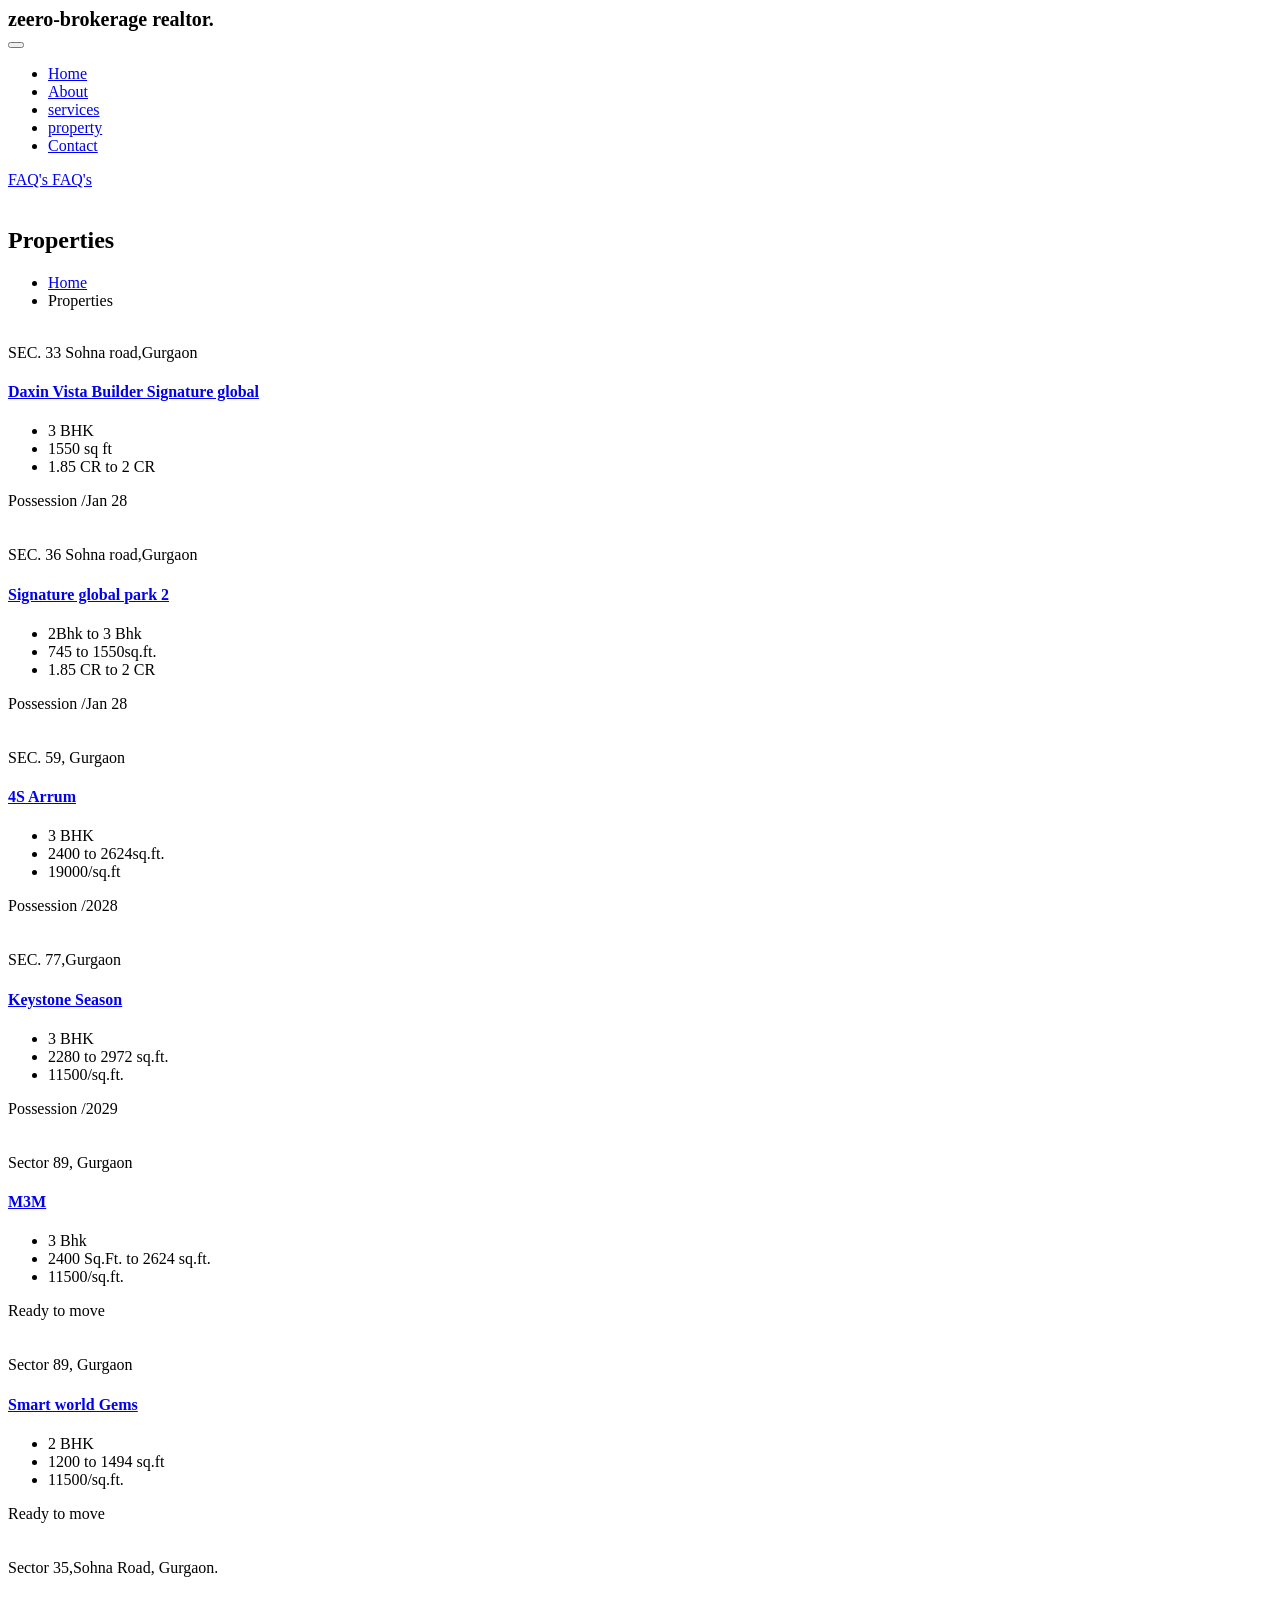
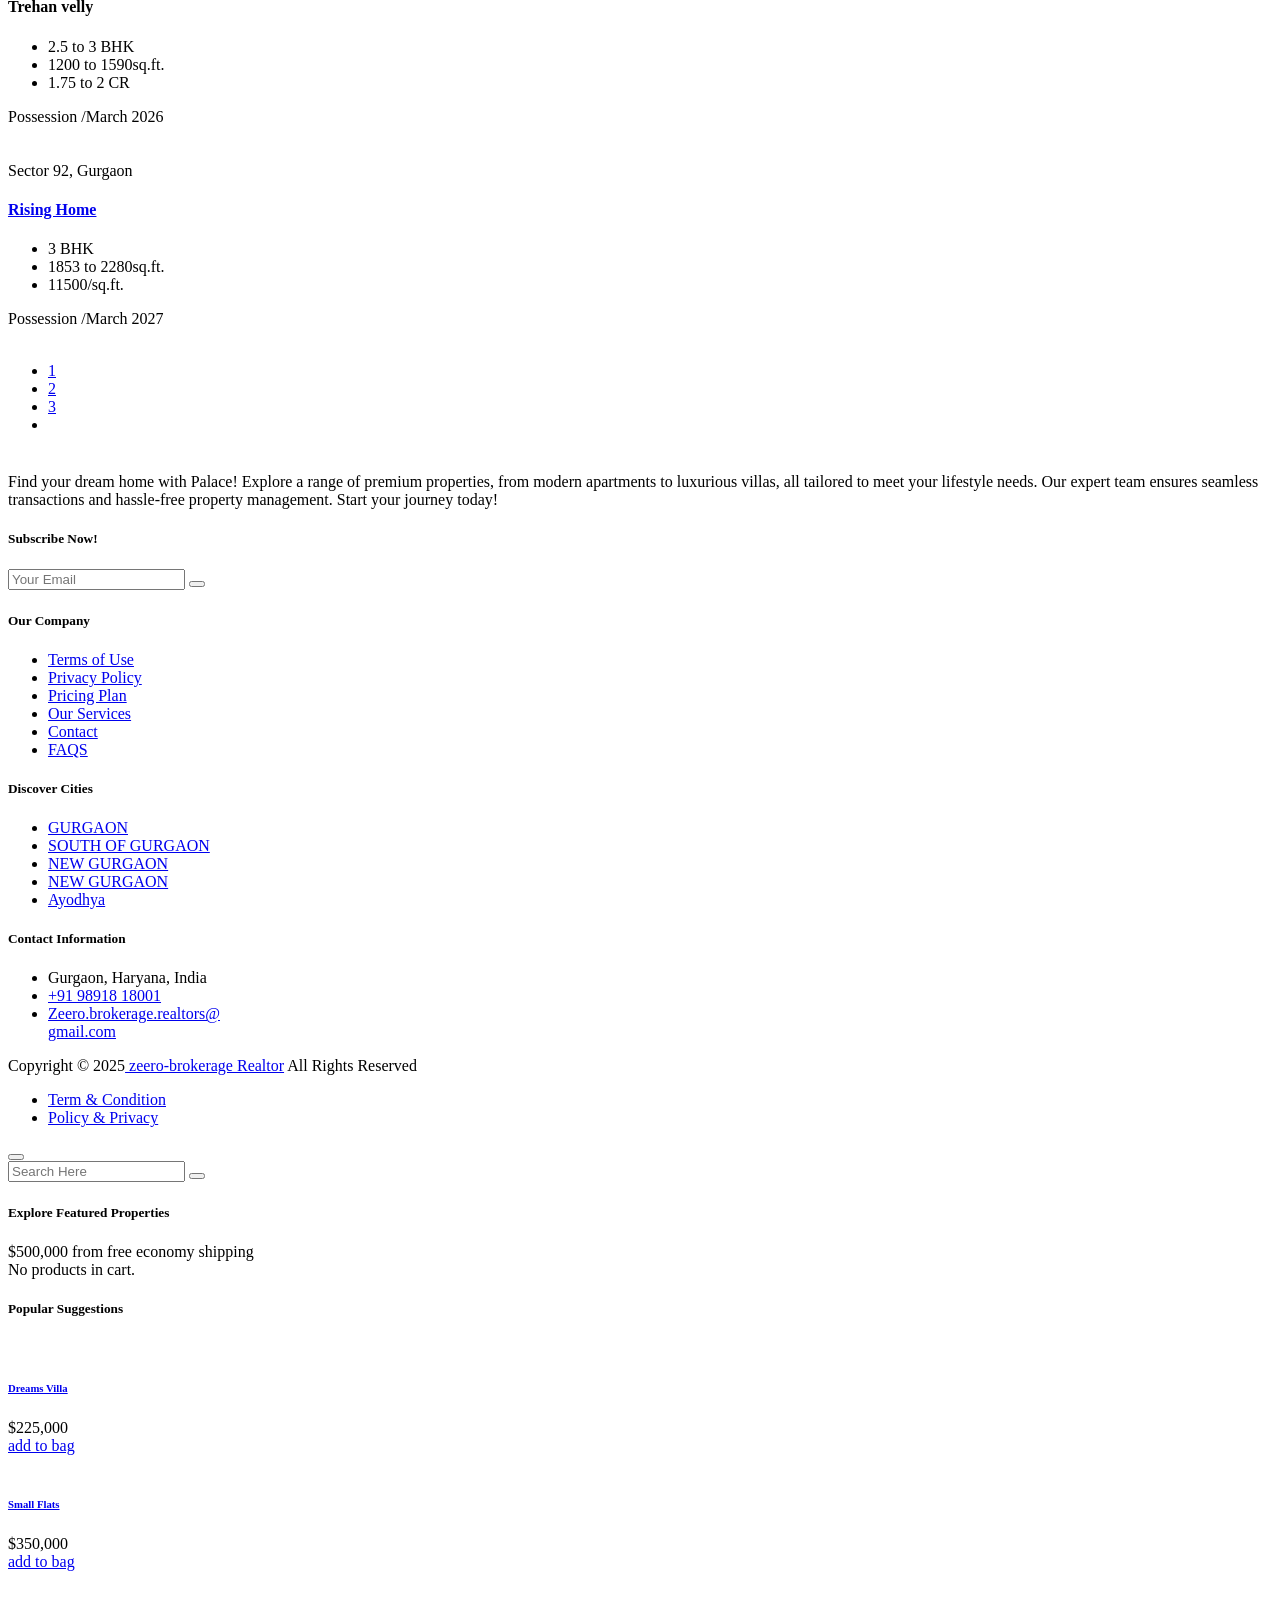
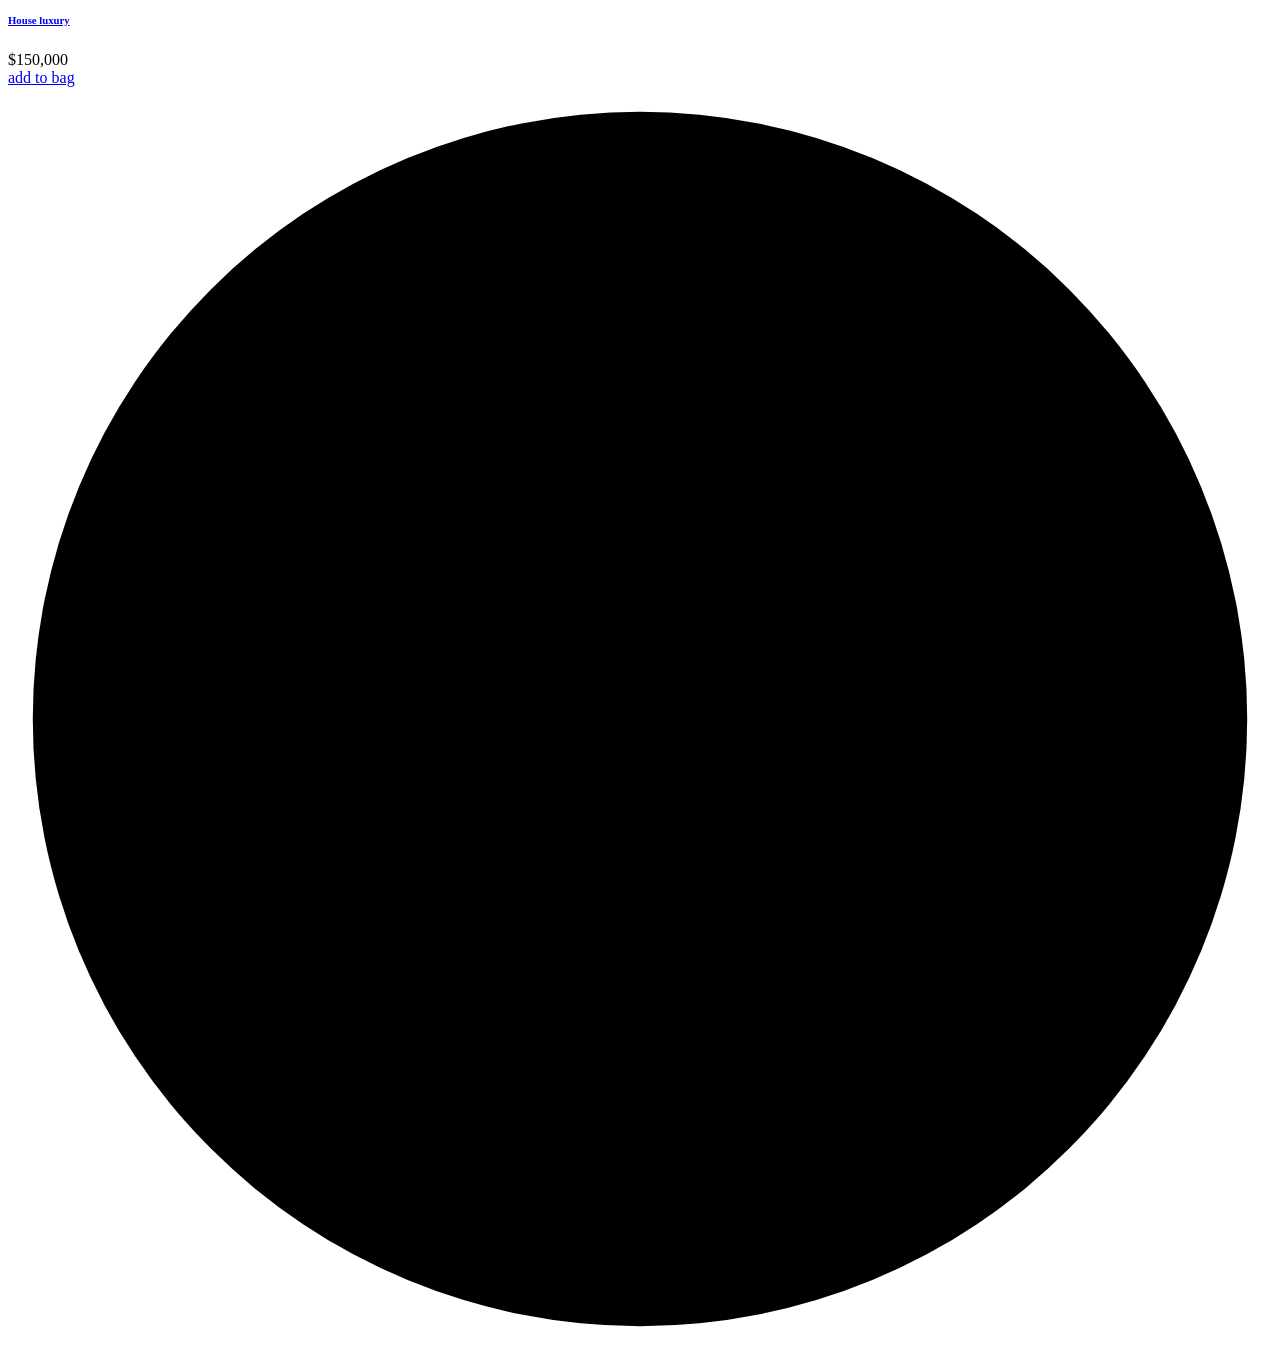
==== property.html @ 8699163c "index file added" ====
<!DOCTYPE html>
<html>
<head>
<meta charset="utf-8">
<title>Palace Real Estate Business HTML-5 Template | Our Property</title>

<!-- Stylesheets -->
<link href="assets/css/bootstrap.css" rel="stylesheet">
<link href="assets/css/style.css" rel="stylesheet">
<link href="assets/css/responsive.css" rel="stylesheet">

<!-- Fonts -->
<link href="https://fonts.googleapis.com/css2?family=Plus+Jakarta+Sans:ital,wght@0,200..800;1,200..800&display=swap" rel="stylesheet">
<link href="https://fonts.googleapis.com/css2?family=Roboto:ital,wght@0,100;0,300;0,400;0,500;0,700;0,900;1,100;1,300;1,400;1,500;1,700;1,900&display=swap" rel="stylesheet">

<link rel="shortcut icon" href="assets/images/favicon.png" type="image/x-icon">
<link rel="icon" href="assets/images/favicon.png" type="image/x-icon">

<!-- Responsive -->
<meta http-equiv="X-UA-Compatible" content="IE=edge">
<meta name="viewport" content="width=device-width, initial-scale=1.0, maximum-scale=1.0, user-scalable=0">

<!--[if lt IE 9]><script src="https://cdnjs.cloudflare.com/ajax/libs/html5shiv/3.7.3/html5shiv.js"></script><![endif]-->
<!--[if lt IE 9]><script src="js/respond.js"></script><![endif]-->
</head>

<body>

<div class="page-wrapper">
	
	<!-- Cursor -->
	<div class="cursor"></div>
	<div class="cursor-follower"></div>
	<!-- Cursor End -->
 	
	<!-- Preloader -->
	<div class="preloader">
		<div class="box"></div>
	</div>
	
	<!-- Main Header / Header Style Four -->
	<header class="main-header header-style-four">
		
		<!-- Header Lower -->
		<div class="header-lower">
			<div class="auto-container">
				<div class="inner-container">
					<div class="d-flex justify-content-between align-items-center flex-wrap">
							
						<!-- Logo Box -->
						<div class="logo-box">
							<div class="logo" style="font-size: 20px; font-weight: 700;">zeero-brokerage realtor.<a href="index.html"><img src="assets/images/" alt="" title=""></a></div>
						</div>
						<!-- End Logo Box -->
						
						<!-- Nav Outer -->
						<div class="nav-outer d-flex align-items-center flex-wrap">
							<!-- Main Menu -->
							<nav class="main-menu navbar-expand-md">
								<div class="navbar-header">
									<!-- Toggle Button -->    	
									<button class="navbar-toggler" type="button" data-toggle="collapse" data-target="#navbarSupportedContent" aria-controls="navbarSupportedContent" aria-expanded="false" aria-label="Toggle navigation">
										<span class="icon-bar"></span>
										<span class="icon-bar"></span>
										<span class="icon-bar"></span>
									</button>
								</div>
								
								<div class="navbar-collapse collapse clearfix" id="navbarSupportedContent">
									<ul class="navigation clearfix">
										<li><a href="index.html">Home</a>
											<!-- <ul>
												<li><a href="index.html">Homepage 01</a></li>
												<li><a href="index-2.html">Homepage 02</a></li>
												<li><a href="index-3.html">Homepage 03</a></li>
												<li class="dropdown"><a href="#">Header Styles</a>
													<ul>
														<li><a href="index.html">Header 01</a></li>
														<li><a href="index-2.html">Header 02</a></li>
														<li><a href="index-3.html">Header 03</a></li>
													</ul>
												</li>
											</ul> -->
										</li>
										<li><a href="about.html">About</a>
											<!-- <ul>
												<li><a href="about.html">About us</a></li>
												<li><a href="faq.html">Faq</a></li>
												<li class="dropdown"><a href="#">Our Team</a>
													<ul>
														<li><a href="team.html">Team</a></li>
														<li><a href="team-detail.html">Team Detail</a></li>
													</ul>
												</li>
											</ul> -->
										</li>
										<li><a href="services.html">services</a>
											<!-- <ul>
												<li><a href="services.html">services</a></li>
												<li><a href="service-detail.html">services detail</a></li>
											</ul> -->
										</li>
										<li><a href="property.html">property</a>
											<!-- <ul>
												<li><a href="property.html">property</a></li>
												<li><a href="property-detail.html">property detail</a></li>
											</ul> -->
										</li>
										<!-- <li class="dropdown"><a href="#">Blog</a>
											<ul>
												<li><a href="blog.html">Blog</a></li>
												<li><a href="blog-classic.html">Blog Classic</a></li>
												<li><a href="blog-sidebar.html">Blog Sidebar</a></li>
												<li><a href="blog-detail.html">Blog Detail</a></li>
												<li><a href="not-found.html">Not Found</a></li>
											</ul>
										</li> -->
										<li><a href="contact.html">Contact</a></li>
									</ul>
								</div>
							</nav>
						</div>
						<!-- End Nav Outer -->
						
						<!-- Outer Box -->
						<div class="outer-box d-flex align-items-center flex-wrap">
							
							<!-- Header Options Box -->
							<!-- <div class="header-options_box d-flex align-items-center">
							
								Search Btn
								<div class="search-box-btn search-box-outer"><span class="icon fa fa-search"></span></div>
								
								Nav Btn
								<div class="nav-btn navSidebar-button">
									<i class="flaticon-dots-menu"></i>
								</div>
								
							</div> -->
							
							<!-- Header Button Box -->
							<div class="header_button-box">
								<a href="faq.html" class="theme-btn btn-style-one">
									<span class="btn-wrap">
										<span class="text-one">FAQ's</span>
										<span class="text-two">FAQ's</span>
									</span>
								</a>
							</div>
							<!-- Mobile Navigation Toggler -->
							<div class="mobile-nav-toggler"><span class="icon flaticon-menu"></span></div>
						</div>
						<!-- End Outer Box -->
						
					</div>
				</div>
			</div>
		</div>
		<!-- End Header Lower -->
		
		<!-- Mobile Menu  -->
		<div class="mobile-menu">
			<div class="menu-backdrop"></div>
			<div class="close-btn"><span class="icon flaticon-close-1"></span></div>
			
			<nav class="menu-box">
				<div class="nav-logo"><a href="index.html"><img src="assets/images/logo.svg" alt="" title=""></a></div>
				<div class="menu-outer"><!--Here Menu Will Come Automatically Via Javascript / Same Menu as in Header--></div>
			</nav>
		</div>
		<!-- End Mobile Menu -->
		
	</header>
	<!-- End Main Header -->
	
	<!-- Page Title -->
    <section class="page-title">
		<div class="page-title_cloud" style="background-image:url(assets/images/icons/cloud.png)"></div>
		<div class="page-title_cloud-two" style="background-image:url(assets/images/icons/cloud-1.png)"></div>
		<div class="page-title_pattern" style="background-image:url(assets/images/background/pattern-3.png)"></div>
		<div class="page-title_gradient"></div>
        <div class="auto-container">
			<h2>Properties</h2>
			<ul class="bread-crumb clearfix">
				<li><a href="index.html"><i class="fa-solid fa-house fa-fw"></i> Home</a></li>
				<li>Properties</li>
			</ul>
        </div>
    </section>
    <!-- End Page Title -->
	
	<!-- Property One -->
	<section class="property-three">
		<div class="auto-container">
			<div class="row clearfix" id="property-list">
				
				<!-- Property Block One -->
				<div class="property-block_one col-lg-4 col-md-6 col-sm-12">
					<div class="property-block_one-inner wow fadeInLeft" data-wow-delay="0ms" data-wow-duration="1500ms">
						<div class="property-block_one-image">
							<!-- <div class="property-block_one-title">Featuerd</div> -->
							<a href="property-detail.html"><img src="assets/images/resource/property1.jpg" alt="" /></a>
						</div>
						<div class="property-block_one-content">
							<div class="property-block_one-location"><i class="flaticon-maps-and-flags"></i>SEC. 33 Sohna road,Gurgaon</div>
							<h4 class="property-block_one-heading"><a href="property-detail.html">Daxin Vista 
								Builder
								 Signature global </a></h4>
							<ul class="property-block_one-info">
								<li><span><img src="assets/images/icons/bed.svg" alt="" /></span>3 BHK</li>
								<li><span><img src="assets/images/icons/square.svg" alt="" /></span>1550 sq ft</li>
								<li><span><img src="assets/images/icons/rupee-icon.svg" alt="" /></span>1.85 CR to 2 CR</li>
							</ul>
							<div class="d-flex justify-content-between align-items-center flex-wrap">
								<div class="property-block_one-price">Possession <span>/Jan 28 </span></div>
								<a class="property-block_one-heart" href="property-detail.html"><img src="assets/images/icons/heart.svg" alt="" /></a>
							</div>
						</div>
					</div>
				</div>
				
				<!-- Property Block two -->
				<div class="property-block_one col-lg-4 col-md-6 col-sm-12">
					<div class="property-block_one-inner wow fadeInUp" data-wow-delay="0ms" data-wow-duration="1500ms">
						<div class="property-block_one-image">
							<!-- <div class="property-block_one-off">20% off</div> -->
							<a href="property-detail.html"><img src="assets/images/resource/property2.jpg" alt="" /></a>
						</div>
						<div class="property-block_one-content">
							<div class="property-block_one-location"><i class="flaticon-maps-and-flags"></i>SEC. 36 Sohna road,Gurgaon</div>
							<h4 class="property-block_one-heading"><a href="property-detail.html">Signature global park 2</a></h4>
							<ul class="property-block_one-info">
								<li><span><img src="assets/images/icons/bed.svg" alt="" /></span>2Bhk to 3 Bhk </li>
								<li><span><img src="assets/images/icons/square.svg" alt="" /></span>745 to 1550sq.ft.</li>
								<li><span><img src="assets/images/icons/rupee-icon.svg" alt="" /></span>1.85 CR to 2 CR</li>
							</ul>
							<div class="d-flex justify-content-between align-items-center flex-wrap">
								<div class="property-block_one-price">Possession <span>/Jan 28</span></div>
								<a class="property-block_one-heart" href="property-detail.html"><img src="assets/images/icons/heart.svg" alt="" /></a>
							</div>
						</div>
					</div>
				</div>
				
				<!-- Property Block three -->
				<div class="property-block_one col-lg-4 col-md-6 col-sm-12">
					<div class="property-block_one-inner wow fadeInLeft" data-wow-delay="0ms" data-wow-duration="1500ms">
						<div class="property-block_one-image">
							<!-- <div class="property-block_one-title">Featuerd</div> -->
							<a href="property-detail.html"><img src="assets/images/resource/property1.jpg" alt="" /></a>
						</div>
						<div class="property-block_one-content">
							<div class="property-block_one-location"><i class="flaticon-maps-and-flags"></i>SEC. 59, Gurgaon</div>
							<h4 class="property-block_one-heading"><a href="property-detail.html">4S Arrum </a></h4>
							<ul class="property-block_one-info">
								<li><span><img src="assets/images/icons/bed.svg" alt="" /></span>3 BHK</li>
								<li><span><img src="assets/images/icons/square.svg" alt="" /></span>2400 to 2624sq.ft.</li>
								<li><span><img src="assets/images/icons/rupee-icon.svg" alt="" /></span>19000/sq.ft</li>
							</ul>
							<div class="d-flex justify-content-between align-items-center flex-wrap">
								<div class="property-block_one-price">Possession <span>/2028
									 </span></div>
								<a class="property-block_one-heart" href="property-detail.html"><img src="assets/images/icons/heart.svg" alt="" /></a>
							</div>
						</div>
					</div>
				</div>
				
				<!-- Property Block four -->
				<div class="property-block_one col-lg-4 col-md-6 col-sm-12">
					<div class="property-block_one-inner wow fadeInUp" data-wow-delay="0ms" data-wow-duration="1500ms">
						<div class="property-block_one-image">
							<!-- <div class="property-block_one-off">20% off</div> -->
							<a href="property-detail.html"><img src="assets/images/resource/property2.jpg" alt="" /></a>
						</div>
						<div class="property-block_one-content">
							<div class="property-block_one-location"><i class="flaticon-maps-and-flags"></i>SEC. 77,Gurgaon</div>
							<h4 class="property-block_one-heading"><a href="property-detail.html">Keystone Season</a></h4>
							<ul class="property-block_one-info">
								<li><span><img src="assets/images/icons/bed.svg" alt="" /></span>3 BHK </li>
								<li><span><img src="assets/images/icons/square.svg" alt="" /></span>2280 to 2972 sq.ft.</li>
								<li><span><img src="assets/images/icons/rupee-icon.svg" alt="" /></span>11500/sq.ft.</li>
							</ul>
							<div class="d-flex justify-content-between align-items-center flex-wrap">
								<div class="property-block_one-price">Possession <span>/2029</span></div>
								<a class="property-block_one-heart" href="property-detail.html"><img src="assets/images/icons/heart.svg" alt="" /></a>
							</div>
						</div>
					</div>
				</div>
				
				<!-- Property Block five -->
				<div class="property-block_one col-lg-4 col-md-6 col-sm-12">
					<div class="property-block_one-inner wow fadeInRight" data-wow-delay="0ms" data-wow-duration="1500ms">
						<div class="property-block_one-image">
							<!-- <div class="property-block_one-title">Featuerd</div> -->
							<a href="property-detail.html"><img src="assets/images/resource/property3.jpg" alt="" /></a>
						</div>
						<div class="property-block_one-content">
							<div class="property-block_one-location"><i class="flaticon-maps-and-flags"></i>Sector 89, Gurgaon</div>
							<h4 class="property-block_one-heading"><a href="property-detail.html">M3M </a></h4>
							<ul class="property-block_one-info">
								<li><span><img src="assets/images/icons/bed.svg" alt="" /></span>3 Bhk</li>
								<li><span><img src="assets/images/icons/square.svg" alt="" /></span>2400 Sq.Ft. to 2624 sq.ft. </li>
								<li><span><img src="assets/images/icons/rupee-icon.svg" alt="" /></span>11500/sq.ft. </li>
							</ul>
							<div class="d-flex justify-content-between align-items-center flex-wrap">
								<div class="property-block_one-price">Ready to move <span></span></div>
								<a class="property-block_one-heart" href="property-detail.html"><img src="assets/images/icons/heart.svg" alt="" /></a>
							</div>
						</div>
					</div>
				</div>
				
				<!-- Property Block six -->
				<div class="property-block_one style-three col-lg-4 col-md-6 col-sm-12">
					<div class="property-block_one-inner wow fadeInRight" data-wow-delay="0ms" data-wow-duration="1500ms">
						<div class="property-block_one-image">
							<!-- <div class="property-block_one-title">Featuerd</div> -->
							<a href="property-detail.html"><img src="assets/images/resource/property-6.jpg" alt="" /></a>
						</div>
						<div class="property-block_one-content">
							<div class="property-block_one-location"><i class="flaticon-maps-and-flags"></i>Sector 89, Gurgaon</div>
							<h4 class="property-block_one-heading"><a href="property-detail.html">Smart world Gems </a></h4>
							<ul class="property-block_one-info">
								<li><span><img src="assets/images/icons/bed.svg" alt="" /></span>2 BHK</li>
								<li><span><img src="assets/images/icons/square.svg" alt="" /></span>1200 to 1494 sq.ft</li>
								<li><span><img src="assets/images/icons/rupee-icon.svg" alt="" /></span>11500/sq.ft.</li>
							</ul>
							<div class="d-flex justify-content-between align-items-center flex-wrap">
								<div class="property-block_one-price">Ready to move <span></span></div>
								<a class="property-block_one-heart" href="property-detail.html"><img src="assets/images/icons/heart.svg" alt="" /></a>
							</div>
						</div>
					</div>
				</div>

				<!-- Property Block six -->
				<div class="property-block_one style-three col-lg-4 col-md-6 col-sm-12">
					<div class="property-block_one-inner wow fadeInRight" data-wow-delay="0ms" data-wow-duration="1500ms">
						<div class="property-block_one-image">
							<!-- <div class="property-block_one-title">Featuerd</div> -->
							<a href="property-detail.html"><img src="assets/images/resource/property-6.jpg" alt="" /></a>
						</div>
						<div class="property-block_one-content">
							<div class="property-block_one-location"><i class="flaticon-maps-and-flags"></i> Sector 35,Sohna Road, Gurgaon.</div>
							<h4 class="property-block_one-heading"><a href="property-detail.html"></a>Trehan velly</h4>
							<ul class="property-block_one-info">
								<li><span><img src="assets/images/icons/bed.svg" alt="" /></span>2.5 to 3 BHK</li>
								<li><span><img src="assets/images/icons/square.svg" alt="" /></span>1200 to 1590sq.ft.</li>
								<li><span><img src="assets/images/icons/rupee-icon.svg" alt="" /></span>1.75 to 2 CR</li>
							</ul>
							<div class="d-flex justify-content-between align-items-center flex-wrap">
								<div class="property-block_one-price">Possession <span>/March 2026</span></div>
								<a class="property-block_one-heart" href="property-detail.html"><img src="assets/images/icons/heart.svg" alt="" /></a>
							</div>
						</div>
					</div>
				</div>

				<!-- Property Block six -->
				<div class="property-block_one style-three col-lg-4 col-md-6 col-sm-12">
					<div class="property-block_one-inner wow fadeInRight" data-wow-delay="0ms" data-wow-duration="1500ms">
						<div class="property-block_one-image">
							<!-- <div class="property-block_one-title">Featuerd</div> -->
							<a href="property-detail.html"><img src="assets/images/resource/property-6.jpg" alt="" /></a>
						</div>
						<div class="property-block_one-content">
							<div class="property-block_one-location"><i class="flaticon-maps-and-flags"></i>Sector 92, Gurgaon</div>
							<h4 class="property-block_one-heading"><a href="property-detail.html">Rising Home</a></h4>
							<ul class="property-block_one-info">
								<li><span><img src="assets/images/icons/bed.svg" alt="" /></span>3 BHK</li>
								<li><span><img src="assets/images/icons/square.svg" alt="" /></span>1853 to 2280sq.ft.</li>
								<li><span><img src="assets/images/icons/rupee-icon.svg" alt="" /></span>11500/sq.ft.</li>
							</ul>
							<div class="d-flex justify-content-between align-items-center flex-wrap">
								<div class="property-block_one-price">Possession <span>/March 2027</span></div>
								<a class="property-block_one-heart" href="property-detail.html"><img src="assets/images/icons/heart.svg" alt="" /></a>
							</div>
						</div>
					</div>
				</div>
				
			</div>
			
			<!-- Styled Pagination -->
			<ul class="styled-pagination text-center" id="pagination">
				<li><a href="#" class="active">1</a></li>
				<li><a href="#">2</a></li>
				<li><a href="#">3</a></li>
				<li class="next"><a href="#"><span class="fa-solid fa-angle-right fa-fw"></span></a></li>
			</ul>
			<!-- End Styled Pagination -->
			
		</div>
	</section>
	<!-- End Property Three -->
	
		
	
	<!-- Main Footer -->
	<footer class="main-footer">
		<div class="main-footer_pattern" style="background-image: url(assets/images/background/footer-1.png)"></div>
		<!-- Widgets Section -->
		<div class="widgets-section">
			<div class="auto-container">
				<div class="row clearfix">
							
					<!-- Big Column -->
					<div class="big-column col-lg-6 col-md-12 col-sm-12">
						<div class="row clearfix">

							<!-- Footer Column -->
							<div class="footer_column col-lg-6 col-md-6 col-sm-12">
								<div class="footer-widget">
									<div class="footer-logo"style="color: white;  font-size: 20px; font-weight: 700; ">zeero-brokerage realtor.<a href="index.html"><img src="assets/images/" alt="" title=""></a></div>
									<div class="footer-text">Find your dream home with Palace! Explore a range of premium properties, from modern apartments to luxurious villas, all tailored to meet your lifestyle needs. Our expert team ensures seamless transactions and hassle-free property management. Start your journey today!</div>
									
									<h5 class="footer-title">Subscribe Now!</h5>
									<!-- Newsletter Box -->
									<div class="newsletter-box">
										<form method="post" action="contact.html">
											<div class="form-group">
												<input type="email" name="search-field" value="" placeholder="Your Email" required>
												<button type="submit"><i class="flaticon-bell"></i></button>
											</div>
										</form>
									</div>
								</div>
							</div>

							<!-- Footer Column -->
							<div class="footer_column col-lg-6 col-md-6 col-sm-12">
								<div class="footer-widget links-widget">
									<h5 class="footer-title">Our Company</h5>
									<ul class="footer-list">
										<li><a href="#">Terms of Use</a></li>
										<li><a href="#">Privacy Policy</a></li>
										<li><a href="#">Pricing Plan</a></li>
										<li><a href="#">Our Services</a></li>
										<li><a href="#">Contact</a></li>
										<!-- <li><a href="#">Careers</a></li> -->
										<li><a href="#">FAQS</a></li>
									</ul>
								</div>
							</div>

						</div>
					</div>

					<!-- Big Column -->
					<div class="big-column col-lg-6 col-md-12 col-sm-12">
						<div class="row clearfix">

							<!-- Footer Column -->
							<div class="footer_column col-lg-6 col-md-6 col-sm-12">
								<div class="footer-widget links-widget">
									<h5 class="footer-title">Discover Cities</h5>
									<ul class="footer-list">
										<li><a href="#">GURGAON</a></li>
										<li><a href="#">SOUTH OF GURGAON</a></li>
										<li><a href="#">NEW GURGAON</a></li>
										<li><a href="#">NEW GURGAON</a></li>
										<li><a href="#">Ayodhya </a></li>
										<!-- <li><a href="#">New Jersey</a></li> -->
										<!-- <li><a href="#">South Africa</a></li> -->
									</ul>
								</div>
							</div>

							<!-- Footer Column -->
							<div class="footer_column col-lg-6 col-md-6 col-sm-12">
								<div class="footer-widget contact-widget">
									<h5 class="footer-title">Contact Information</h5>
									<ul class="footer-contact_list">
										<li>
											<span class="flaticon-pin"></span>
											Gurgaon, Haryana, India
										</li>
										<li>
											<span class="flaticon-telephone"></span>
											<a href="tel:+91 98918 18001">+91  98918 18001</a>
										</li>
										<li>
											<span class="flaticon-mail-1"></span>
											<a href="mailto:Zeero.brokerage.realtors@gmail.com">Zeero.brokerage.realtors@<br>gmail.com</a>
										</li>
									</ul>
								</div>
							</div>

						</div>
					</div>

				</div>
				
			</div>
		</div>
		<!-- End Widgets Section -->
		
		<!-- Footer Bottom -->
		<div class="footer-bottom">
			<div class="auto-container">
				<div class="d-flex justify-content-between align-items-center flex-wrap">
					<div class="copyright">Copyright &copy; 2025<a href="#"> zeero-brokerage Realtor</a> All Rights Reserved</div>
					
					<!-- Social Box -->
					<div class="footer_socials">
						<a href="https://facebook.com/"><i class="fa-brands fa-facebook-f"></i></a>
						<a href="https://twitter.com/"><i class="fa-brands fa-twitter"></i></a>
						<a href="https://youtube.com/"><i class="fa-brands fa-youtube"></i></a>
						<a href="https://instagram.com/"><i class="fa-brands fa-instagram"></i></a>
					</div>
					
					<ul class="footer-bottom_nav">
						<li><a href="#">Term & Condition</a></li>
						<li><a href="#">Policy & Privacy </a></li>
					</ul>
				</div>
			</div>
		</div>
		
	</footer>
	<!-- End Main Footer -->
	
	<!-- Search Popup -->
	<div class="search-popup">
		<div class="color-layer"></div>
		<button class="close-search"><span class="flaticon-close"></span></button>
		<form method="post" action="blog.html">
			<div class="form-group">
				<input type="search" name="search-field" value="" placeholder="Search Here" required="">
				<button class="fa fa-solid fa-magnifying-glass fa-fw" type="submit"></button>
			</div>
		</form>
	</div>
	<!-- End Search Popup -->
	
	<!-- Sidebar Cart Item -->
	<div class="xs-sidebar-group info-group">
		<div class="xs-overlay xs-bg-black"></div>
		<div class="xs-sidebar-widget">
			<div class="sidebar-widget-container">
				<div class="close-button">
					<span class="fa-solid fa-xmark fa-fw"></span>
				</div>
				<div class="sidebar-textwidget">
					
					<!-- Sidebar Info Content -->
					<div class="sidebar-info-contents">
						<div class="content-inner">
						
							<!-- Title Box -->
							<div class="title-box">
								<h5>Explore Featured <span>Properties</span></h5>
								<div class="price">$500,000 from free economy shipping</div>
							</div>
							
							<!-- Empty Cart Box -->
							<div class="empty-cart-box">
								<!-- No Product -->
								<div class="no-cart">
									<span class="icon fa-solid fa-cart-flatbed-suitcase fa-fw"></span>
									No products in cart.
								</div>
							</div>
							
							<!-- Lower Box -->
							<div class="lower-box">
								<h5>Popular <span>Suggestions</span></h5>
									
								<!-- Post Block -->
								<div class="post-block">
									<div class="inner-box">
										<div class="image">
											<img src="assets/images/resource/post-thumb-1.jpg" alt="" />
										</div>
										<h6><a href="#">Dreams Villa</a></h6>
										<div class="rating">
											<span class="fa fa-star"></span>
											<span class="fa fa-star"></span>
											<span class="fa fa-star"></span>
											<span class="fa fa-star"></span>
											<span class="fa fa-star"></span>
										</div>
										<div class="price-box">$225,000</div>
										<a class="theme-btn bag-btn" href="#">add to bag</a>
									</div>
								</div>
								
								<!-- Post Block -->
								<div class="post-block">
									<div class="inner-box">
										<div class="image">
											<img src="assets/images/resource/post-thumb-2.jpg" alt="" />
										</div>
										<h6><a href="#">Small Flats</a></h6>
										<div class="rating">
											<span class="fa fa-star"></span>
											<span class="fa fa-star"></span>
											<span class="fa fa-star"></span>
											<span class="fa fa-star"></span>
											<span class="fa fa-star"></span>
										</div>
										<div class="price-box">$350,000</div>
										<a class="theme-btn bag-btn" href="#">add to bag</a>
									</div>
								</div>
								
								<!-- Post Block -->
								<div class="post-block">
									<div class="inner-box">
										<div class="image">
											<img src="assets/images/resource/post-thumb-3.jpg" alt="" />
										</div>
										<h6><a href="#">House luxury</a></h6>
										<div class="rating">
											<span class="fa fa-star"></span>
											<span class="fa fa-star"></span>
											<span class="fa fa-star"></span>
											<span class="fa fa-star"></span>
											<span class="fa fa-star"></span>
										</div>
										<div class="price-box">$150,000</div>
										<a class="theme-btn bag-btn" href="#">add to bag</a>
									</div>
								</div>
								
							</div>
							
						</div>
					</div>
					
				</div>
			</div>
		</div>
	</div>
	
</div>
<!-- End PageWrapper -->

<div class="progress-wrap">
	<svg class="progress-circle svg-content" width="100%" height="100%" viewBox="-1 -1 102 102">
		<path d="M50,1 a49,49 0 0,1 0,98 a49,49 0 0,1 0,-98"/>
	</svg>
</div>

<script src="assets/js/jquery.js"></script>
<script src="assets/js/popper.min.js"></script>
<script src="assets/js/bootstrap.min.js"></script>
<script src="assets/js/appear.js"></script>
<script src="assets/js/parallax.min.js"></script>
<script src="assets/js/tilt.jquery.min.js"></script>
<script src="assets/js/jquery.paroller.min.js"></script>
<script src="assets/js/wow.js"></script>
<script src="assets/js/swiper.min.js"></script>
<script src="assets/js/backtotop.js"></script>
<script src="assets/js/odometer.js"></script>
<script src="assets/js/parallax-scroll.js"></script>

<script src="assets/js/gsap.min.js"></script>
<script src="assets/js/SplitText.min.js"></script>
<script src="assets/js/ScrollTrigger.min.js"></script>
<script src="assets/js/ScrollToPlugin.min.js"></script>
<script src="assets/js/ScrollSmoother.min.js"></script>

<script src="assets/js/magnific-popup.min.js"></script>
<script src="assets/js/jquery.meanmenu.min.js"></script>
<script src="assets/js/nav-tool.js"></script>
<script src="assets/js/jquery-ui.js"></script>
<script src="assets/js/jquery.countdown.js"></script>
<script src="assets/js/element-in-view.js"></script>
<script src="assets/js/script.js"></script>

</body>
</html>
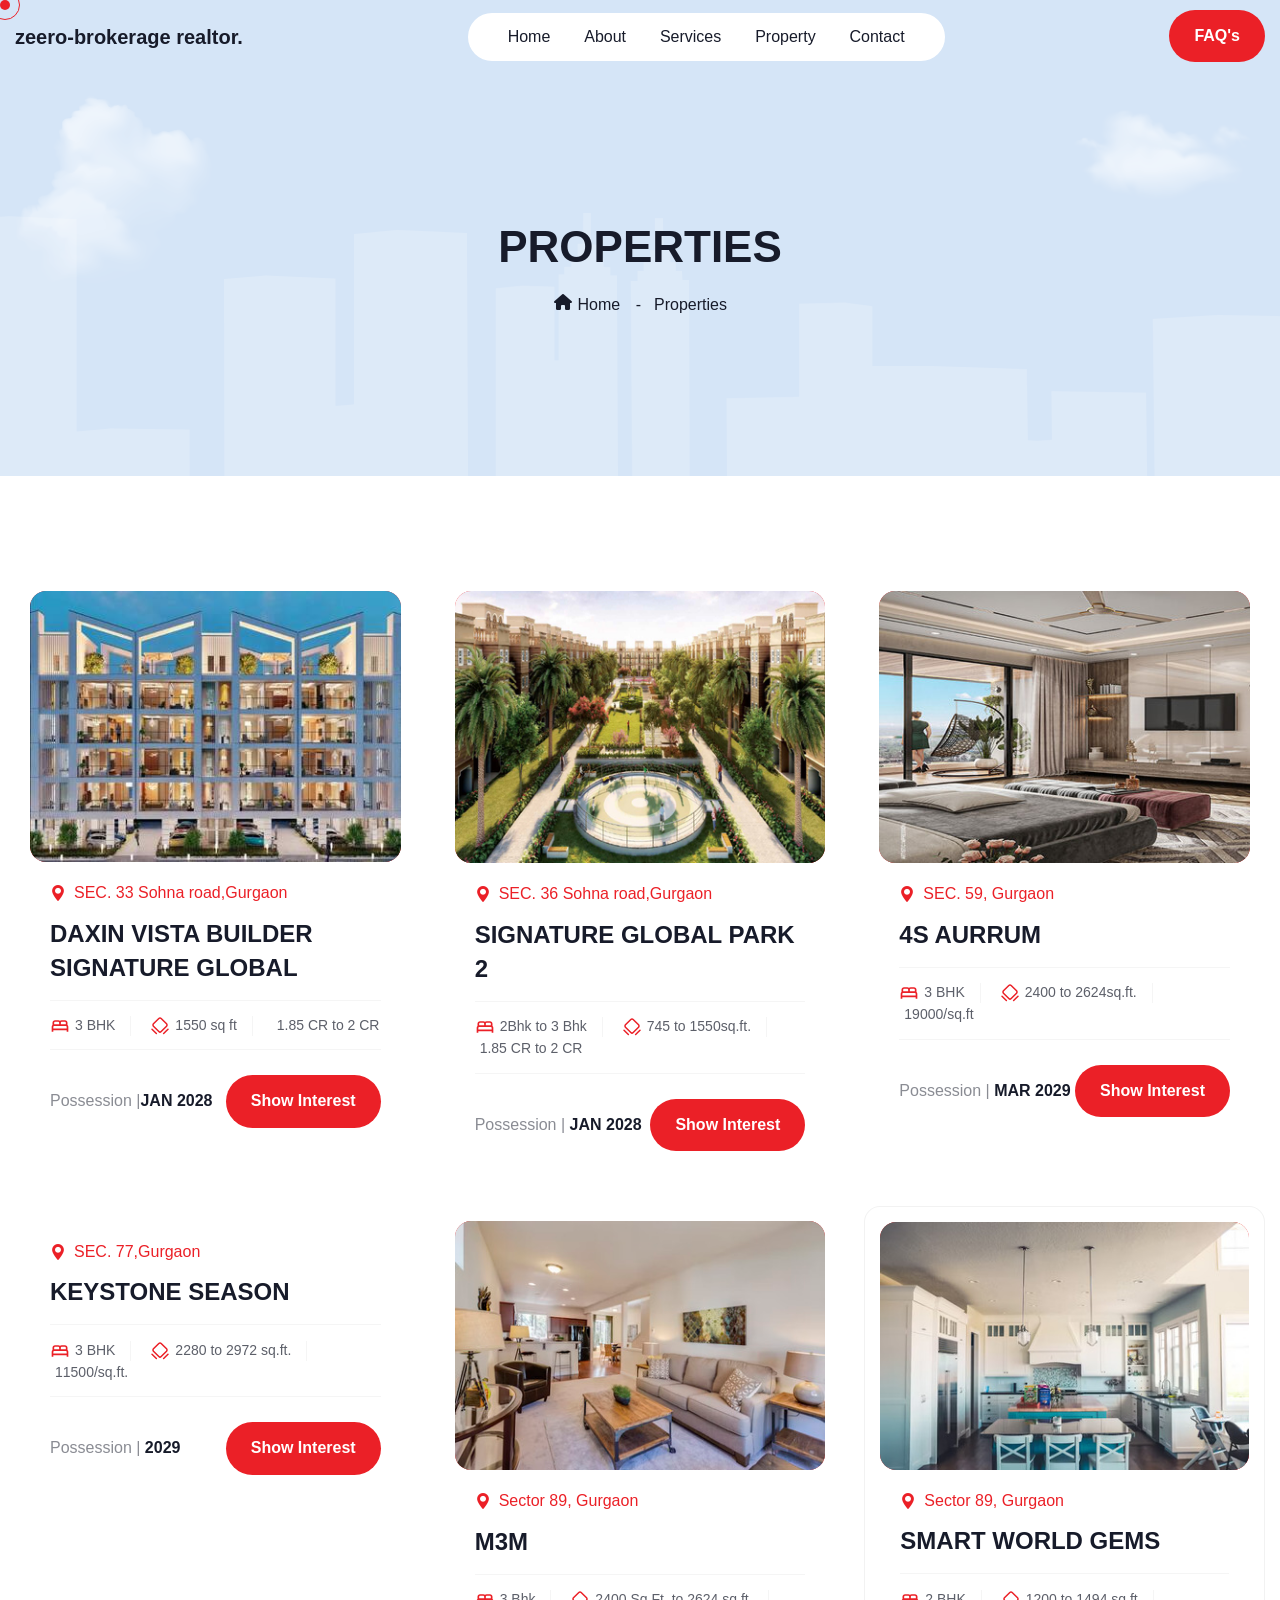
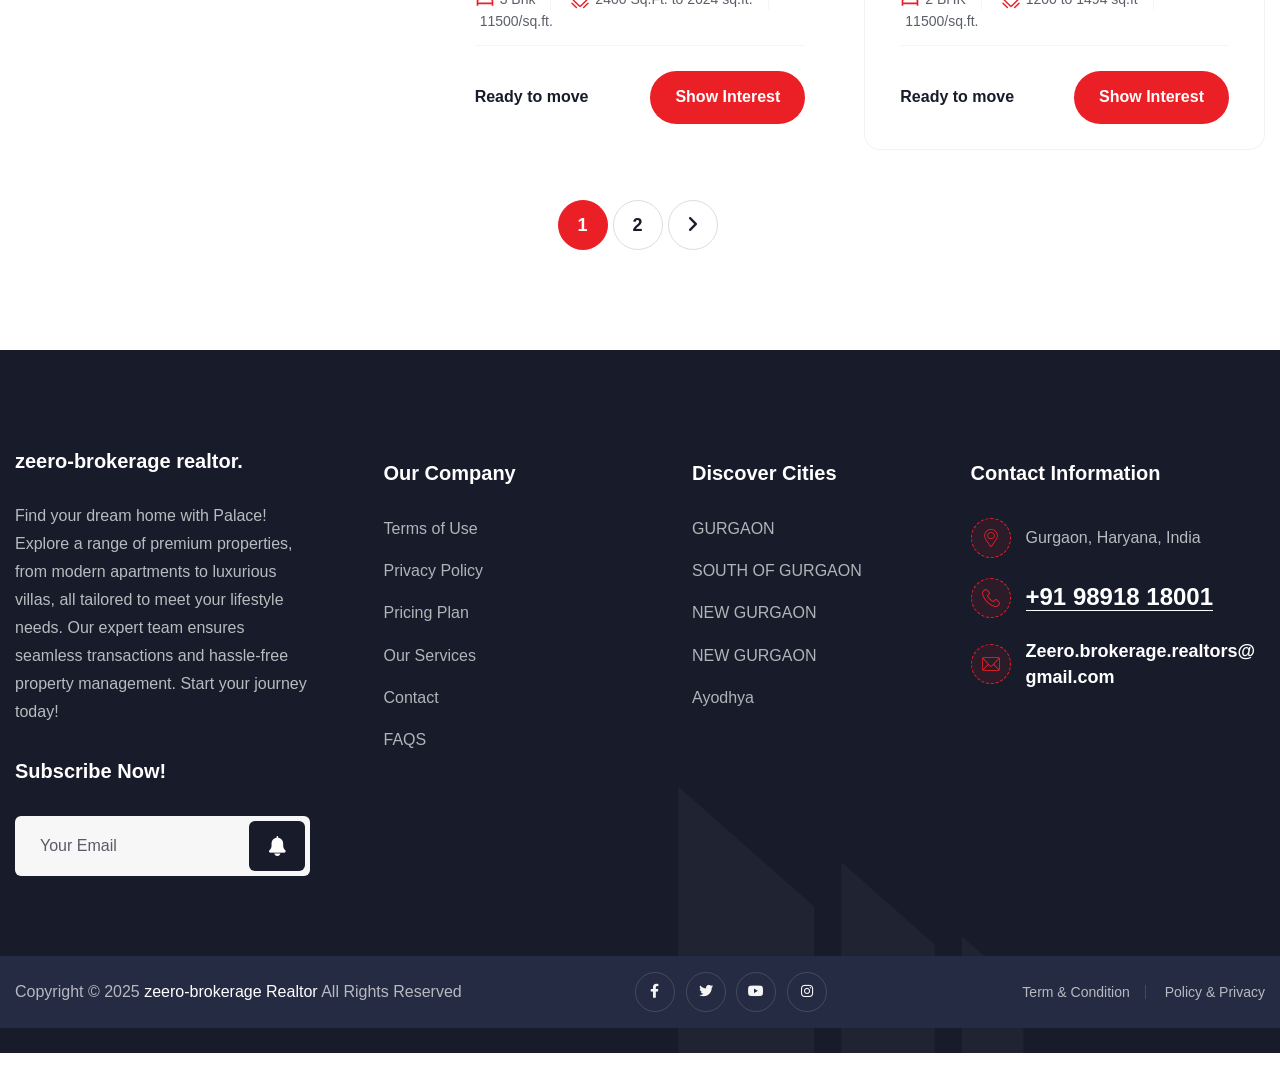
==== commit 01ca7cfe: "Update property.html property loactions and type added" ====
--- a/property.html
+++ b/property.html
@@ -195,7 +195,8 @@
 			<div class="row clearfix" id="property-list">
 				
 				<!-- Property Block One -->
-				<div class="property-block_one col-lg-4 col-md-6 col-sm-12">
+				<div class="property-block_one col-lg-4 col-md-6 col-sm-12" data-location="gurgaon"
+				data-type="residential">
 					<div class="property-block_one-inner wow fadeInLeft" data-wow-delay="0ms" data-wow-duration="1500ms">
 						<div class="property-block_one-image">
 							<!-- <div class="property-block_one-title">Featuerd</div> -->
@@ -211,16 +212,22 @@
 								<li><span><img src="assets/images/icons/square.svg" alt="" /></span>1550 sq ft</li>
 								<li><span><img src="assets/images/icons/rupee-icon.svg" alt="" /></span>1.85 CR to 2 CR</li>
 							</ul>
-							<div class="d-flex justify-content-between align-items-center flex-wrap">
-								<div class="property-block_one-price">Possession <span>/Jan 28 </span></div>
-								<a class="property-block_one-heart" href="property-detail.html"><img src="assets/images/icons/heart.svg" alt="" /></a>
-							</div>
+							
+							  
+							<div class="d-flex justify-content-between align-items-center flex-wrap gap-1">
+								<div class="property-block_one-price mb-0"><span> Possession |</span>JAN 2028 </span></div>
+								<!-- <a class="property-block_one-heart" href="property-detail.html"><img src="assets/images/icons/heart.svg" alt="" /></a> -->
+								<a href="contact.html" class="theme-btn btn-style-one text-two mb-0">show interest</a>
+							</div>
+							<!-- <div class="text-center mt-4">
+							</div> -->
 						</div>
 					</div>
 				</div>
 				
 				<!-- Property Block two -->
-				<div class="property-block_one col-lg-4 col-md-6 col-sm-12">
+				<div class="property-block_one col-lg-4 col-md-6 col-sm-12" data-location="gurgaon"
+				data-type="residential">
 					<div class="property-block_one-inner wow fadeInUp" data-wow-delay="0ms" data-wow-duration="1500ms">
 						<div class="property-block_one-image">
 							<!-- <div class="property-block_one-off">20% off</div> -->
@@ -234,44 +241,51 @@
 								<li><span><img src="assets/images/icons/square.svg" alt="" /></span>745 to 1550sq.ft.</li>
 								<li><span><img src="assets/images/icons/rupee-icon.svg" alt="" /></span>1.85 CR to 2 CR</li>
 							</ul>
-							<div class="d-flex justify-content-between align-items-center flex-wrap">
-								<div class="property-block_one-price">Possession <span>/Jan 28</span></div>
-								<a class="property-block_one-heart" href="property-detail.html"><img src="assets/images/icons/heart.svg" alt="" /></a>
-							</div>
+							<div class="d-flex justify-content-between align-items-center flex-wrap gap-1">
+								<div class="property-block_one-price mb-0"><span> Possession |</span> JAN 2028</div>
+								<!-- <a class="property-block_one-heart" href="property-detail.html"><img src="assets/images/icons/heart.svg" alt="" /></a> -->
+								<a href="contact.html" class="theme-btn btn-style-one text-two mb-0">show interest</a>
+							</div>
+							<!-- <div class="text-center mt-4">
+							</div> -->
 						</div>
 					</div>
 				</div>
 				
 				<!-- Property Block three -->
-				<div class="property-block_one col-lg-4 col-md-6 col-sm-12">
+				<div class="property-block_one col-lg-4 col-md-6 col-sm-12"  data-location="gurgaon"
+				data-type="residential">
 					<div class="property-block_one-inner wow fadeInLeft" data-wow-delay="0ms" data-wow-duration="1500ms">
 						<div class="property-block_one-image">
 							<!-- <div class="property-block_one-title">Featuerd</div> -->
-							<a href="property-detail.html"><img src="assets/images/resource/property1.jpg" alt="" /></a>
+							<a href="property-detail.html"><img src="assets/images/resource/property3.jpg" alt="" /></a>
 						</div>
 						<div class="property-block_one-content">
 							<div class="property-block_one-location"><i class="flaticon-maps-and-flags"></i>SEC. 59, Gurgaon</div>
-							<h4 class="property-block_one-heading"><a href="property-detail.html">4S Arrum </a></h4>
+							<h4 class="property-block_one-heading"><a href="property-detail.html">4S Aurrum </a></h4>
 							<ul class="property-block_one-info">
 								<li><span><img src="assets/images/icons/bed.svg" alt="" /></span>3 BHK</li>
 								<li><span><img src="assets/images/icons/square.svg" alt="" /></span>2400 to 2624sq.ft.</li>
 								<li><span><img src="assets/images/icons/rupee-icon.svg" alt="" /></span>19000/sq.ft</li>
 							</ul>
-							<div class="d-flex justify-content-between align-items-center flex-wrap">
-								<div class="property-block_one-price">Possession <span>/2028
-									 </span></div>
-								<a class="property-block_one-heart" href="property-detail.html"><img src="assets/images/icons/heart.svg" alt="" /></a>
-							</div>
-						</div>
-					</div>
+							<div class="d-flex justify-content-between align-items-center flex-wrap gap-1">
+								<div class="property-block_one-price mb-0"><span> Possession |</span> MAR 2029 </div>
+								<!-- <a class="property-block_one-heart" href="property-detail.html"><img src="assets/images/icons/heart.svg" alt="" /></a> -->
+								<a href="contact.html" class="theme-btn btn-style-one text-two mb-0">show interest</a>
+							</div>
+							<!-- <div class="text-center mt-4">
+							</div> -->
+						</div>
+					</div> 
 				</div>
 				
 				<!-- Property Block four -->
-				<div class="property-block_one col-lg-4 col-md-6 col-sm-12">
+				<div class="property-block_one col-lg-4 col-md-6 col-sm-12" data-location="gurgaon"
+				data-type="residential">
 					<div class="property-block_one-inner wow fadeInUp" data-wow-delay="0ms" data-wow-duration="1500ms">
 						<div class="property-block_one-image">
 							<!-- <div class="property-block_one-off">20% off</div> -->
-							<a href="property-detail.html"><img src="assets/images/resource/property2.jpg" alt="" /></a>
+							<a href="property-detail.html"><img src="assets/images/resource/property4.jpg" alt="" /></a>
 						</div>
 						<div class="property-block_one-content">
 							<div class="property-block_one-location"><i class="flaticon-maps-and-flags"></i>SEC. 77,Gurgaon</div>
@@ -281,20 +295,24 @@
 								<li><span><img src="assets/images/icons/square.svg" alt="" /></span>2280 to 2972 sq.ft.</li>
 								<li><span><img src="assets/images/icons/rupee-icon.svg" alt="" /></span>11500/sq.ft.</li>
 							</ul>
-							<div class="d-flex justify-content-between align-items-center flex-wrap">
-								<div class="property-block_one-price">Possession <span>/2029</span></div>
-								<a class="property-block_one-heart" href="property-detail.html"><img src="assets/images/icons/heart.svg" alt="" /></a>
-							</div>
+							<div class="d-flex justify-content-between align-items-center flex-wrap gap-1">
+								<div class="property-block_one-price mb-0"><span> Possession |</span> 2029 </div>
+								<!-- <a class="property-block_one-heart" href="property-detail.html"><img src="assets/images/icons/heart.svg" alt="" /></a> -->
+								<a href="contact.html" class="theme-btn btn-style-one text-two mb-0">show interest</a>
+							</div>
+							<!-- <div class="text-center mt-4">
+							</div> -->
 						</div>
 					</div>
 				</div>
 				
 				<!-- Property Block five -->
-				<div class="property-block_one col-lg-4 col-md-6 col-sm-12">
+				<div class="property-block_one col-lg-4 col-md-6 col-sm-12" data-location="gurgaon"
+				data-type="residential">
 					<div class="property-block_one-inner wow fadeInRight" data-wow-delay="0ms" data-wow-duration="1500ms">
 						<div class="property-block_one-image">
 							<!-- <div class="property-block_one-title">Featuerd</div> -->
-							<a href="property-detail.html"><img src="assets/images/resource/property3.jpg" alt="" /></a>
+							<a href="property-detail.html"><img src="assets/images/resource/Property5.jpg" alt="" /></a>
 						</div>
 						<div class="property-block_one-content">
 							<div class="property-block_one-location"><i class="flaticon-maps-and-flags"></i>Sector 89, Gurgaon</div>
@@ -304,20 +322,24 @@
 								<li><span><img src="assets/images/icons/square.svg" alt="" /></span>2400 Sq.Ft. to 2624 sq.ft. </li>
 								<li><span><img src="assets/images/icons/rupee-icon.svg" alt="" /></span>11500/sq.ft. </li>
 							</ul>
-							<div class="d-flex justify-content-between align-items-center flex-wrap">
-								<div class="property-block_one-price">Ready to move <span></span></div>
-								<a class="property-block_one-heart" href="property-detail.html"><img src="assets/images/icons/heart.svg" alt="" /></a>
-							</div>
+							<div class="d-flex justify-content-between align-items-center flex-wrap gap-1">
+								<div class="property-block_one-price mb-0">Ready to move <span></span></div>
+								<!-- <a class="property-block_one-heart" href="property-detail.html"><img src="assets/images/icons/heart.svg" alt="" /></a> -->
+								<a href="contact.html" class="theme-btn btn-style-one mb-0">show interest</a>
+							</div>
+							<!-- <div class="text-center mt-4">
+							</div> -->
 						</div>
 					</div>
 				</div>
 				
 				<!-- Property Block six -->
-				<div class="property-block_one style-three col-lg-4 col-md-6 col-sm-12">
+				<div class="property-block_one style-three col-lg-4 col-md-6 col-sm-12" data-location="gurgaon"
+				data-type="residential">
 					<div class="property-block_one-inner wow fadeInRight" data-wow-delay="0ms" data-wow-duration="1500ms">
 						<div class="property-block_one-image">
 							<!-- <div class="property-block_one-title">Featuerd</div> -->
-							<a href="property-detail.html"><img src="assets/images/resource/property-6.jpg" alt="" /></a>
+							<a href="property-detail.html"><img src="assets/images/resource/Property6.jpg" alt="" /></a>
 						</div>
 						<div class="property-block_one-content">
 							<div class="property-block_one-location"><i class="flaticon-maps-and-flags"></i>Sector 89, Gurgaon</div>
@@ -327,20 +349,24 @@
 								<li><span><img src="assets/images/icons/square.svg" alt="" /></span>1200 to 1494 sq.ft</li>
 								<li><span><img src="assets/images/icons/rupee-icon.svg" alt="" /></span>11500/sq.ft.</li>
 							</ul>
-							<div class="d-flex justify-content-between align-items-center flex-wrap">
+							<div class="d-flex justify-content-between align-items-center flex-wrap gap-1">
 								<div class="property-block_one-price">Ready to move <span></span></div>
-								<a class="property-block_one-heart" href="property-detail.html"><img src="assets/images/icons/heart.svg" alt="" /></a>
-							</div>
+								<!-- <a class="property-block_one-heart" href="property-detail.html"><img src="assets/images/icons/heart.svg" alt="" /></a> -->
+								<a href="contact.html" class="theme-btn btn-style-one mb-0">show interest</a>
+							</div>
+							<!-- <div class="text-center mt-4">
+							</div> -->
 						</div>
 					</div>
 				</div>
 
 				<!-- Property Block six -->
-				<div class="property-block_one style-three col-lg-4 col-md-6 col-sm-12">
+				<div class="property-block_one style-three col-lg-4 col-md-6 col-sm-12" data-location="gurgaon"
+				data-type="residential">
 					<div class="property-block_one-inner wow fadeInRight" data-wow-delay="0ms" data-wow-duration="1500ms">
 						<div class="property-block_one-image">
 							<!-- <div class="property-block_one-title">Featuerd</div> -->
-							<a href="property-detail.html"><img src="assets/images/resource/property-6.jpg" alt="" /></a>
+							<a href="property-detail.html"><img src="assets/images/resource/property7.jpg" alt="" /></a>
 						</div>
 						<div class="property-block_one-content">
 							<div class="property-block_one-location"><i class="flaticon-maps-and-flags"></i> Sector 35,Sohna Road, Gurgaon.</div>
@@ -350,20 +376,24 @@
 								<li><span><img src="assets/images/icons/square.svg" alt="" /></span>1200 to 1590sq.ft.</li>
 								<li><span><img src="assets/images/icons/rupee-icon.svg" alt="" /></span>1.75 to 2 CR</li>
 							</ul>
-							<div class="d-flex justify-content-between align-items-center flex-wrap">
-								<div class="property-block_one-price">Possession <span>/March 2026</span></div>
-								<a class="property-block_one-heart" href="property-detail.html"><img src="assets/images/icons/heart.svg" alt="" /></a>
-							</div>
+							<div class="d-flex justify-content-between align-items-center flex-wrap gap-1">
+								<div class="property-block_one-price"><span> Possession |</span> MAR 2026 </div>
+								<!-- <a class="property-block_one-heart" href="property-detail.html"><img src="assets/images/icons/heart.svg" alt="" /></a> -->
+								<a href="contact.html" class="theme-btn btn-style-one mb-0">show interest</a>
+							</div>
+							<!-- <div class="text-center mt-4">
+							</div> -->
 						</div>
 					</div>
 				</div>
 
 				<!-- Property Block six -->
-				<div class="property-block_one style-three col-lg-4 col-md-6 col-sm-12">
+				<div class="property-block_one style-three col-lg-4 col-md-6 col-sm-12" data-location="gurgaon"
+				data-type="residential">
 					<div class="property-block_one-inner wow fadeInRight" data-wow-delay="0ms" data-wow-duration="1500ms">
 						<div class="property-block_one-image">
 							<!-- <div class="property-block_one-title">Featuerd</div> -->
-							<a href="property-detail.html"><img src="assets/images/resource/property-6.jpg" alt="" /></a>
+							<a href="property-detail.html"><img src="assets/images/resource/property7.jpg" alt="" /></a>
 						</div>
 						<div class="property-block_one-content">
 							<div class="property-block_one-location"><i class="flaticon-maps-and-flags"></i>Sector 92, Gurgaon</div>
@@ -373,16 +403,22 @@
 								<li><span><img src="assets/images/icons/square.svg" alt="" /></span>1853 to 2280sq.ft.</li>
 								<li><span><img src="assets/images/icons/rupee-icon.svg" alt="" /></span>11500/sq.ft.</li>
 							</ul>
-							<div class="d-flex justify-content-between align-items-center flex-wrap">
-								<div class="property-block_one-price">Possession <span>/March 2027</span></div>
-								<a class="property-block_one-heart" href="property-detail.html"><img src="assets/images/icons/heart.svg" alt="" /></a>
-							</div>
+							<div class="d-flex justify-content-between align-items-center flex-wrap gap-1">
+								<div class="property-block_one-price"><span> Possession |</span> MAR 2027 </div>
+								<!-- <a class="property-block_one-heart" href="property-detail.html"><img src="assets/images/icons/heart.svg" alt="" /></a> -->
+								
+								<a href="contact.html" class="theme-btn btn-style-one mb-0">show interest</a>
+							</div>
+							<!-- <div class="text-center mt-4">
+							</div> -->
 						</div>
 					</div>
 				</div>
 				
 			</div>
-			
+			<div id="noResults" style="display: none; text-align: center; margin-top: 20px; font-weight: bold; font-size: 30px;">
+				No results found.
+			</div>
 			<!-- Styled Pagination -->
 			<ul class="styled-pagination text-center" id="pagination">
 				<li><a href="#" class="active">1</a></li>
@@ -393,6 +429,7 @@
 			<!-- End Styled Pagination -->
 			
 		</div>
+		
 	</section>
 	<!-- End Property Three -->
 	
@@ -673,4 +710,4 @@
 <script src="assets/js/script.js"></script>
 
 </body>
-</html>+</html>
--- a/assets/css/style.css
+++ b/assets/css/style.css
@@ -0,0 +1,7089 @@
+/* Palace Real Estate Business HTML-5 Template */
+
+/*** 
+
+====================================================================
+	Attachment Css Files
+====================================================================
+
+***/
+
+@import url('global.css');
+@import url('header.css');
+@import url('footer.css');
+@import url('animate.css');
+@import url('jquery-ui.css');
+@import url('swiper.min.css');
+@import url('font-awesome.css');
+@import url('custom-animate.css');
+@import url('magnific-popup.css');
+@import url('flaticon_palace-icons.css');
+@import url('odometer-theme-default.css');
+@import url('jquery.bootstrap-touchspin.css');
+
+/*** 
+
+====================================================================
+	Banner One
+====================================================================
+
+***/
+
+.banner-one{
+	position:relative;
+}
+
+.banner-one_image{
+	position:absolute;
+	left:60px;
+	top:0px;
+	right:60px;
+	bottom:0px;
+	overflow:hidden;
+	border-radius:8px;
+	background-size:cover;
+	background-repeat:no-repeat;
+}
+
+.banner-one_content{
+	position:relative;
+	z-index: 1;
+	max-width:875px;
+}
+
+.banner-one_content-inner{
+	position:relative;
+	padding-top:170px;
+	padding-bottom:190px;
+}
+
+.banner-one_heading{
+	max-width:820px;
+	margin-bottom:50px;
+	color: var(--white-color);
+	text-transform: uppercase;
+}
+
+.banner-one_heading span{
+	position:relative;
+	padding-bottom:15px;
+	color: var(--main-color);
+}
+
+.banner-one_heading span::before{
+	position:absolute;
+	content:'';
+	left:0px;
+	right:0px;
+	height:26px;
+	bottom:0px;
+	background:url(../images/main-slider/shape.png) no-repeat;
+}
+
+/*** 
+
+====================================================================
+	Banner Tabs Style
+====================================================================
+
+***/
+
+.banner-tabs{
+	position:relative;
+}
+
+.banner-tabs .tab-btns{
+	position:relative;
+	overflow:hidden;
+	margin-left:35px;
+	display:inline-block;
+	border-radius: 5px 5px 0px 0px;
+	background-color:rgba(var(--white-color-rgb), 0.70);
+}
+
+.banner-tabs .tab-btns .tab-btn{
+	position:relative;
+	display:inline-block;
+	color: var(--color-two);
+	line-height:24px;
+	cursor:pointer;
+	font-weight:500;
+	padding:8px 30px;
+	font-size:16px;
+	transition:all 500ms ease;
+	text-transform:capitalize;
+}
+
+.banner-tabs .tab-btns .tab-btn:last-child{
+	margin-right: var(--margin-zero);
+}
+
+.banner-tabs .tab-btns .tab-btn:hover,
+.banner-tabs .tab-btns .tab-btn.active-btn{
+	color:var(--white-color); 
+	background-color: var(--main-color);
+}
+
+.banner-tabs .tabs-content{
+	position:relative;
+	margin-top:-6px;
+	padding:20px 40px 25px;
+	border:8px solid #fcfcfc;
+	border-radius:8px 8px 8px 8px;
+	background-color:var(--white-color);
+	box-shadow:0px 10px 20px rgba(0,0,0,0.07);
+}
+
+.banner-tabs .tabs-content .tab{
+	position:relative;
+	display:none;
+}
+
+.banner-tabs .tabs-content .tab.active-tab{
+	display:block;	
+}
+
+/*** 
+
+====================================================================
+	Comment Form
+====================================================================
+
+***/
+
+.banner-one .default-form form{
+	position:relative;
+	padding-right:65px;
+}
+
+.default-form form button{
+	position:absolute;
+	right:0px;
+	bottom:0px;
+	width:48px;
+	height:48px;
+	font-size:16px;
+	border-radius:6px;
+	line-height:48px;
+	text-align:center;
+	display:inline-block;
+	color:var(--white-color);
+	-webkit-transition:all 300ms ease;
+	-ms-transition:all 300ms ease;
+	-o-transition:all 300ms ease;
+	-moz-transition:all 300ms ease;
+	transition:all 300ms ease;
+	background-color:var(--main-color);
+	font-family: "flaticon_palace-icons";
+}
+
+.default-form form button:hover{
+	background-color:var(--color-two);
+}
+
+.default-form .row{
+	position:relative;
+	margin:0px -7px;
+}
+
+.default-form .form-group{
+	position:relative;
+	padding:0px 7px;
+	margin-bottom:var(--margin-bottom-25);
+}
+
+.default-form .form-group label{
+	position:relative;
+	display:block;
+	font-size:14px;
+	font-weight:500;
+	margin-bottom:10px;
+}
+
+.default-form .form-group:last-child{
+	margin-bottom:0px;
+}
+
+.default-form .form-group input[type="text"],
+.default-form .form-group input[type="password"],
+.default-form .form-group input[type="tel"],
+.default-form .form-group input[type="email"],
+.default-form .form-group .ui-selectmenu-button.ui-button{
+	position:relative;
+	display:block;
+	width:100%;
+	height:50px;
+	border:none;
+	font-size:15px;
+	line-height:28px;
+	padding:10px 25px;
+	border-radius:6px;
+	color:var(--color-two);
+	-webkit-transition:all 300ms ease;
+	-ms-transition:all 300ms ease;
+	-o-transition:all 300ms ease;
+	-moz-transition:all 300ms ease;
+	transition:all 300ms ease;
+	background-color:var(--color-three);
+}
+
+.default-form .form-group textarea::-webkit-input-placeholder,
+.default-form .form-group input::-webkit-input-placeholder{
+	color:var(--color-twentyone);
+}
+
+.default-form .form-group input[type="text"]:focus,
+.default-form .form-group input[type="password"]:focus,
+.default-form .form-group input[type="tel"]:focus,
+.default-form .form-group input[type="email"]:focus,
+.default-form .form-group select:focus,
+.default-form .form-group textarea:focus{
+	border-color:var(--black-color);
+}
+
+.default-form .form-group textarea{
+	position:relative;
+	display:block;
+	width:100%;
+	line-height:24px;
+	padding:20px 25px 25px;
+	font-size:var(--font-15);
+	color:var(--color-fourtynine);
+	height:190px;
+	resize:none;
+	border-radius:0px;
+	-webkit-transition:all 300ms ease;
+	-ms-transition:all 300ms ease;
+	-o-transition:all 300ms ease;
+	-moz-transition:all 300ms ease;
+	transition:all 300ms ease;
+	background-color:var(--white-color);
+	border:1px solid rgba(var(--black-color-rgb), 0.07);
+}
+
+/*** 
+
+====================================================================
+	Story One
+====================================================================
+
+***/
+
+.story-one{
+	position: relative;
+	padding: 100px 0px 70px;
+}
+
+.story-one_image-column{
+	position:relative;
+	margin-bottom:30px;
+}
+
+.story-one_image-outer{
+	position:relative;
+}
+
+.story-one_image{
+	position:relative;
+	overflow:hidden;
+	border-radius:16px;
+	display:inline-block;
+}
+
+
+.story-one_content-column{
+	position:relative;
+	margin-bottom:30px;
+}
+
+.story-one_content-outer{
+	position:relative;
+	padding-top:30px;
+	padding-right:100px;
+}
+
+.story-block_one{
+	position:relative;
+	margin-bottom:45px;
+}
+
+.story-block_one-inner{
+	position:relative;
+	padding-left:100px;
+}
+
+.story-block_one-icon{
+	position:absolute;
+	left:0px;
+	top:5px;
+}
+
+.story-block_one-inner:hover .story-block_one-icon i{
+	color:var(--white-color);
+	background-color:var(--main-color);
+}
+
+.story-block_one-icon i{
+	position:relative;
+	width:84px;
+	height:84px;
+	font-size:40px;
+	text-align:center;
+	line-height:78px;
+	border-radius:150px;
+	display:inline-block;
+	color:var(--main-color);
+	transition:all 500ms ease;
+	-moz-transition:all 500ms ease;
+	-webkit-transition:all 500ms ease;
+	-ms-transition:all 500ms ease;
+	-o-transition:all 500ms ease;
+	font-family: "flaticon_palace-icons";
+	background-color:rgba(var(--main-color-rgb), 0.07);
+}
+
+.story-block_one-icon i:after{
+	position:absolute;
+	content:'';
+	left:0px;
+	top:0px;
+	right:0px;
+	bottom:0px;
+	border-radius:150px;
+	border:2px dashed rgba(var(--main-color-rgb), 0.40);
+}
+
+.story-block_one-inner:hover i{
+	transform:rotateY(180deg);
+}
+
+.story-block_one-icon span{
+	position:absolute;
+	right:0px;
+	top:0px;
+	z-index:1;
+	width:23px;
+	height:23px;
+	font-size:10px;
+	font-weight:700;
+	line-height:18px;
+	text-align:center;
+	border-radius:50px;
+	display:inline-block;
+	color:var(--white-color);
+	border:2px solid var(--white-color);
+	background-color:rgba(var(--color-two-rgb), 1);
+}
+
+.story-block_one-heading{
+	position:relative;
+	font-weight:700;
+	color:var(--color-two);
+}
+
+.story-block_one-text{
+	position:relative;
+	font-size:16px;
+	opacity:0.70;
+	margin-top:8px;
+	line-height:26px;
+}
+
+.story-one_experiance{
+	position:absolute;
+	right:30px;
+	top:40%;
+	width:206px;
+	height:197px;
+	font-size:72px;
+	line-height:72px;
+	font-weight:700;
+	border-radius:8px;
+	padding:20px 40px 25px;
+	border:8px solid #fcfcfc;
+	color:var(--main-color);
+	background-color:var(--white-color);
+	box-shadow:0px 5px 25px rgba(0,0,0,0.10);
+	-webkit-animation: icon-bounce 0.8s ease-out infinite;
+    animation: icon-bounce 0.8s ease-out infinite;
+}
+
+.story-one_experiance i{
+	position:relative;
+	font-size:40px;
+	top:-15px;
+	line-height:1em;
+}
+
+.story-one_experiance span{
+	position:relative;
+	display:block;
+	opacity:0.70;
+	font-size:16px;
+	font-weight:400;
+	line-height:26px;
+	margin-top:15px;
+	color:var(--color-two);
+}
+
+/*** 
+
+====================================================================
+	Cities One
+====================================================================
+
+***/
+
+.cities-one{
+	position:relative;
+	padding:100px 0px 100px;
+}
+
+.cities-one.style-two{
+	padding-top:0px;
+}
+
+.cities-one.style-two::before{
+	display:none;
+}
+
+.cities-one:before{
+	position:absolute;
+	content:'';
+	left:60px;
+	top:0px;
+	right:60px;
+	bottom:0px;
+	overflow:hidden;
+	border-radius:16px;
+	background-color:var(--color-four);
+}
+
+.cities-one .sec-title{
+	display:inline-block;
+}
+
+.cities-one .swiper-container{
+	position:relative;
+	padding-top:90px;
+	margin-top:-80px;
+}
+
+.cities-one .four-items_slider-prev{
+	position: absolute;
+	right: 60px;
+	top: 0px;
+	width: 48px;
+	height: 48px;
+	z-index: 99;
+	cursor: pointer;
+	text-align: center;
+	line-height: 44px;
+	text-align: center;
+	border-radius: 50px;
+	display: inline-block;
+	color: var(--black-color);
+	font-size: 18px;
+	transition:all 300ms ease;
+	-moz-transition:all 300ms ease;
+	-webkit-transition:all 300ms ease;
+	-ms-transition:all 300ms ease;
+	-o-transition:all 300ms ease;
+	border:1px solid rgba(var(--black-color-rgb), 0.05);
+}
+
+.cities-one .four-items_slider-prev:hover{
+	border-color: var(--main-color);
+	background-color: var(--main-color);
+}
+
+.cities-one .four-items_slider-prev:hover img{
+	filter: invert(100%);
+}
+
+.cities-one .four-items_slider-next:hover{
+	border-color: var(--main-color);
+	background-color: var(--main-color);
+}
+
+.cities-one .four-items_slider-next:hover img{
+	filter: invert(100%);
+}
+
+.cities-one .four-items_slider-next{
+	position: absolute;
+	right: 0px;
+	top: 0px;
+	width: 48px;
+	height: 48px;
+	z-index: 99;
+	cursor: pointer;
+	text-align: center;
+	line-height: 44px;
+	text-align: center;
+	border-radius: 50px;
+	display: inline-block;
+	color: var(--black-color);
+	font-size: 18px;
+	transition:all 300ms ease;
+	-moz-transition:all 300ms ease;
+	-webkit-transition:all 300ms ease;
+	-ms-transition:all 300ms ease;
+	-o-transition:all 300ms ease;
+	border:1px solid rgba(var(--black-color-rgb), 0.05);
+}
+
+.cities-one .four-items_slider-pagination{
+	position: relative;
+	z-index: 10;
+	margin-top:25px;
+	text-align: center;
+}
+
+.cities-one .swiper-pagination-bullet{
+	position: relative;
+	width: 10px;
+	height: 10px;
+	opacity: 1;
+	cursor:pointer;
+	margin: 0px 10px !important;
+	display:inline-block;
+	border-radius: 50px;
+	border:2px solid transparent;
+	transition:all 300ms ease;
+	-moz-transition:all 300ms ease;
+	-webkit-transition:all 300ms ease;
+	-ms-transition:all 300ms ease;
+	-o-transition:all 300ms ease;
+	background-color: rgba(var(--color-five-rgb), 1);
+}
+
+.cities-one .swiper-pagination-bullet:before{
+	position: absolute;
+	content:'';
+	left:-8px;
+	top:-8px;
+	right:-8px;
+	bottom:-8px;
+	opacity:0;
+	border-radius:50px;
+	border:1px solid rgba(var(--color-five-rgb), 1);
+}
+
+.cities-one .swiper-pagination-bullet:hover,
+.cities-one .swiper-pagination-bullet.swiper-pagination-bullet-active{
+	opacity: 1;
+	background-color: rgba(var(--main-color-rgb), 1);
+}
+
+.cities-one .swiper-pagination-bullet:hover::before,
+.cities-one .swiper-pagination-bullet.swiper-pagination-bullet-active::before{
+	opacity: 1;
+	border-color:var(--main-color);
+}
+
+/* City Block One */
+
+.city-block_one{
+	position:relative;
+	margin-bottom:30px;
+}
+
+.city-block_one-inner{
+	position:relative;
+	overflow:hidden;
+	border-radius:16px;
+}
+
+.city-block_one-image{
+	position:relative;
+}
+
+.city-block_one-image img{
+	position:relative;
+	width:100%;
+	display:block;
+	transition:all 500ms ease;
+	-moz-transition:all 500ms ease;
+	-webkit-transition:all 500ms ease;
+	-ms-transition:all 500ms ease;
+	-o-transition:all 500ms ease;
+}
+
+.city-block_one-inner:hover .city-block_one-image img{
+	filter: grayscale(100%);
+	transform:scale(1.05,1.05);
+}
+
+.city-block_one-image:before{
+	position:absolute;
+	content:'';
+	left:0px;
+	top:50%;
+	bottom:0px;
+	right:0px;
+	z-index:1;
+	background: var(--color-five);
+	background: linear-gradient(to top, var(--color-five) 0%, rgba(var(--main-color-rgb), 0) 100%);
+}
+
+.city-block_one-overlay{
+	position:absolute;
+	left:0px;
+	right:0px;
+	bottom:-85px;
+	z-index:1;
+	transition:all 500ms ease;
+	-moz-transition:all 500ms ease;
+	-webkit-transition:all 500ms ease;
+	-ms-transition:all 500ms ease;
+	-o-transition:all 500ms ease;
+}
+
+.city-block_one-inner:hover .city-block_one-overlay{
+	bottom:25px;
+}
+
+.city-block_one-content{
+	position:relative;
+	padding:0px 25px 0px;
+}
+
+.city-block_one-title{
+	position:relative;
+	font-weight:500;
+	font-size:14px;
+	border-radius:50px;
+	display:inline-block;
+	padding:2px 15px 4px;
+	color:var(--white-color);
+	border:1px solid var(--main-color);
+	transition:all 500ms ease;
+	-moz-transition:all 500ms ease;
+	-webkit-transition:all 500ms ease;
+	-ms-transition:all 500ms ease;
+	-o-transition:all 500ms ease;
+}
+
+.city-block_one-inner:hover .city-block_one-title{
+	background-color:var(--main-color);
+}
+
+.city-block_one-heading{
+	position:relative;
+	margin-top:15px;
+	text-transform:uppercase;
+}
+
+.city-block_one-heading a{
+	position:relative;
+	color:var(--white-color);
+}
+
+.city-block_one-more:hover,
+.city-block_one-heading a:hover{
+	color:var(--main-color);
+}
+
+.city-block_one-text{
+	position:relative;
+	margin-top:12px;
+	font-size:16px;
+	line-height:26px;
+	max-width: 320px;
+	color:rgba(var(--white-color-rgb), 0.70);
+}
+
+.city-block_one-more{
+	position:relative;
+	font-size:16px;
+	font-weight:600;
+	margin-top:15px;
+	display:inline-block;
+	color:var(--white-color);
+	text-transform:capitalize;
+}
+
+.city-block_one-more:before{
+	position:absolute;
+	content:'';
+	left:0px;
+	right:0px;
+	bottom:0px;
+	opacity:0;
+	height:1px;
+	transform:scale(0.05,1);
+	transition:all 500ms ease;
+	-moz-transition:all 500ms ease;
+	-webkit-transition:all 500ms ease;
+	-ms-transition:all 500ms ease;
+	-o-transition:all 500ms ease;
+	border-bottom:2px solid var(--main-color);
+}
+
+.city-block_one-more:hover::before{
+	opacity:1;
+	transform:scale(1,1);
+}
+
+.city-block_one-more i{
+	position:relative;
+	font-size:10px;
+	line-height:1em;
+	margin-left:5px;
+	font-family: "flaticon_palace-icons";
+}
+
+/*** 
+
+====================================================================
+	Cities One
+====================================================================
+
+***/
+
+.app-one{
+	position:relative;
+	padding:100px 0px 70px;
+}
+
+.app-one_content-column{
+	position:relative;
+	margin-bottom:30px;
+}
+
+.app-one_content{
+	position:relative;
+	padding-top:65px;
+}
+
+.app-one_buttons{
+	position:relative;
+	margin-top:40px;
+}
+
+.app-one_buttons a{
+	position:relative;
+	margin-right:20px;
+	display:inline-block;
+	transition:all 500ms ease;
+	-moz-transition:all 500ms ease;
+	-webkit-transition:all 500ms ease;
+	-ms-transition:all 500ms ease;
+	-o-transition:all 500ms ease;
+}
+
+.app-one_buttons a:hover{
+	opacity:0.70;
+	filter: grayscale(100%);
+}
+
+.app-one p{
+	margin-bottom:20px;
+	padding-right:80px;
+	color:rgba(var(--color-two-rgb), 0.70);
+}
+
+.app-one_image-column{
+	position:relative;
+	margin-bottom:30px;
+}
+
+.app-one_image{
+	position:relative;
+	text-align:right;
+}
+
+.app-one_experiance{
+	position:absolute;
+	left:15px;
+	top:40%;
+	z-index:1;
+	width:206px;
+	height:197px;
+	font-size:72px;
+	line-height:72px;
+	font-weight:700;
+	border-radius:8px;
+	padding:20px 25px 25px;
+	border:8px solid #fcfcfc;
+	color:var(--main-color);
+	-webkit-animation: icon-bounce 0.8s ease-out infinite;
+    animation: icon-bounce 0.8s ease-out infinite;
+	background-color:var(--white-color);
+	box-shadow:0px 5px 35px rgba(0,0,0,0.10);
+}
+
+.app-one_experiance i{
+	position:relative;
+	font-size:14px;
+	font-weight:400;
+	line-height:1em;
+}
+
+.app-one_experiance .rating{
+	position:relative;
+	font-size:16px;
+	line-height:1em;
+	font-weight:500;
+	margin-top:20px;
+	color:var(--color-two);
+}
+
+
+.app-one_experiance .rating span{
+	position:relative;
+	font-weight:600;
+	font-size:14px;
+	color:var(--color-six);
+}
+
+/*** 
+
+====================================================================
+	Property One
+====================================================================
+
+***/
+
+.property-one{
+	position:relative;
+	padding:100px 0px 100px;
+}
+
+.property-one.style-two .sec-title{
+	display:inline-block;
+}
+
+.property-one.style-two.alternate{
+	margin-bottom:100px;
+}
+
+.property-one .swiper-container{
+	position:relative;
+	padding-top:90px;
+	margin-top:-80px;
+}
+
+.property-one .three-items_slider-prev{
+	position: absolute;
+	right: 60px;
+	top: 0px;
+	width: 48px;
+	height: 48px;
+	z-index: 99;
+	cursor: pointer;
+	text-align: center;
+	line-height: 42px;
+	text-align: center;
+	border-radius: 50px;
+	display: inline-block;
+	color: var(--black-color);
+	font-size: 18px;
+	transition:all 300ms ease;
+	-moz-transition:all 300ms ease;
+	-webkit-transition:all 300ms ease;
+	-ms-transition:all 300ms ease;
+	-o-transition:all 300ms ease;
+	border:1px solid rgba(var(--black-color-rgb), 0.05);
+}
+
+.property-one .three-items_slider-prev:hover{
+	border-color: var(--main-color);
+	background-color: var(--main-color);
+}
+
+.property-one .three-items_slider-prev:hover img{
+	filter: invert(100%);
+}
+
+.property-one .three-items_slider-next:hover{
+	border-color: var(--main-color);
+	background-color: var(--main-color);
+}
+
+.property-one .three-items_slider-next:hover img{
+	filter: invert(100%);
+}
+
+.property-one .three-items_slider-next{
+	position: absolute;
+	right: 0px;
+	top: 0px;
+	width: 48px;
+	height: 48px;
+	z-index: 99;
+	cursor: pointer;
+	text-align: center;
+	line-height: 42px;
+	text-align: center;
+	border-radius: 50px;
+	display: inline-block;
+	color: var(--black-color);
+	font-size: 18px;
+	transition:all 300ms ease;
+	-moz-transition:all 300ms ease;
+	-webkit-transition:all 300ms ease;
+	-ms-transition:all 300ms ease;
+	-o-transition:all 300ms ease;
+	border:1px solid rgba(var(--black-color-rgb), 0.05);
+}
+
+.property-one .three-items_slider-pagination{
+	position: relative;
+	z-index: 10;
+	margin-top:25px;
+	text-align: center;
+}
+
+.property-one .swiper-pagination-bullet{
+	position: relative;
+	width: 10px;
+	height: 10px;
+	opacity: 1;
+	cursor:pointer;
+	margin: 0px 10px !important;
+	display:inline-block;
+	border-radius: 50px;
+	border:2px solid transparent;
+	transition:all 300ms ease;
+	-moz-transition:all 300ms ease;
+	-webkit-transition:all 300ms ease;
+	-ms-transition:all 300ms ease;
+	-o-transition:all 300ms ease;
+	background-color: rgba(var(--color-five-rgb), 1);
+}
+
+.property-one .swiper-pagination-bullet:before{
+	position: absolute;
+	content:'';
+	left:-8px;
+	top:-8px;
+	right:-8px;
+	bottom:-8px;
+	opacity:0;
+	border-radius:50px;
+	border:1px solid rgba(var(--color-five-rgb), 1);
+}
+
+.property-one .swiper-pagination-bullet:hover,
+.property-one .swiper-pagination-bullet.swiper-pagination-bullet-active{
+	opacity: 1;
+	background-color: rgba(var(--main-color-rgb), 1);
+}
+
+.property-one .swiper-pagination-bullet:hover::before,
+.property-one .swiper-pagination-bullet.swiper-pagination-bullet-active::before{
+	opacity: 1;
+	border-color:var(--main-color);
+}
+
+.property-one:before{
+	position:absolute;
+	content:'';
+	left:60px;
+	top:50px;
+	right:60px;
+	bottom:0px;
+	overflow:hidden;
+	border-radius:16px;
+	background-color:var(--color-four);
+}
+
+.property-block_one{
+	position:relative;
+	margin-bottom:30px;
+}
+
+.property-block_one-inner{
+	position:relative;
+	overflow:hidden;
+	padding:15px 15px;
+	border-radius:16px;
+	transition:all 500ms ease;
+	-moz-transition:all 500ms ease;
+	-webkit-transition:all 500ms ease;
+	-ms-transition:all 500ms ease;
+	-o-transition:all 500ms ease;
+	background-color:var(--white-color);
+}
+
+.property-block_one-inner:hover{
+	box-shadow:0px 5px 25px rgba(0,0,0,0.10);
+}
+
+.property-block_one-image{
+	position:relative;
+	overflow:hidden;
+	border-radius:16px;
+	background-color:var(--main-color);
+}
+
+.property-block_one-image img{
+	position:relative;
+	width:100%;
+	display:block;
+	transition:all 500ms ease;
+	-moz-transition:all 500ms ease;
+	-webkit-transition:all 500ms ease;
+	-ms-transition:all 500ms ease;
+	-o-transition:all 500ms ease;
+}
+
+.property-block_one-inner:hover .property-block_one-image img{
+	opacity:0.70;
+	transform:scale(1.04,1.04);
+}
+
+.property-block_one-image-content{
+	position:absolute;
+	left:25px;
+	bottom:15px;
+	right:25px;
+	z-index:1;
+}
+
+.property-block_one.style-two .property-block_one-image:before{
+	position:absolute;
+	content:'';
+	left:0px;
+	top:20%;
+	bottom:0px;
+	right:0px;
+	z-index:1;
+	background: var(--color-five);
+	background: linear-gradient(to top, var(--color-five) 0%, rgba(var(--main-color-rgb), 0) 100%);
+}
+
+.property-block_one.style-two .property-block_one-price{
+	color: var(--white-color);
+}
+
+.property-block_one.style-two .property-block_one-heart{
+	line-height:46px;
+	color: var(--white-color);
+	border-color: rgba(var(--white-color-rgb), 0.20);
+}
+
+.property-block_one-title{
+	position:absolute;
+	left:15px;
+	top:15px;
+	z-index:1;
+	font-size:14px;
+	border-radius:50px;
+	padding:1px 15px 2px;
+	display:inline-block;
+	color:var(--white-color);
+	background-color:var(--main-color);
+}
+
+.property-block_one-off{
+	position:absolute;
+	left:15px;
+	top:15px;
+	z-index:1;
+	font-size:14px;
+	border-radius:50px;
+	padding:1px 15px 2px;
+	display:inline-block;
+	color:var(--color-two);
+	background-color:var(--color-seven);
+}
+
+.property-block_one-content{
+	position:relative;
+	padding:20px 20px 10px;
+}
+
+.property-block_one-location{
+	position:relative;
+	font-size:16px;
+	display:flex;
+	gap:8px;
+	color:var(--main-color);
+}
+
+.property-block_one-location i{
+	position:relative;
+	font-family: "flaticon_palace-icons";
+}
+
+.property-block_one-heading{
+	position:relative;
+	margin-top:12px;
+	text-transform:uppercase;
+}
+
+.property-block_one-heading a{
+	position:relative;
+	color:var(--color-two);
+}
+
+.property-block_one-heading a:hover{
+	color:var(--main-color);
+}
+
+.property-block_one-info{
+	position:relative;
+	margin-top:15px;
+	margin-bottom:25px;
+	padding:13px 0px 13px;
+	border-top:1px solid var(--color-three);
+	border-bottom:1px solid var(--color-three);
+}
+
+.property-block_one-info li{
+	position:relative;
+	font-size:14px;
+	line-height:1em;
+	font-weight:500;
+	padding-right:15px;
+	margin-right:15px;
+	display:inline-block;
+	color:rgba(var(--color-two-rgb), 0.70);
+	border-right:1px solid var(--color-three);
+}
+
+.property-block_one-info li span{
+	position:relative;
+	margin-right:5px;
+}
+
+.property-block_one-info li:last-child{
+	border:none;
+	padding-right:0px;
+	margin-right:0px;
+}
+
+.property-block_one-price{
+	position:relative;
+	font-size:16px;
+	font-weight:700;
+	color:var(--color-two);
+}
+
+.property-block_one-price span{
+	position:relative;
+	opacity:0.50;
+	font-size:16px;
+	font-weight:400;
+}
+
+.property-block_one-heart{
+	position:relative;
+	width:46px;
+	height:46px;
+	line-height:38px;
+	font-size:18px;
+	font-weight:600;
+	text-align:center;
+	border-radius:50px;
+	display:inline-block;
+	color:var(--main-color);
+	font-family: "flaticon_palace-icons";
+	border:1px solid rgba(var(--main-color-rgb), 0.10);
+}
+
+.property-block_one-heart:hover{
+	color:var(--white-color);
+	border-color:var(--main-color);
+	background-color:var(--main-color);
+}
+
+.property-block_one-heart:hover img{
+	filter: brightness(1000%);
+}
+
+.property-block_one-btn{
+	position:relative;
+}
+
+.property-block_one-btn a{
+	position:relative;
+	font-weight:600;
+	font-size:16px;
+	padding:14px 34px;
+	border-radius:50px;
+	display:inline-block;
+	color:var(--color-two);
+	border:1px solid var(--color-two);
+}
+
+.property-block_one-btn a:hover{
+	color:var(--white-color);
+	border-color:var(--main-color);
+	background-color:var(--main-color);
+}
+
+.property-one_button{
+	position:relative;
+	margin-top:20px;
+}
+
+
+.property-block_one.style-three .property-block_one-inner{
+	border:1px solid rgba(var(--black-color-rgb), 0.05);
+}
+
+/*** 
+
+====================================================================
+	Team One
+====================================================================
+
+***/
+
+.team-one{
+	position:relative;
+	padding:100px 0px 100px;
+}
+
+.team-one .sec-title{
+	display:inline-block;
+}
+
+.team-one .swiper-container{
+	position:relative;
+	padding-top:90px;
+	margin-top:-80px;
+}
+
+.team-one .four-items_slider-prev{
+	position: absolute;
+	right: 60px;
+	top: 0px;
+	width: 48px;
+	height: 48px;
+	z-index: 99;
+	cursor: pointer;
+	text-align: center;
+	line-height: 43px;
+	text-align: center;
+	border-radius: 50px;
+	display: inline-block;
+	color: var(--black-color);
+	font-size: 18px;
+	transition:all 300ms ease;
+	-moz-transition:all 300ms ease;
+	-webkit-transition:all 300ms ease;
+	-ms-transition:all 300ms ease;
+	-o-transition:all 300ms ease;
+	border:1px solid rgba(var(--black-color-rgb), 0.05);
+}
+
+.team-one .four-items_slider-prev:hover{
+	border-color: var(--main-color);
+	background-color: var(--main-color);
+}
+
+.team-one .four-items_slider-prev:hover img{
+	filter: invert(100%);
+}
+
+.team-one .four-items_slider-next:hover{
+	border-color: var(--main-color);
+	background-color: var(--main-color);
+}
+
+.team-one .four-items_slider-next{
+	position: absolute;
+	right: 0px;
+	top: 0px;
+	width: 48px;
+	height: 48px;
+	z-index: 99;
+	cursor: pointer;
+	text-align: center;
+	line-height: 43px;
+	text-align: center;
+	border-radius: 50px;
+	display: inline-block;
+	color: var(--black-color);
+	font-size: 18px;
+	transition:all 300ms ease;
+	-moz-transition:all 300ms ease;
+	-webkit-transition:all 300ms ease;
+	-ms-transition:all 300ms ease;
+	-o-transition:all 300ms ease;
+	border:1px solid rgba(var(--black-color-rgb), 0.05);
+}
+
+.team-one .four-items_slider-next:hover img{
+	filter: invert(100%);
+}
+
+.team-one .four-items_slider-pagination{
+	position: relative;
+	z-index: 10;
+	margin-top:25px;
+	text-align: center;
+}
+
+.team-one .swiper-pagination-bullet{
+	position: relative;
+	width: 10px;
+	height: 10px;
+	opacity: 1;
+	cursor:pointer;
+	margin: 0px 10px !important;
+	display:inline-block;
+	border-radius: 50px;
+	border:2px solid transparent;
+	transition:all 300ms ease;
+	-moz-transition:all 300ms ease;
+	-webkit-transition:all 300ms ease;
+	-ms-transition:all 300ms ease;
+	-o-transition:all 300ms ease;
+	background-color: rgba(var(--color-five-rgb), 1);
+}
+
+.team-one .swiper-pagination-bullet:before{
+	position: absolute;
+	content:'';
+	left:-8px;
+	top:-8px;
+	right:-8px;
+	bottom:-8px;
+	opacity:0;
+	border-radius:50px;
+	border:1px solid rgba(var(--color-five-rgb), 1);
+}
+
+.team-one .swiper-pagination-bullet:hover,
+.team-one .swiper-pagination-bullet.swiper-pagination-bullet-active{
+	opacity: 1;
+	background-color: rgba(var(--main-color-rgb), 1);
+}
+
+.team-one .swiper-pagination-bullet:hover::before,
+.team-one .swiper-pagination-bullet.swiper-pagination-bullet-active::before{
+	opacity: 1;
+	border-color:var(--main-color);
+}
+
+.team-block_one{
+	position:relative;
+	margin-bottom:30px;
+}
+
+.team-block_one-inner{
+	position:relative;
+	border-radius:12px;
+	background-color:var(--color-four);
+}
+
+.team-block_one-image_outer{
+	position:relative;
+	padding:35px 25px;
+	border-bottom:2px solid var(--white-color);
+}
+
+.team-block_one-image{
+	position:relative;
+	width:250px;
+	height:250px;
+	margin:0 auto;
+	overflow:hidden;
+	border-radius:250px;
+	background-color:rgba(var(--color-seven-rgb), 0.70);
+}
+
+.team-block_one-socials{
+	position:absolute;
+	left:0px;
+	top:0px;
+	right:0px;
+	bottom:0px;
+	display: flex;
+    align-items: center;
+    justify-content: center;
+	background-color:rgba(var(--color-two-rgb), 0.20);
+	
+	transition: -webkit-transform 0.4s ease;
+    transition: transform 0.4s ease;
+    transition: transform 0.4s ease,-webkit-transform 0.4s ease;
+    -webkit-transform: scale(0, 1);
+    -ms-transform: scale(0, 1);
+    transform: scale(0, 1);
+    -webkit-transform-origin: right center;
+    -ms-transform-origin: right center;
+    transform-origin: right center;
+}
+
+.team-block_one-socials a{
+	position:relative;
+	width:34px;
+	height:34px;
+	margin:0px 2px;
+	line-height:32px;
+	text-align:center;
+	border-radius:50px;
+	display:inline-block;
+	color:var(--white-color);
+	border:1px solid rgba(var(--white-color-rgb), 0.30);
+}
+
+.team-block_one-socials a:hover{
+	border-color:var(--main-color);
+	background-color:var(--main-color);
+}
+
+.team-block_one-inner:hover .team-block_one-socials{
+	-webkit-transform: scale(1, 1);
+    -ms-transform: scale(1, 1);
+    transform: scale(1, 1);
+    -webkit-transform-origin: left center;
+    -ms-transform-origin: left center;
+    transform-origin: left center;
+}
+
+.team-block_one-content{
+	position:relative;
+	padding:20px 25px;
+}
+
+.team-block_one-heading{
+	position:relative;
+	font-weight:700;
+	text-transform:uppercase;
+}
+
+.team-block_one-heading a{
+	position:relative;
+	color:var(--color-two);
+}
+
+.team-block_one-heading a:hover{
+	color:var(--main-color);
+}
+
+.team-block_one-designation{
+	position:relative;
+	margin-top:8px;
+	font-weight:500;
+	font-size:16px;
+	color:rgba(var(--color-two-rgb), 0.70);
+}
+
+.team-block_one-icon{
+	position:relative;
+	line-height:1em;
+	opacity:0.20;
+	transition:all 300ms ease;
+	-moz-transition:all 300ms ease;
+	-webkit-transition:all 300ms ease;
+	-ms-transition:all 300ms ease;
+	-o-transition:all 300ms ease;
+	filter: grayscale(100%);
+}
+
+.team-block_one-inner:hover .team-block_one-icon{
+	opacity:1;
+	filter: grayscale(0%);
+}
+
+/*** 
+
+====================================================================
+	Contact One
+====================================================================
+
+***/
+
+.contact-one{
+	position:relative;
+	padding:100px 0px 0px;
+}
+
+.contact-one_image{
+	position: absolute;
+    left: 60px;
+    top: 0px;
+    right: 60px;
+    bottom: 80px;
+    overflow: hidden;
+    border-radius: 16px;
+	background-size:cover;
+}
+
+.contact-one_image:before{
+	position: absolute;
+    content: '';
+    left: 0px;
+    top: 0px;
+    right: 0px;
+    bottom: 0px;
+	opacity:0.70;
+	background-color:var(--color-two);
+}
+
+.contact-one_form-column{
+	position:relative;
+	margin-bottom:30px;
+}
+
+.contact-one_form-outer{
+	position:relative;
+	padding:50px 45px;
+	border-radius:10px;
+	margin-right:110px;
+	background-color:var(--white-color);
+	box-shadow:0px 0px 30px rgba(0,0,0,0.10);
+}
+
+.contact-one_form-title{
+	position:relative;
+	font-weight:700;
+	color:var(--color-two);
+	text-transform:uppercase;
+}
+
+.contact-one_form-text{
+	position:relative;
+	font-size:16px;
+	margin-top:10px;
+	margin-bottom:30px;
+	color:rgba(var(--color-two-rgb), 0.70);
+}
+
+.contact-one_content-column{
+	position:relative;
+	margin-bottom:30px;
+}
+
+.contact-one_content-outer{
+	position:relative;
+	padding-top:45px;
+	padding-left:25px;
+}
+
+.contact-block_one{
+	position:relative;
+	margin-bottom:30px;
+}
+
+.contact-block_one-inner{
+	position:relative;
+}
+
+.contact-block_one-number{
+	position:relative;
+	width:48px;
+	height:48px;
+	font-size:20px;
+	font-weight:700;
+	line-height:48px;
+	text-align:center;
+	border-radius:50px;
+	color:var(--white-color);
+	background-color:var(--main-color);
+	box-shadow:0px 0px 0px 5px rgba(var(--main-color-rgb), 0.30);
+}
+
+.contact-block_one-heading{
+	position:relative;
+	margin-top:25px;
+	font-weight:700;
+	color:var(--white-color);
+}
+
+.contact-block_one-text{
+	position:relative;
+	margin-top:15px;
+	font-size:16px;
+	line-height:28px;
+	padding-right:60px;
+	color:rgba(var(--white-color-rgb), 0.70);
+}
+
+/*** 
+
+====================================================================
+	contact Form
+====================================================================
+
+***/
+
+.contact-form .form-group{
+	position: relative;
+	margin-bottom:20px;
+}
+
+.contact-form .form-group:last-child{
+	margin-bottom:0px;
+}
+
+.contact-form .form-group i{
+	position: absolute;
+	left:18px;
+	top:13px;
+	z-index:1;
+	font-size:18px;
+	font-family: "flaticon_palace-icons";
+}
+
+.contact-form .form-group input[type="text"],
+.contact-form .form-group input[type="password"],
+.contact-form .form-group input[type="tel"],
+.contact-form .form-group input[type="email"],
+.contact-form .form-group textarea,
+.contact-form .form-group .ui-selectmenu-button.ui-button{
+	position:relative;
+	display:block;
+	width:100%;
+	line-height:28px;
+	padding:10px 20px 10px 50px;
+	height:56px;
+	border-radius:5px;
+	font-weight: 400;
+	font-size:15px;
+	color:var(--color-two);
+	border: 1px solid var(--color-ten);
+	-webkit-transition:all 300ms ease;
+	-ms-transition:all 300ms ease;
+	-o-transition:all 300ms ease;
+	-moz-transition:all 300ms ease;
+	transition:all 300ms ease;
+	background-color:var(--white-color);
+}
+
+.contact-form .form-group textarea{
+	height: 180px;
+	resize: none;
+	padding-left:20px;
+}
+
+.contact-form .form-group button{
+	margin-top: 5px;
+	font-weight:600;
+	font-size:16px;
+	padding:18px 35px;
+	border-radius:50px;
+	display:inline-block;
+	color:var(--white-color);
+	-webkit-transition:all 300ms ease;
+	-ms-transition:all 300ms ease;
+	-o-transition:all 300ms ease;
+	-moz-transition:all 300ms ease;
+	transition:all 300ms ease;
+	background-color:var(--main-color);
+}
+
+.contact-form .form-group button:hover{
+	background-color:var(--color-two);
+}
+
+.contact-form .form-group textarea::-webkit-input-placeholder,
+.contact-form .form-group input::-webkit-input-placeholder{
+	opacity:0.70;
+	color:var(--color-two);
+}
+
+.contact-form .form-group input[type="text"]:focus,
+.contact-form .form-group input[type="password"]:focus,
+.contact-form .form-group input[type="tel"]:focus,
+.contact-form .form-group input[type="email"]:focus,
+.contact-form .form-group select:focus,
+.contact-form .form-group textarea:focus{
+	border-color:var(--main-color);
+}
+
+/*** 
+
+====================================================================
+	Testimonial One
+====================================================================
+
+***/
+
+.testimonial-one{
+	position:relative;
+	padding:70px 0px 60px;
+}
+
+.testimonial-block_one{
+	position:relative;
+}
+
+.testimonial-block_one-inner{
+	position:relative;
+}
+
+.testimonial-block_one-image_column{
+	position:relative;
+}
+
+.testimonial-block_one-image{
+	position:relative;
+	overflow:hidden;
+	margin-right:80px;
+	border-radius:14px;
+	background-color:var(--color-seven);
+}
+
+.testimonial-block_one-image:before{
+	position:absolute;
+	content:'';
+	left:0px;
+	top:30%;
+	bottom:0px;
+	right:0px;
+	z-index:1;
+	background: var(--color-five);
+	background: linear-gradient(to top, var(--color-five) 0%, rgba(var(--main-color-rgb), 0) 100%);
+}
+
+.testimonial-block_one-content{
+	position:absolute;
+	left:15px;
+	right:15px;
+	bottom:25px;
+	z-index:1;
+	text-align:center;
+}
+
+.testimonial-block_one-play{
+	position:relative;
+	font-size:44px;
+	line-height:1em;
+	color:var(--white-color);
+	font-family: "flaticon_palace-icons";
+}
+
+.testimonial-block_one-play:hover{
+	color:var(--main-color);
+}
+
+.testimonial-block_one-name{
+	position:relative;
+	font-weight:700;
+	margin-top:15px;
+	color:var(--white-color);
+}
+
+.testimonial-block_one-name span{
+	position:relative;
+	display:block;
+	opacity:0.50;
+	font-weight:400;
+	font-size:14px;
+}
+
+.testimonial-block_one-content_column{
+	position:relative;
+}
+
+.testimonial-block_one-contents{
+	position:relative;
+	padding-top:30px;
+}
+
+.testimonial-block_one-rating{
+	position:relative;
+	color:#ffa41b;
+	font-size:16px;
+	letter-spacing:1px;
+}
+
+.testimonial-block_one-text{
+	position:relative;
+	font-size:24px;
+	line-height:35px;
+	margin-top:25px;
+	letter-spacing:1px;
+	color:var(--color-two);
+	padding-bottom:40px;
+	border-bottom:1px solid rgba(var(--black-color-rgb), 0.05);
+}
+
+.testimonial-block_one-quote{
+	position:absolute;
+	right:0px;
+	top:25px;
+	line-height:1em;
+}
+
+.testimonial-one_arrows{
+	position:relative;
+	left:50%;
+	bottom:65px;
+	display:inline-block;
+}
+
+.testimonial-one .single-item_slider-prev{
+	position: relative;
+	width: 48px;
+	height: 48px;
+	z-index: 99;
+	cursor: pointer;
+	text-align: center;
+	line-height: 44px;
+	text-align: center;
+	border-radius: 50px;
+	display: inline-block;
+	color: var(--black-color);
+	font-size: 18px;
+	margin-right:10px;
+	transition:all 300ms ease;
+	-moz-transition:all 300ms ease;
+	-webkit-transition:all 300ms ease;
+	-ms-transition:all 300ms ease;
+	-o-transition:all 300ms ease;
+	border:1px solid rgba(var(--black-color-rgb), 0.05);
+}
+
+.testimonial-one .single-item_slider-prev:hover{
+	border-color: var(--main-color);
+	background-color: var(--main-color);
+}
+
+.testimonial-one .single-item_slider-prev:hover img{
+	filter: invert(100%);
+}
+
+.testimonial-one .single-item_slider-next:hover{
+	border-color: var(--main-color);
+	background-color: var(--main-color);
+}
+
+.testimonial-one .single-item_slider-next{
+	position: relative;
+	width: 48px;
+	height: 48px;
+	z-index: 99;
+	cursor: pointer;
+	text-align: center;
+	line-height: 44px;
+	text-align: center;
+	border-radius: 50px;
+	display: inline-block;
+	color: var(--black-color);
+	font-size: 18px;
+	transition:all 300ms ease;
+	-moz-transition:all 300ms ease;
+	-webkit-transition:all 300ms ease;
+	-ms-transition:all 300ms ease;
+	-o-transition:all 300ms ease;
+	border:1px solid rgba(var(--black-color-rgb), 0.05);
+}
+
+.testimonial-one .single-item_slider-next:hover img{
+	filter: invert(100%);
+}
+
+.testimonial-one .single-item_slider-pagination{
+	text-align:right;
+	bottom:20px;
+	z-index:10;
+	position:relative;
+}
+
+.testimonial-one .swiper-pagination-bullet{
+	position: relative;
+	width: 10px;
+	height: 10px;
+	opacity: 10;
+	cursor:pointer;
+	margin: 0px 10px !important;
+	display:inline-block;
+	border-radius: 50px;
+	border:2px solid transparent;
+	transition:all 300ms ease;
+	-moz-transition:all 300ms ease;
+	-webkit-transition:all 300ms ease;
+	-ms-transition:all 300ms ease;
+	-o-transition:all 300ms ease;
+	background-color: rgba(var(--color-five-rgb), 1);
+}
+
+.testimonial-one .swiper-pagination-bullet:before{
+	position: absolute;
+	content:'';
+	left:-8px;
+	top:-8px;
+	right:-8px;
+	bottom:-8px;
+	opacity:0;
+	border-radius:50px;
+	border:1px solid rgba(var(--color-five-rgb), 1);
+}
+
+.testimonial-one .swiper-pagination-bullet:hover,
+.testimonial-one .swiper-pagination-bullet.swiper-pagination-bullet-active{
+	opacity: 1;
+	background-color: rgba(var(--main-color-rgb), 1);
+}
+
+.testimonial-one .swiper-pagination-bullet:hover::before,
+.testimonial-one .swiper-pagination-bullet.swiper-pagination-bullet-active::before{
+	opacity: 1;
+	border-color:var(--main-color);
+}
+
+/*** 
+
+====================================================================
+	Clients One
+====================================================================
+
+***/
+
+.clients-one{
+	position: relative;
+}
+
+.clients-one .title-box{
+	position:relative;
+	letter-spacing:1px;
+	font-weight:600;
+	text-align:center;
+	margin-bottom:40px;
+	color:var(--main-color);
+	text-transform:uppercase;
+}
+
+.clients-one .inner-container{
+	position: relative;
+	border-top:1px solid rgba(var(--black-color-rgb), 0.07);
+	border-bottom:1px solid rgba(var(--black-color-rgb), 0.07);
+}
+
+.clients-one .inner-container:before{
+	position: absolute;
+	content:'';
+	right:-2px;
+	top:0px;
+	width:5px;
+	bottom:0px;
+	z-index:10;
+	background-color:var(--white-color);
+}
+
+.client-image{
+	position: relative;
+	min-height:160px;
+	text-align: center;
+	padding: 55px 0px 50px;
+	border-right:1px solid rgba(var(--black-color-rgb), 0.07);
+}
+
+.client-image img{
+	position: relative;
+	opacity: 0.40;
+	filter: grayscale(100%);
+	transition:all 300ms ease;
+	-moz-transition:all 300ms ease;
+	-webkit-transition:all 300ms ease;
+	-ms-transition:all 300ms ease;
+	-o-transition:all 300ms ease;
+}
+
+.client-image img:hover{
+	opacity: 1;
+	filter: grayscale(0%);
+}
+
+.clients-one.style-two{
+	padding:100px 0px 100px;
+}
+
+/*** 
+
+====================================================================
+	Blog One
+====================================================================
+
+***/
+
+.blog-one{
+	position: relative;
+	padding:90px 0px 100px;
+}
+
+.blog-one .inner-container{
+	position:relative;
+	padding:30px 30px;
+	border-radius:12px;
+	background-color:var(--color-four);
+}
+
+
+.news-block_one{
+	position:relative;
+	margin-bottom:10px;
+}
+
+.news-block_one-inner{
+	position:relative;
+}
+
+.news-block_one.style-two .news-block_one-inner{
+	padding:15px 15px 30px;
+	border-radius:12px;
+	background-color:var(--color-four);
+}
+
+.news-block_one.style-two .news-block_one-content{
+	padding-left:20px;
+}
+
+.news-block_one-image{
+	position:relative;
+	overflow:hidden;
+	border-radius:10px;
+}
+
+.news-block_one-image img{
+	position:relative;
+	width:100%;
+	display:block;
+}
+
+.news-block_one-content{
+	position:relative;
+	padding-top:22px;
+}
+
+.news-block_one-meta{
+	position:relative;
+}
+
+.news-block_one-meta li{
+	position:relative;
+	font-size:15px;
+	margin-right:10px;
+	padding-right:15px;
+	display:inline-block;
+	color:rgba(var(--color-two-rgb), 1);
+}
+
+.news-block_one-meta li:before{
+	position:absolute;
+	content:'';
+	right:-1px;
+	top:9px;
+	width:5px;
+	height:5px;
+	opacity:0.70;
+	border-radius:50px;
+	background-color:var(--color-two);
+}
+
+.news-block_one-meta li:last-child{
+	padding-right:0px;
+	margin-right:0px;
+}
+
+.news-block_one-meta li:last-child::before{
+	display:none;
+}
+
+.news-block_one-title{
+	margin-top:12px;
+	color:var(--color-two);
+	text-transform:uppercase;
+}
+
+.news-block_one-title a{
+	position:relative;
+	color:var(--color-two);
+}
+
+.news-block_one-title a:hover{
+	color:var(--main-color);
+}
+
+.news-block_one-more{
+	position:relative;
+	font-weight:600;
+	font-size:16px;
+	margin-top:20px;
+	display:inline-block;
+	color:var(--color-two);
+}
+
+.news-block_one-more:before{
+	position:absolute;
+	content:'';
+	left:0px;
+	right:0px;
+	bottom:0px;
+	opacity:0;
+	height:1px;
+	transform:scale(0.05,1);
+	transition:all 500ms ease;
+	-moz-transition:all 500ms ease;
+	-webkit-transition:all 500ms ease;
+	-ms-transition:all 500ms ease;
+	-o-transition:all 500ms ease;
+	border-bottom:2px solid var(--main-color);
+}
+
+.news-block_one-more:hover::before{
+	opacity:1;
+	transform:scale(1,1);
+}
+
+.news-block_one-more i{
+	position:relative;
+	font-size:10px;
+	font-weight:700;
+	margin-left:5px;
+	font-family: "flaticon_palace-icons";
+}
+
+.news-block_one-more:hover{
+	color:var(--main-color);
+}
+
+/*** 
+
+====================================================================
+	Banner Two
+====================================================================
+
+***/
+
+.banner-two{
+	position:relative;
+}
+
+.banner-two_image{
+	position:absolute;
+	left:0px;
+	top:0px;
+	right:0px;
+	bottom:0px;
+	overflow:hidden;
+	background-size:cover;
+}
+
+.banner-two_image:before{
+	position:absolute;
+	content:'';
+	left:0px;
+	top:0px;
+	right:0px;
+	bottom:0px;
+	opacity:0.80;
+	background-color:var(--color-two);
+}
+
+.banner-two_content{
+	position:relative;
+	z-index: 1;
+	max-width:875px;
+}
+
+.banner-two_content-inner{
+	position:relative;
+	padding-top:220px;
+	padding-bottom:160px;
+}
+
+.banner-two_title{
+	position:relative;
+	font-size:16px;
+	font-weight:500;
+	letter-spacing:1px;
+	margin-bottom:20px;
+	display:inline-block;
+	color: var(--main-color);
+	text-transform: uppercase;
+}
+
+.banner-two_title:before{
+	position:absolute;
+	content:'';
+	left:110%;
+	top:10px;
+	height:1px;
+	width:100px;
+	background-color: var(--main-color);
+}
+
+.banner-two_heading{
+	max-width:820px;
+	margin-bottom:25px;
+	color: var(--white-color);
+	text-transform: uppercase;
+}
+
+.banner-two_heading span{
+	position:relative;
+	margin-left:75px;
+	color: var(--main-color);
+}
+
+.banner-two_text{
+	position:relative;
+	font-size:16px;
+	display:block;
+	opacity:0.75;
+	line-height:28px;
+	max-width:570px;
+	margin-left:75px;
+	margin-bottom:45px;
+	color: var(--white-color);
+}
+
+.banner-two .banner-two_content{
+	max-width:100%;
+}
+
+.banner-two .default-form form{
+	padding-right:200px;
+}
+
+.banner-two .banner-tabs .tab-btns{
+	margin-bottom: 6px;
+	background-color:rgba(var(--white-color-rgb), 0.20);
+}
+
+.banner-two .banner-tabs .tab-btns .tab-btn{
+	color:rgba(var(--white-color-rgb), 0.80);
+}
+
+.banner-two .default-form button{
+	width:auto;
+	height:auto;
+	font-weight:600;
+	padding:1px 31px;
+	background-color:var(--color-two);
+	font-family: "Plus Jakarta Sans", sans-serif;
+}
+
+.banner-two .default-form button i{
+	position:relative;
+	top:1px;
+	margin-left:10px;
+	font-family: "flaticon_palace-icons";
+}
+
+.banner-two .default-form button:hover{
+	background-color:var(--main-color);
+}
+
+.banner-two_info{
+	position:absolute;
+	left:-90px;
+	top:50%;
+	z-index:1;
+	font-size:14px;
+	font-weight:500;
+	transform:rotate(-90deg);
+	color:rgba(var(--white-color-rgb), 0.80);
+}
+
+.banner-two_info a{
+	color:rgba(var(--white-color-rgb), 0.80);
+}
+
+.banner-two_info a:hover{
+	color:var(--main-color);
+}
+
+.banner-two_info span{
+	position:relative;
+	margin-left:20px;
+	padding-left:20px;
+}
+
+.banner-two_info span:before{
+	position:absolute;
+	content:'';
+	left: -4px;
+    top: 6px;
+	width:8px;
+	height:8px;
+	border-radius:50px;
+	background-color:rgba(var(--white-color-rgb), 0.50);
+}
+
+.banner-two_socials{
+	position:absolute;
+	right:30px;
+	top:50%;
+	z-index:10;
+	width:35px;
+	transform:translateY(-50%);
+}
+
+.banner-two_socials a{
+	position:relative;
+	width:30px;
+	height:30px;
+	font-size:12px;
+	margin:6px 0px;
+	line-height:28px;
+	border-radius:50px;
+	color:var(--white-color);
+	border:1px solid rgba(var(--white-color-rgb), 0.30);
+}
+
+.banner-two_socials a:hover{
+	color:var(--white-color);
+	border-color:var(--main-color);
+	background-color:var(--main-color);
+}
+
+.banner-two .banner-tabs .tabs-content{
+	border:none;
+	padding:27px 40px 30px;
+	box-shadow:0px 0px 0px 7px rgba(255,255,255,0.50);
+}
+
+/*** 
+
+====================================================================
+	Services One
+====================================================================
+
+***/
+
+.services-one{
+	position:relative;
+	padding:100px 0px 100px;
+}
+
+.services-one.style-two::before{
+	position: absolute;
+    content: '';
+    left: 60px;
+    top: 0px;
+    right: 60px;
+    bottom: 0px;
+    overflow: hidden;
+    border-radius: 16px;
+    background-color: var(--color-four);
+}
+
+.services-one.style-two .service-block_one-inner{
+	background-color:var(--white-color);
+}
+
+.services-one .three-items_slider-pagination{
+	position: relative;
+	z-index: 10;
+	margin-top:25px;
+	text-align: center;
+}
+
+.services-one .swiper-pagination-bullet{
+	position: relative;
+	width: 10px;
+	height: 10px;
+	opacity: 1;
+	cursor:pointer;
+	margin: 0px 10px !important;
+	display:inline-block;
+	border-radius: 50px;
+	border:2px solid transparent;
+	transition:all 300ms ease;
+	-moz-transition:all 300ms ease;
+	-webkit-transition:all 300ms ease;
+	-ms-transition:all 300ms ease;
+	-o-transition:all 300ms ease;
+	background-color: rgba(var(--color-five-rgb), 1);
+}
+
+.services-one .swiper-pagination-bullet:before{
+	position: absolute;
+	content:'';
+	left:-8px;
+	top:-8px;
+	right:-8px;
+	bottom:-8px;
+	opacity:0;
+	border-radius:50px;
+	border:1px solid rgba(var(--color-five-rgb), 1);
+}
+
+.services-one .swiper-pagination-bullet:hover,
+.services-one .swiper-pagination-bullet.swiper-pagination-bullet-active{
+	opacity: 1;
+	background-color: rgba(var(--main-color-rgb), 1);
+}
+
+.services-one .swiper-pagination-bullet:hover::before,
+.services-one .swiper-pagination-bullet.swiper-pagination-bullet-active::before{
+	opacity: 1;
+	border-color:var(--main-color);
+}
+
+.services-one .swiper-container{
+	overflow:visible;
+}
+
+.services-one .swiper-container:before{
+	position:absolute;
+	content:'';
+	right:101.4%;
+	top:-100px;
+	bottom:-100px;
+	width:200%;
+	z-index:10;
+	background-color:var(--white-color);
+}
+
+.services-one .swiper-container:after{
+	position:absolute;
+	content:'';
+	left:101.4%;
+	top:-100px;
+	bottom:-100px;
+	width:200%;
+	z-index:10;
+	background-color:var(--white-color);
+}
+
+.service-block_one{
+	position:relative;
+	margin-bottom:30px;
+}
+
+.service-block_one-inner{
+	position:relative;
+	padding:40px 30px;
+	overflow:hidden;
+	border-radius:12px;
+	box-shadow:0px 0px 20px rgba(0,0,0,0.04);
+}
+
+.service-block_one-icon{
+	position:relative;
+	width:80px;
+	height:80px;
+	font-size:44px;
+	line-height:80px;
+	text-align:center;
+	border-radius:12px;
+	color:var(--main-color);
+	background-color:var(--white-color);
+	box-shadow:0px 0px 30px rgba(0,0,0,0.05);
+	font-family: "flaticon_palace-icons";
+	transition:all 500ms ease;
+	-moz-transition:all 500ms ease;
+	-webkit-transition:all 500ms ease;
+	-ms-transition:all 500ms ease;
+	-o-transition:all 500ms ease;
+}
+
+.service-block_one-inner:hover .service-block_one-icon{
+	color:var(--white-color);
+	background-color:var(--main-color);
+	transform:rotateY(180deg);
+}
+
+.service-block_one-heading{
+	position:relative;
+	margin-top:25px;
+	text-transform:uppercase;
+}
+
+.service-block_one-heading a{
+	position:relative;
+	color:var(--color-two);
+	transition:all 500ms ease;
+	-moz-transition:all 500ms ease;
+	-webkit-transition:all 500ms ease;
+	-ms-transition:all 500ms ease;
+	-o-transition:all 500ms ease;
+}
+
+.service-block_one-inner:hover .service-block_one-heading a{
+	color:var(--white-color);
+}
+
+.service-block_one-text{
+	position:relative;
+	font-size:16px;
+	line-height:28px;
+	opacity:0.75;
+	margin-top:15px;
+	color:var(--color-two);
+	transition:all 500ms ease;
+	-moz-transition:all 500ms ease;
+	-webkit-transition:all 500ms ease;
+	-ms-transition:all 500ms ease;
+	-o-transition:all 500ms ease;
+}
+
+.service-block_one-inner:hover .service-block_one-text{
+	color:var(--white-color);
+}
+
+.service-block_one-more{
+	position:relative;
+	font-size:16px;
+	font-weight:600;
+	margin-top:25px;
+	display:inline-block;
+	color:var(--color-two);
+	transition:all 500ms ease;
+	-moz-transition:all 500ms ease;
+	-webkit-transition:all 500ms ease;
+	-ms-transition:all 500ms ease;
+	-o-transition:all 500ms ease;
+	border-bottom:1px solid var(--main-color);
+}
+
+.service-block_one-more i{
+	position:relative;
+	font-size:12px;
+	margin-left:5px;
+	font-family: "flaticon_palace-icons";
+}
+
+.service-block_one-inner:hover .service-block_one-more{
+	color:var(--white-color);
+}
+
+.service-block_one_image{
+	position:absolute;
+	left:0px;
+	top:0px;
+	right:0px;
+	bottom:0px;
+	background-size:cover;
+	transition: -webkit-transform 0.4s ease;
+    transition: transform 0.4s ease;
+    transition: transform 0.4s ease,-webkit-transform 0.4s ease;
+    -webkit-transform: scale(0, 1);
+    -ms-transform: scale(0, 1);
+    transform: scale(0, 1);
+    -webkit-transform-origin: right center;
+    -ms-transform-origin: right center;
+    transform-origin: right center;
+}
+
+.service-block_one_image:before{
+	position:absolute;
+	content:'';
+	left:0px;
+	top:0px;
+	right:0px;
+	bottom:0px;
+	opacity:0.80;
+	background-color:var(--color-two);
+}
+
+.service-block_one-inner:hover .service-block_one_image{
+	-webkit-transform: scale(1, 1);
+    -ms-transform: scale(1, 1);
+    transform: scale(1, 1);
+    -webkit-transform-origin: left center;
+    -ms-transform-origin: left center;
+    transform-origin: left center;
+}
+
+/*** 
+
+====================================================================
+	Story Two
+====================================================================
+
+***/
+
+.story-two{
+	position: relative;
+	padding: 0px 0px 70px;
+}
+
+.story-two_image-column{
+	position:relative;
+	margin-bottom:30px;
+}
+
+.story-two_image-outer{
+	position:relative;
+	padding-bottom:100px;
+}
+
+.story-two_image{
+	position:relative;
+	overflow:hidden;
+	border-radius:16px;
+	display:inline-block;
+}
+
+.story-two_image-two{
+	position:absolute;
+	right:0px;
+	bottom:0px;
+	width:294px;
+	height:396px;
+	overflow:hidden;
+	border-radius:16px;
+	border:10px solid var(--white-color);
+	border-bottom:0px;
+}
+
+.story-two_image-two img{
+	position:relative;
+	width:100%;
+	display:block;
+	overflow:hidden;
+	border-radius:16px;
+}
+
+.story-two_content-column{
+	position:relative;
+	margin-bottom:30px;
+}
+
+.story-two_content-outer{
+	position:relative;
+	padding-top:50px;
+	padding-left:50px;
+	padding-right:50px;
+}
+
+.story-two_check{
+	position:relative;
+	font-size:18px;
+	display:flex;
+	gap:20px;
+	font-weight:600;
+	line-height:28px;
+	padding:22px 25px;
+	border-radius:9px;
+	margin-bottom:20px;
+	align-items:center;
+	color:var(--color-two);
+	border:1px solid var(--color-three);
+}
+
+.story-two_check i{
+	position:relative;
+	font-size:24px;
+	color:var(--main-color);
+	font-family: "flaticon_palace-icons";
+}
+
+.story-two_checklist{
+	position:relative;
+	margin-top:10px;
+}
+
+.story-two_checklist li{
+	position:relative;
+	padding-left:30px;
+	font-size:16px;
+	font-weight:500;
+	margin-bottom:22px;
+	color:rgba(var(--color-two-rgb), 0.80);
+}
+
+.story-two_checklist li i{
+	position:absolute;
+	left:0px;
+	top:0px;
+	font-size:18px;
+	color:var(--main-color);
+	font-family: "flaticon_palace-icons";
+}
+
+.story-two_button{
+	position:relative;
+	margin-top:40px;
+	gap:30px;
+}
+
+/* Video Two Play */
+
+.story-two_play{
+	position:relative;
+	font-weight:600;
+	font-size:16px;
+	color:var(--color-two);
+	text-transform:capitalize;
+}
+
+.story-two_play:hover{
+	color:var(--main-color);
+}
+
+.story-two_play span{
+	position: relative;
+	width:56px;
+	height: 56px;
+	z-index:10;
+	font-weight:700;
+	text-align: center;
+	display: inline-block;
+	line-height:56px;
+	border-radius:50%;
+	font-size:14px;
+	padding-left:3px;
+	margin-right:8px;
+	color: var(--white-color);
+	background-color: var(--color-two);
+	-webkit-transition:all 500ms ease;
+	-moz-transition:all 500ms ease;
+	-ms-transition:all 500ms ease;
+	-o-transition:all 500ms ease;
+	transition:all 500ms ease;
+	font-family: "flaticon_palace-icons";
+}
+
+.story-two_play span:hover{
+	color:var(--white-color);
+	background-color:var(--main-color);
+}
+
+.story-two_play .ripple,
+.story-two_play .ripple:before,
+.story-two_play .ripple:after {
+    position: absolute;
+    top: 50%;
+    left: 50%;
+    width:56px;
+	height: 56px;
+    -webkit-transform: translate(-50%, -50%);
+    -moz-transform: translate(-50%, -50%);
+    -ms-transform: translate(-50%, -50%);
+    -o-transform: translate(-50%, -50%);
+    transform: translate(-50%, -50%);
+    -webkit-border-radius: 50% 50% 50% 50%;
+    -moz-border-radius: 50% 50% 50% 50%;
+    -ms-border-radius: 50% 50% 50% 50%;
+    -o-border-radius: 50% 50% 50% 50%;
+    border-radius: 50% 50% 50% 50%;
+    -webkit-box-shadow: 0 0 0 0 rgba(0, 0, 0, .1);
+    -moz-box-shadow: 0 0 0 0 rgba(0, 0, 0, .1);
+    -ms-box-shadow: 0 0 0 0 rgba(0, 0, 0, .1);
+    -o-box-shadow: 0 0 0 0 rgba(0, 0, 0, .1);
+    box-shadow: 0 0 0 0 rgba(0, 0, 0, .1);
+    -webkit-animation: ripple 3s infinite;
+    -moz-animation: ripple 3s infinite;
+    -ms-animation: ripple 3s infinite;
+    -o-animation: ripple 3s infinite;
+    animation: ripple 3s infinite;
+}
+
+.story-two_play .ripple:before {
+    -webkit-animation-delay: .9s;
+    -moz-animation-delay: .9s;
+    -ms-animation-delay: .9s;
+    -o-animation-delay: .9s;
+    animation-delay: .9s;
+    content: "";
+    position: absolute;
+}
+
+.story-two_play .ripple:after {
+    -webkit-animation-delay: .6s;
+    -moz-animation-delay: .6s;
+    -ms-animation-delay: .6s;
+    -o-animation-delay: .6s;
+    animation-delay: .6s;
+    content: "";
+    position: absolute;
+}
+
+/*** 
+
+====================================================================
+	Faq One
+====================================================================
+
+***/
+
+.faq-one{
+	position:relative;
+	padding:100px 0px 70px;
+}
+
+.faq-one_accordion-column{
+	position:relative;
+	margin-bottom:30px;
+}
+
+.faq-one_accordion-outer{
+	position:relative;
+}
+
+
+.faq-one_image-column{
+	position:relative;
+	margin-bottom:30px;
+}
+
+.faq-one_image-outer{
+	position:relative;
+	padding-left:50px;
+}
+
+.faq-one_image{
+	position:relative;
+	border-radius:12px;
+	overflow:hidden;
+	margin-bottom:28px;
+}
+
+.faq-one_image img{
+	position:relative;
+	width:100%;
+	display:block;
+}
+
+.faq-one_chat{
+	position:relative;
+	font-weight:700;
+	font-size:24px;
+	color:var(--color-two);
+}
+
+.faq-one_chat i{
+	position:relative;
+	margin-left:10px;
+	line-height:1em;
+}
+
+.faq-one_chat:hover{
+	color:var(--main-color);
+}
+
+/*** 
+
+====================================================================
+	Accordion Style
+====================================================================
+
+***/
+
+.accordion-box{
+	position:relative;
+}
+
+.accordion-box .block{
+	position: relative;
+	overflow: hidden;
+	padding:25px 25px;
+	border-radius:12px;
+	margin-bottom:25px;
+	border:1px solid rgba(var(--black-color-rgb), 0.05);
+}
+
+.accordion-box .block:last-child{
+	
+}
+
+.accordion-box .block .acc-btn{
+	position:relative;
+	cursor:pointer;
+	font-size:18px;
+	font-weight:600;
+	line-height:30px;
+	padding-right:35px;
+	color: var(--color-two);
+	transition:all 500ms ease;
+	-ms-transition:all 500ms ease;
+	-o-transition:all 500ms ease;
+	-moz-transition:all 500ms ease;
+	-webkit-transition:all 500ms ease;
+	
+}
+
+.accordion-box .block .icon-outer{
+	position:absolute;
+	right:0px;
+	top:0px;
+	width: 36px;
+	height: 36px;
+	font-size:12px;
+	line-height: 34px;
+	text-align: center;
+	border-radius: 50px;
+	color:var(--main-color);
+	transition:all 500ms ease;
+	-moz-transition:all 500ms ease;
+	-webkit-transition:all 500ms ease;
+	-ms-transition:all 500ms ease;
+	-o-transition:all 500ms ease;
+	font-family: "flaticon_palace-icons";
+	border:1px solid rgba(var(--black-color-rgb), 0.05);
+	background-color:var(--white-color);
+}
+
+.accordion-box .block .icon-outer .icon{
+    position: absolute;
+    right:0px;
+	width: 34px;
+	height: 34px;
+	line-height: 34px;
+    color: var(--main-color);
+	-webkit-transition:all 500ms ease;
+	-moz-transition:all 500ms ease;
+	-ms-transition:all 500ms ease;
+	-o-transition:all 500ms ease;
+	transition:all 500ms ease;
+}
+
+.accordion-box .block .icon-outer .icon-plus{
+	opacity:1;
+}
+
+.accordion-box .block .acc-btn.active {
+	
+}
+
+.accordion-box .block .acc-btn.active .icon-outer .icon-plus{
+	transform:rotate(45deg);
+}
+
+.accordion-box .block .acc-btn.active .icon-outer{
+	border-color:var(--white-color);
+}
+
+.accordion-box .block .acc-content{
+	position:relative;
+	display:none;
+}
+
+.accordion-box .block .acc-content .content-text{
+	
+}
+
+.accordion-box .block.active-block{
+	border-color:var(--color-four);
+	background-color:var(--color-four);
+}
+
+.accordion-box .block .acc-content.current{
+	display:block;	
+}
+
+.accordion-box .block .content{
+	position:relative;
+	border-radius:10px;
+	margin-top:20px;
+	padding:25px 30px 25px 30px;
+	background-color:var(--white-color);
+}
+
+.accordion-box .block .content .text{
+	opacity:0.70;
+	font-size:16px;
+	line-height: 28px;
+	color:var(--color-two);
+}
+
+.accordion-box .block.active-block .text{
+	
+}
+
+/*** 
+
+====================================================================
+	Testimonial Two
+====================================================================
+
+***/
+
+.testimonial-two{
+	position:relative;
+	padding:100px 0px 100px;
+}
+
+.testimonial-two .swiper-container{
+	position:relative;
+	padding-top:90px;
+	margin-top:-80px;
+}
+
+.testimonial-two_navs{
+	position: absolute;
+	right:660px;
+	top:0px;
+}
+
+.testimonial-two .three-items_slider-prev{
+	position: relative;
+	width: 48px;
+	height: 48px;
+	z-index: 99;
+	cursor: pointer;
+	text-align: center;
+	line-height: 46px;
+	text-align: center;
+	border-radius: 50px;
+	display: inline-block;
+	color: var(--white-color);
+	font-size: 18px;
+	margin-right:15px;
+	transition:all 300ms ease;
+	-moz-transition:all 300ms ease;
+	-webkit-transition:all 300ms ease;
+	-ms-transition:all 300ms ease;
+	-o-transition:all 300ms ease;
+	border:1px solid rgba(var(--white-color-rgb), 0.10);
+}
+
+.testimonial-two .three-items_slider-prev:hover{
+	color: var(--white-color);
+	border-color: var(--main-color);
+	background-color: var(--main-color);
+}
+
+.testimonial-two .three-items_slider-next:hover{
+	color: var(--white-color);
+	border-color: var(--main-color);
+	background-color: var(--main-color);
+}
+
+.testimonial-two .three-items_slider-next{
+	position: relative;
+	width: 48px;
+	height: 48px;
+	z-index: 99;
+	cursor: pointer;
+	text-align: center;
+	line-height: 46px;
+	text-align: center;
+	border-radius: 50px;
+	display: inline-block;
+	color: var(--white-color);
+	font-size: 18px;
+	transition:all 300ms ease;
+	-moz-transition:all 300ms ease;
+	-webkit-transition:all 300ms ease;
+	-ms-transition:all 300ms ease;
+	-o-transition:all 300ms ease;
+	border:1px solid rgba(var(--white-color-rgb), 0.10);
+}
+
+.testimonial-two .three-items_slider-pagination{
+	position: relative;
+	z-index: 10;
+	margin-top:25px;
+	text-align: center;
+	margin-left:-200px;
+}
+
+.testimonial-two .swiper-pagination-bullet{
+	position: relative;
+	width: 10px;
+	height: 10px;
+	opacity: 1;
+	cursor:pointer;
+	margin: 0px 10px !important;
+	display:inline-block;
+	border-radius: 50px;
+	border:2px solid transparent;
+	transition:all 300ms ease;
+	-moz-transition:all 300ms ease;
+	-webkit-transition:all 300ms ease;
+	-ms-transition:all 300ms ease;
+	-o-transition:all 300ms ease;
+	background-color: rgba(var(--white-color-rgb), 1);
+}
+
+.testimonial-two .swiper-pagination-bullet:before{
+	position: absolute;
+	content:'';
+	left:-8px;
+	top:-8px;
+	right:-8px;
+	bottom:-8px;
+	opacity:0;
+	border-radius:50px;
+	border:1px solid rgba(var(--white-color-rgb), 1);
+}
+
+.testimonial-two .swiper-pagination-bullet:hover,
+.testimonial-two .swiper-pagination-bullet.swiper-pagination-bullet-active{
+	opacity: 1;
+	background-color: rgba(var(--main-color-rgb), 1);
+}
+
+.testimonial-two .swiper-pagination-bullet:hover::before,
+.testimonial-two .swiper-pagination-bullet.swiper-pagination-bullet-active::before{
+	opacity: 1;
+	border-color:var(--main-color);
+}
+
+.testimonial-two .inner-container{
+	position:relative;
+	margin-right:-650px;
+}
+
+.testimonial-two .sec-title{
+	display:inline-block;
+}
+
+.testimonial-two_image{
+	position: absolute;
+    left: 60px;
+    top: 0px;
+    right: 60px;
+    bottom: 0px;
+    overflow: hidden;
+    border-radius: 16px;
+	background-size:cover;
+}
+
+.testimonial-two_image:before{
+	position: absolute;
+    content: '';
+    left: 0px;
+    top: 0px;
+    right: 0px;
+    bottom: 0px;
+	opacity:0.80;
+	background-color:var(--color-two);
+}
+
+.testimonial-two .inner-container{
+	position:relative;
+}
+
+.testimonial-block_two{
+	position:relative;
+	margin-bottom:30px;
+}
+
+.testimonial-block_two-inner{
+	position:relative;
+	border-radius:12px;
+	padding:20px 25px 20px 20px;
+	background-color:var(--white-color);
+}
+
+.testimonial-block_two-content{
+	position:relative;
+	min-height:332px;
+	padding-top:35px;
+	padding-left:280px;
+}
+
+.testimonial-block_two-image{
+	position:absolute;
+	left:0px;
+	top:0px;
+	width:251px;
+	height:332px;
+	overflow:hidden;
+	border-radius:12px;
+}
+
+.testimonial-block_two-rating{
+	position:relative;
+	color:#ffa41b;
+	font-size:14px;
+	letter-spacing:1px;
+}
+
+.testimonial-block_two-text{
+	position:relative;
+	font-size:16px;
+	line-height:26px;
+	margin-top:20px;
+	color:rgba(var(--color-two-rgb), 0.80);
+}
+
+.testimonial-block_two-name{
+	position:relative;
+	font-weight:700;
+	margin-top:20px;
+	font-size:24px;
+	color:var(--color-two);
+}
+
+.testimonial-block_two-name span{
+	position:relative;
+	display:block;
+	opacity:0.50;
+	font-weight:400;
+	font-size:14px;
+}
+
+/*** 
+
+====================================================================
+	Team Two
+====================================================================
+
+***/
+
+.team-two{
+	position:relative;
+	padding:100px 0px 100px;
+}
+
+.team-two_button{
+	position:relative;
+	margin-top:10px;
+}
+
+/*** 
+
+====================================================================
+	Contact Two
+====================================================================
+
+***/
+
+.contact-two{
+	position:relative;
+	padding:100px 0px 70px;
+}
+
+.contact-two:before{
+	position:absolute;
+	content:'';
+	left:60px;
+	top:0px;
+	right:60px;
+	bottom:0px;
+	overflow:hidden;
+	border-radius:16px;
+	background-color:var(--color-four);
+}
+
+.contact-two_image-column{
+	position:relative;
+	margin-bottom:30px;
+}
+
+.contact-two_image-outer{
+	position:relative;
+	margin-right:80px;
+	padding-bottom:50px;
+}
+
+.contact-two_image{
+	position:relative;
+	display:inline-block;
+}
+
+.contact-two_image img{
+	position:relative;
+	width:100%;
+	display:block;
+	overflow:hidden;
+	border-radius:12px;
+}
+
+.contact-two_image-content{
+	position:absolute;
+	left:80px;
+	bottom:0px;
+	right:80px;
+	padding:25px 35px;
+	border-radius:8px;
+	background-color:var(--white-color);
+	box-shadow:0px 10px 20px rgba(0,0,0,0.06);
+}
+
+.contact-two_image-content i{
+	position:absolute;
+	right:30px;
+	top:-32px;
+	width:64px;
+	height:64px;
+	font-size:28px;
+	line-height:64px;
+	text-align:center;
+	border-radius:50px;
+	display:inline-block;
+	color:var(--white-color);
+	background-color:var(--main-color);
+	font-family: "flaticon_palace-icons";
+}
+
+.contact-two_image-content h5{
+	font-weight:700;
+	color:var(--color-two);
+}
+
+.contact-two_image-content .text{
+	position:relative;
+	margin-top:5px;
+	font-size:16px;
+	opacity:0.70;
+	color:var(--color-two);
+}
+
+.contact-two_content-column{
+	position:relative;
+	margin-bottom:30px;
+}
+
+.contact-two_content-outer{
+	position:relative;
+	padding-left:50px;
+	padding-right:80px;
+}
+
+.contact-two_phone{
+	position:absolute;
+	top:40px;
+	right:-65px;
+	z-index:1;
+	border-radius:8px;
+	padding:25px 25px;
+	background-color:var(--white-color);
+	box-shadow:0px 10px 20px rgba(0,0,0,0.06);
+}
+
+.contact-two_phone-inner{
+	position:relative;
+	padding-left:80px;
+	min-height:64px;
+	font-size:14px;
+	color:rgba(var(--color-two-rgb), 0.70);
+}
+
+.contact-two_phone i{
+	position:absolute;
+	left:0px;
+	top:0px;
+	width:64px;
+	height:64px;
+	font-size:30px;
+	line-height:62px;
+	border-radius:50px;
+	text-align:center;
+	display:inline-block;
+	color:var(--main-color);
+	font-family: "flaticon_palace-icons";
+	background-color:rgba(var(--main-color-rgb), 0.08);
+	border:2px solid rgba(var(--main-color-rgb), 0.50);
+}
+
+.contact-two_phone a{
+	position:relative;
+	font-weight:700;
+	font-size:20px;
+	margin-top:8px;
+	display:inline-block;
+	color:var(--color-two);
+}
+
+.contact-two_phone a:hover{
+	color:var(--main-color);
+}
+
+/*** 
+
+====================================================================
+	CTA One
+====================================================================
+
+***/
+
+.cta-one{
+	position:relative;
+	z-index:1;
+}
+
+.cta-one_inner-container{
+	position:relative;
+	padding:68px 60px;
+	border-radius:16px;
+	background-color:var(--main-color);
+}
+
+.cta-one_title{
+	position:relative;
+	color:var(--white-color);
+	text-transform:uppercase;
+}
+
+.cta-one_title img{
+	position:relative;
+	top:-5px;
+	margin-left:15px;
+}
+
+.cta-one_btn{
+	position:relative;
+}
+
+.cta-one_btn a{
+	position:relative;
+	font-size:18px;
+	font-weight:600;
+	padding:20px 34px;
+	border-radius:50px;
+	display:inline-block;
+	color:var(--color-two);
+	background-color:var(--white-color);
+}
+
+.cta-one_btn a:hover{
+	color:var(--white-color);
+	background-color:var(--color-two);
+}
+
+/*** 
+
+====================================================================
+	Main Slider Section
+====================================================================
+
+***/
+
+.slider-one{
+	position:relative;
+	background-color:var(--color-seven);
+}
+
+.slider-one_arrows{
+	position:absolute;
+	right:50px;
+	top:50%;
+	z-index:10;
+	width:50px;
+	transform:translateY(-50%);
+}
+
+.slider-one .main-slider-prev{
+	position: relative;
+	width: 60px;
+	height: 60px;
+	z-index: 10;
+	margin-bottom:15px;
+	font-size: 22px;
+	text-align: center;
+	line-height: 55px;
+	text-align: center;
+	border-radius: 50px;
+	display: inline-block;
+	color: var(--black-color);
+	border: 1px solid rgba(var(--black-color-rgb), 0.10);
+	transition:all 300ms ease;
+	-moz-transition:all 300ms ease;
+	-webkit-transition:all 300ms ease;
+	-ms-transition:all 300ms ease;
+	-o-transition:all 300ms ease;
+}
+
+.slider-one .main-slider-prev:hover img{
+	filter: invert(100%);
+}
+
+.slider-one .main-slider-prev:hover{
+	border-color: var(--main-color);
+	background-color: var(--main-color);
+}
+
+.slider-one .main-slider-next:hover{
+	border-color: var(--main-color);
+	background-color: var(--main-color);
+}
+
+.slider-one .main-slider-next{
+	position: relative;
+	width: 60px;
+	height: 60px;
+	z-index: 10;
+	font-size: 22px;
+	text-align: center;
+	line-height: 55px;
+	text-align: center;
+	border-radius: 50px;
+	display: inline-block;
+	color: var(--black-color);
+	border: 1px solid rgba(var(--black-color-rgb), 0.10);
+	transition:all 300ms ease;
+	-moz-transition:all 300ms ease;
+	-webkit-transition:all 300ms ease;
+	-ms-transition:all 300ms ease;
+	-o-transition:all 300ms ease;
+}
+
+.slider-one .main-slider-next:hover img{
+	filter: invert(100%);
+}
+
+.slider-one .slider-one_pattern{
+	position:absolute;
+	left:0px;
+	right:0px;
+	bottom:0px;
+	height:371px;
+	background-position:center bottom;
+	background-repeat:repeat-x;
+	animation: 50s linear 0s infinite normal none running slide;
+}
+
+@keyframes slide{
+	from { background-position: 0 0; }
+    to { background-position: 3000px 0; }
+}
+
+.slider-one_icon{
+	position:absolute;
+	left:6%;
+	top:15%;
+	width:89px;
+	height:47px;
+	z-index:1;
+}
+
+.slider-one_icon-two{
+	position:absolute;
+	right:6%;
+	top:15%;
+	width:89px;
+	height:47px;
+	z-index:1;
+}
+
+.slider-one .slider-one_pagination{
+	position: absolute;
+	left: 50px;
+	top: 65%;
+	width:10px;
+	z-index: 10;
+	text-align: center;
+	transform:translateY(-50%);
+}
+
+.slider-one .swiper-pagination-bullet{
+	position: relative;
+	width: 10px;
+	height: 10px;
+	opacity: 1;
+	cursor:pointer;
+	margin: 10px 0px !important;
+	display:inline-block;
+	border-radius: 50px;
+	border:2px solid transparent;
+	transition:all 300ms ease;
+	-moz-transition:all 300ms ease;
+	-webkit-transition:all 300ms ease;
+	-ms-transition:all 300ms ease;
+	-o-transition:all 300ms ease;
+	background-color: rgba(var(--color-five-rgb), 1);
+}
+
+.slider-one .swiper-pagination-bullet:before{
+	position: absolute;
+	content:'';
+	left:-8px;
+	top:-8px;
+	right:-8px;
+	bottom:-8px;
+	opacity:0;
+	border-radius:50px;
+	border:1px solid rgba(var(--color-five-rgb), 1);
+}
+
+.slider-one .swiper-pagination-bullet:hover,
+.slider-one .swiper-pagination-bullet.swiper-pagination-bullet-active{
+	opacity: 1;
+	background-color: rgba(var(--main-color-rgb), 1);
+}
+
+.slider-one .swiper-pagination-bullet:hover::before,
+.slider-one .swiper-pagination-bullet.swiper-pagination-bullet-active::before{
+	opacity: 1;
+	border-color:var(--main-color);
+}
+
+.slider-one .swiper-slide{
+	position:relative;
+	overflow:hidden;
+	padding:0px 0px 0px;
+}
+
+.slider-one_image{
+	position:relative;
+	z-index:1;
+	margin-top:20px;
+	margin-left:-250px;
+	-webkit-transition: all 1000ms linear;
+	-moz-transition: all 1000ms linear;
+	-ms-transition: all 1000ms linear;
+	-o-transition: all 1000ms linear;
+	transition: all 1000ms linear;
+}
+
+.slider-one_image img{
+	position:relative;
+	max-width:inherit;
+	display:block;
+}
+
+.slider-one_content{
+	position:relative;
+	z-index: 1;
+}
+
+.slider-one_content-inner{
+	position:relative;
+	padding-top:130px;
+}
+
+.slider-one_title{
+	position: relative;
+	font-weight: 600;
+	font-size: 15px;
+	line-height: 1em;
+	letter-spacing:1px;
+	margin-bottom:15px;
+	color: var(--main-color);
+	text-transform:uppercase;
+	
+	transition:all 900ms ease;
+	-moz-transition:all 900ms ease;
+	-webkit-transition:all 900ms ease;
+	-ms-transition:all 900ms ease;
+	-o-transition:all 900ms ease;
+	transition: 1.3s cubic-bezier(0.5, 0.5, 0, 1);
+    clip-path: polygon(0% 0%, 0% 0%, 0% 100%, 0% 100%);
+}
+
+.slider-one_title i{
+	position: relative;
+	font-family: "flaticon_palace-icons";
+}
+
+.slider-one .swiper-slide-active .slider-one_title{
+	-webkit-transition-delay: 300ms;
+	-moz-transition-delay: 300ms;
+	-ms-transition-delay: 300ms;
+	-o-transition-delay: 300ms;
+	transition-delay: 300ms;
+	clip-path: polygon(0% 0%, 100% 0%, 100% 100%, 0% 100%);
+}
+
+.slider-one_heading{
+	font-size:64px;
+	margin-right:-30px;
+	line-height:74px;
+	margin-bottom:20px;
+	color: var(--color-two);
+	text-transform: uppercase;
+
+	transition:all 900ms ease;
+	-moz-transition:all 900ms ease;
+	-webkit-transition:all 900ms ease;
+	-ms-transition:all 900ms ease;
+	-o-transition:all 900ms ease;
+	transition: 1.3s cubic-bezier(0.5, 0.5, 0, 1);
+    clip-path: polygon(0% 0%, 0% 0%, 0% 100%, 0% 100%);
+}
+
+.slider-one .swiper-slide-active .slider-one_heading{
+	-webkit-transition-delay: 600ms;
+	-moz-transition-delay: 600ms;
+	-ms-transition-delay: 600ms;
+	-o-transition-delay: 600ms;
+	transition-delay: 600ms;
+	clip-path: polygon(0% 0%, 100% 0%, 100% 100%, 0% 100%);
+}
+
+.slider-one_text{
+	position:relative;
+	font-size:16px;
+	line-height:28px;
+	max-width:520px;
+	color: var(--color-two);
+	text-transform: capitalize;
+	margin-bottom:30px;
+
+	transition:all 900ms ease;
+	-moz-transition:all 900ms ease;
+	-webkit-transition:all 900ms ease;
+	-ms-transition:all 900ms ease;
+	-o-transition:all 900ms ease;
+	transition: 1.3s cubic-bezier(0.5, 0.5, 0, 1);
+    clip-path: polygon(0% 0%, 0% 0%, 0% 100%, 0% 100%);
+}
+
+.slider-one .swiper-slide-active .slider-one_text{
+	-webkit-transition-delay: 900ms;
+	-moz-transition-delay: 900ms;
+	-ms-transition-delay: 900ms;
+	-o-transition-delay: 900ms;
+	transition-delay: 900ms;
+	clip-path: polygon(0% 0%, 100% 0%, 100% 100%, 0% 100%);
+}
+
+.slider-one .slider-one_button{
+	display:inline-block;
+	transition:all 900ms ease;
+	-moz-transition:all 900ms ease;
+	-webkit-transition:all 900ms ease;
+	-ms-transition:all 900ms ease;
+	-o-transition:all 900ms ease;
+	transition: 1.3s cubic-bezier(0.5, 0.5, 0, 1);
+    clip-path: polygon(0% 0%, 0% 0%, 0% 100%, 0% 100%);
+}
+
+.slider-one .swiper-slide-active .slider-one_button{
+	-webkit-transition-delay: 1300ms;
+	-moz-transition-delay: 1300ms;
+	-ms-transition-delay: 1300ms;
+	-o-transition-delay: 1300ms;
+	transition-delay: 1300ms;
+	clip-path: polygon(0% 0%, 100% 0%, 100% 100%, 0% 100%);
+}
+
+
+.slider-one_review-box{
+	position:absolute;
+	left:180px;
+	bottom:330px;
+	width:210px;
+	border-radius:8px;
+	-webkit-animation: icon-bounce 0.8s ease-out infinite;
+    animation: icon-bounce 0.8s ease-out infinite;
+	background-color:var(--white-color);
+	box-shadow:0px 0px 0px 7px rgba(255,255,255,0.50);
+}
+
+.slider-one_review-content{
+	position:relative;
+	padding:25px 20px;
+}
+
+.slider-one_review-box .authors{
+	position:relative;
+	margin-left:30px;
+}
+
+.slider-one_review-box .authors span{
+	position:relative;
+	width:59px;
+	height:59px;
+	border-radius:50px;
+	margin-left:-27px;
+	display:inline-block;
+	border:3px solid var(--white-color);
+}
+
+.slider-one_review-box .authors span > img{
+	width:100%;
+	display:block;
+}
+
+.slider-one_review-box .authors i{
+	position:absolute;
+	left:0px;
+	top:0px;
+	width:100%;
+	bottom:0px;
+	display: flex;
+    align-items: center;
+    justify-content: center;
+	font-size:16px;
+	text-align:center;
+	border-radius:50px;
+	color:var(--white-color);
+	background-color:rgba(var(--main-color-rgb), 0.50);
+}
+
+.slider-one_review-box h4{
+	position:relative;
+	font-weight:700;
+	margin-top:12px;
+	display:block;
+	font-size:40px;
+	color:var(--main-color);
+}
+
+.slider-one_review-box .sub-title{
+	position:relative;
+	font-size:15px;
+	opacity:0.70;
+	margin-top:12px;
+	color:var(--color-two);
+}
+
+/*** 
+
+====================================================================
+	Property Two
+====================================================================
+
+***/
+
+.property-two{
+	position:relative;
+	z-index:10;
+}
+
+.property-two .banner-tabs .tab-btns .tab-btn:hover,
+.property-two .banner-tabs .tab-btns .tab-btn.active-btn{
+	background-color:var(--color-two);
+}
+
+.property-two .inner-container{
+	position:relative;
+	margin-top:-120px;
+	box-shadow:0px 10px 20px rgba(0,0,0,0.07);
+}
+
+.property-two .banner-tabs .tab-btns{
+	margin-bottom:6px;
+}
+
+.property-two .banner-tabs .tabs-content{
+	border:none;
+	padding:27px 40px 30px;
+	box-shadow:0px 0px 0px 7px rgba(255,255,255,0.50);
+}
+
+.property-two .default-form form{
+	padding-right:200px;
+}
+
+.property-two .default-form button{
+	width:auto;
+	height:auto;
+	font-weight:600;
+	padding:1px 31px;
+	background-color:var(--color-two);
+	font-family: "Plus Jakarta Sans", sans-serif;
+}
+
+.property-two .default-form button i{
+	position:relative;
+	top:1px;
+	margin-left:10px;
+	font-family: "flaticon_palace-icons";
+}
+
+.property-two .default-form button:hover{
+	background-color:var(--main-color);
+}
+
+/*** 
+
+====================================================================
+	Story Three
+====================================================================
+
+***/
+
+.story-three{
+	position: relative;
+	padding: 100px 0px 70px;
+}
+
+.story-three_image-column{
+	position:relative;
+	margin-bottom:30px;
+}
+
+.story-three_image-outer{
+	position:relative;
+	padding-bottom:25px;
+}
+
+.story-three_image{
+	position:relative;
+	overflow:hidden;
+	border-radius:12px;
+	display:block;
+	margin-bottom:20px;
+}
+
+.story-three_image img{
+	position:relative;
+	width:100%;
+	display:block;
+}
+
+.story-three_color{
+	position:absolute;
+	left:50%;
+	bottom:0px;
+	width:359px;
+	height:418px;
+	opacity:0.30;
+	border-radius:12px;
+	transform:translateX(-50%);
+	background-color:var(--color-seven);
+}
+
+.story-three_pattern{
+	position:absolute;
+	left:100px;
+	bottom:30px;
+	width:282px;
+	height:209px;
+}
+
+.story-three_clients{
+	position:relative;
+}
+
+.story-three_inner{
+	position:relative;
+	padding:30px 30px;
+	border-radius:12px;
+	font-size:24px;
+	line-height:32px;
+	font-weight:700;
+	color:var(--white-color);
+	background-color:var(--main-color);
+}
+
+.story-three_inner i{
+	position:relative;
+	width:72px;
+	height:72px;
+	display:block;
+	font-size:40px;
+	line-height:72px;
+	border-radius:50px;
+	text-align:center;
+	margin-bottom:20px;
+	color:var(--color-two);
+	background-color:var(--white-color);
+	font-family: "flaticon_palace-icons";
+}
+
+.story-three_content-column{
+	position:relative;
+	margin-bottom:30px;
+}
+
+.story-three_content-outer{
+	position:relative;
+	padding-left:50px;
+}
+
+.story-tabs .tab-btns{
+	position:relative;
+}
+
+.story-tabs .tab-btns .tab-btn{
+	position:relative;
+	display:inline-block;
+	color: var(--color-two);
+	line-height:24px;
+	cursor:pointer;
+	font-weight:500;
+	padding:10px 19px;
+	font-size:16px;
+	border-radius:5px;
+	margin-right:12px;
+	transition:all 500ms ease;
+	text-transform:capitalize;
+	border:1px solid rgba(var(--color-two-rgb), 0.10);
+}
+
+.story-tabs .tab-btns .tab-btn:last-child{
+	margin-right: var(--margin-zero);
+}
+
+.story-tabs .tab-btns .tab-btn:hover,
+.story-tabs .tab-btns .tab-btn.active-btn{
+	color:var(--white-color); 
+	background-color: var(--main-color);
+}
+
+.story-tabs .tabs-content{
+	position:relative;
+	padding-top:25px;
+}
+
+.story-tabs .tabs-content .tab{
+	position:relative;
+	display:none;
+}
+
+.story-tabs .tabs-content .tab.active-tab{
+	display:block;	
+}
+
+.story-tabs .text{
+	position:relative;
+	font-size:16px;
+	opacity:0.70;
+	line-height:26px;
+	padding-right:60px;
+	margin-bottom:20px;
+	color: var(--color-two);
+}
+
+/* CheckList */
+
+.story-three_checklist{
+	position:relative;
+	margin-top:10px;
+}
+
+.story-three_checklist li{
+	position:relative;
+	padding-left:30px;
+	font-size:18px;
+	font-weight:500;
+	padding:15px 25px;
+	margin-bottom:20px;
+	display:inline-block;
+	color:rgba(var(--color-two-rgb), 0.80);
+	box-shadow:0px 10px 20px rgba(0,0,0,0.06);
+}
+
+.story-three_checklist li i{
+	position:relative;
+	font-size:18px;
+	margin-right:5px;
+	color:var(--main-color);
+	font-family: "flaticon_palace-icons";
+}
+
+/*** 
+
+====================================================================
+	Company One
+====================================================================
+
+***/
+
+.company-one{
+	position: relative;
+	padding: 100px 0px 100px;
+}
+
+.company-tabs .tab-btns{
+	position:relative;
+	text-align:center;
+}
+
+.company-tabs .tab-btns .tab-btn{
+	position:relative;
+	display:inline-block;
+	color: var(--color-two);
+	cursor:pointer;
+	font-weight:700;
+	font-size:18px;
+	margin:0px 50px 25px;
+	transition:all 500ms ease;
+	text-transform:uppercase;
+}
+
+.company-tabs .tab-btns .tab-btn .icon{
+	position:relative;
+	display:inline;
+}
+
+.company-tabs .tab-btns .tab-btn .icon i{
+	position:relative;
+	width:104px;
+	height:104px;
+	display:block;
+	margin:0 auto;
+	font-size:50px;
+	line-height:102px;
+	font-weight:normal;
+	border-radius:150px;
+	margin-bottom:20px;
+	color: var(--main-color);
+	transition:all 500ms ease;
+	-moz-transition:all 500ms ease;
+	-webkit-transition:all 500ms ease;
+	-ms-transition:all 500ms ease;
+	-o-transition:all 500ms ease;
+	font-family: "flaticon_palace-icons";
+	border:1px dashed rgba(var(--main-color-rgb), 1);
+	background-color:rgba(var(--main-color-rgb), 0.07);
+}
+
+.company-tabs .tab-btns .tab-btn .number{
+	position:absolute;
+	right:-45px;
+	top:0px;
+	width:26px;
+	height:26px;
+	font-weight:700;
+	text-align:center;
+	font-size:10px;
+	line-height:22px;
+	border-radius:50px;
+	color:var(--white-color);
+	background-color:var(--color-two);
+	border:2px solid var(--white-color);
+}
+
+.company-tabs .tab-btns .tab-btn:last-child{
+	margin-right: var(--margin-zero);
+}
+
+.company-tabs .tab-btns .tab-btn:hover i,
+.company-tabs .tab-btns .tab-btn.active-btn i{
+	color:var(--white-color);
+	background-color:var(--main-color);
+}
+
+.company-tabs .tabs-content{
+	position:relative;
+	padding-top:15px;
+}
+
+.company-tabs .tabs-content .tab{
+	position:relative;
+	display:none;
+	opacity:0;
+	transform:scale(1,0.5);
+	transition:all 900ms ease;
+	-moz-transition:all 900ms ease;
+	-webkit-transition:all 900ms ease;
+	-ms-transition:all 900ms ease;
+	-o-transition:all 900ms ease;
+}
+
+.company-tabs .tabs-content .tab.active-tab{
+	opacity:1;
+	display:block;	
+	transform:scale(1,1);
+	
+}
+
+.company-tabs .content-box{
+	position:relative;
+	padding:30px 30px;
+	border-radius:12px;
+	background-size:cover;
+}
+
+.company-tabs .content{
+	position:relative;
+	max-width:586px;
+	width:100%;
+	padding:50px 50px;
+	border-radius:12px;
+	background-color:var(--white-color);
+}
+
+.company-one_title{
+	position:relative;
+	margin-bottom:20px;
+	color:var(--color-two);
+	text-transform:uppercase;
+}
+
+.company-one_text{
+	position:relative;
+	font-size:16px;
+	opacity:0.70;
+	line-height:26px;
+	color:var(--color-two);
+}
+
+.company-one_button{
+	position:relative;
+	margin-top:35px;
+}
+
+.company-one_discover{
+	position:relative;
+	font-size:16px;
+	font-weight:500;
+	color:rgba(var(--color-two-rgb), 0.70);
+}
+
+.company-one_discover span{
+	position:relative;
+	padding:13px 21px;
+	border-radius:6px;
+	margin-right:10px;
+	border:1px solid var(--color-three);
+	color:rgba(var(--color-two-rgb), 0.50);
+}
+
+.company-one_next{
+	position:relative;
+	font-weight:600;
+	font-size:16px;
+	color:var(--main-color);
+	text-transform:capitalize;
+}
+
+.company-one_next i{
+	position:relative;
+	margin-left:5px;
+	top:-1px;
+}
+
+.company-one_next:hover{
+	color:var(--color-two);
+}
+
+/*** 
+
+====================================================================
+	Video Two
+====================================================================
+
+***/
+
+.video-one{
+	position: relative;
+	padding: 120px 0px 310px;
+	background-attachment: fixed;
+	background-size: cover;
+	text-align: center;
+}
+
+.video-one_bg{
+	position:absolute;
+	left:50px;
+	top:0px;
+	right:50px;
+	bottom:0px;
+	overflow:hidden;
+	border-radius:15px;
+}
+
+.video-one_bg::before{
+	position: absolute;
+	content: '';
+	left: 0px;
+	top: 0px;
+	right: 0px;
+	bottom: 0px;
+	opacity: 0.80;
+	background-color: var(--color-two);
+}
+
+/* Video One Play */
+
+.video-one_play{
+	position:relative;
+	color: var(--black-color);
+	transition:all 900ms ease;
+	-moz-transition:all 900ms ease;
+	-webkit-transition:all 900ms ease;
+	-ms-transition:all 900ms ease;
+	-o-transition:all 900ms ease;
+}
+
+.video-one_play span{
+	position: relative;
+	width: 110px;
+	height: 110px;
+	z-index:10;
+	margin: 0 auto;
+	text-align: center;
+	display: inline-block;
+	line-height:110px;
+	border-radius:50%;
+	font-size:24px;
+	background-color: var(--main-color);
+	color: var(--white-color);
+	padding-left:2px;
+	-webkit-transition:all 500ms ease;
+	-moz-transition:all 500ms ease;
+	-ms-transition:all 500ms ease;
+	-o-transition:all 500ms ease;
+	transition:all 500ms ease;
+}
+
+.video-one_play span:hover{
+	color:var(--main-color);
+	background-color:var(--white-color);
+}
+
+.video-one_play .ripple,
+.video-one_play .ripple:before,
+.video-one_play .ripple:after {
+    position: absolute;
+    top: 50%;
+    left: 50%;
+    width:110px;
+	height: 110px;
+    -webkit-transform: translate(-50%, -50%);
+    -moz-transform: translate(-50%, -50%);
+    -ms-transform: translate(-50%, -50%);
+    -o-transform: translate(-50%, -50%);
+    transform: translate(-50%, -50%);
+    -webkit-border-radius: 50% 50% 50% 50%;
+    -moz-border-radius: 50% 50% 50% 50%;
+    -ms-border-radius: 50% 50% 50% 50%;
+    -o-border-radius: 50% 50% 50% 50%;
+    border-radius: 50% 50% 50% 50%;
+    -webkit-box-shadow: 0 0 0 0 rgba(255, 255, 255, .5);
+    -moz-box-shadow: 0 0 0 0 rgba(255, 255, 255, .5);
+    -ms-box-shadow: 0 0 0 0 rgba(255, 255, 255, .5);
+    -o-box-shadow: 0 0 0 0 rgba(255, 255, 255, .5);
+    box-shadow: 0 0 0 0 rgba(255, 255, 255, .5);
+    -webkit-animation: ripple 3s infinite;
+    -moz-animation: ripple 3s infinite;
+    -ms-animation: ripple 3s infinite;
+    -o-animation: ripple 3s infinite;
+    animation: ripple 3s infinite;
+}
+
+.video-one_play .ripple:before {
+    -webkit-animation-delay: .9s;
+    -moz-animation-delay: .9s;
+    -ms-animation-delay: .9s;
+    -o-animation-delay: .9s;
+    animation-delay: .9s;
+    content: "";
+    position: absolute;
+}
+
+.video-one_play .ripple:after {
+    -webkit-animation-delay: .6s;
+    -moz-animation-delay: .6s;
+    -ms-animation-delay: .6s;
+    -o-animation-delay: .6s;
+    animation-delay: .6s;
+    content: "";
+    position: absolute;
+}
+
+.video-one_heading{
+	position: relative;
+	font-weight: 700;
+	margin-top: 40px;
+	color: var(--white-color);
+	text-transform: uppercase;
+}
+
+@-webkit-keyframes ripple {
+    70% {box-shadow: 0 0 0 40px rgba(253, 167, 0, 0);}
+    100% {box-shadow: 0 0 0 0 rgba(253, 167, 0, 0);}
+}
+
+@keyframes ripple {
+    70% {box-shadow: 0 0 0 40px rgba(253, 167, 0, 0);}
+    100% {box-shadow: 0 0 0 0 rgba(253, 167, 0, 0);}
+}
+
+/*** 
+
+====================================================================
+	Testimonial Three
+====================================================================
+
+***/
+
+.testimonial-three{
+	position:relative;
+	margin-top:-245px;
+	z-index:10;
+}
+
+.testimonial-three.style-two .inner-container{
+	background-color:var(--white-color);
+	box-shadow:0px 10px 25px rgba(0,0,0,0.07);
+}
+
+.testimonial-three .sec-title{
+	display:inline-block;
+}
+
+.testimonial-three .swiper-container{
+	position:relative;
+	padding-top:90px;
+	margin-top:-80px;
+}
+
+.testimonial-three .two-items_slider-prev{
+	position: absolute;
+	right: 60px;
+	top: 0px;
+	width: 48px;
+	height: 48px;
+	z-index: 99;
+	cursor: pointer;
+	text-align: center;
+	line-height: 44px;
+	text-align: center;
+	border-radius: 50px;
+	display: inline-block;
+	color: var(--black-color);
+	font-size: 18px;
+	transition:all 300ms ease;
+	-moz-transition:all 300ms ease;
+	-webkit-transition:all 300ms ease;
+	-ms-transition:all 300ms ease;
+	-o-transition:all 300ms ease;
+	border:1px solid rgba(var(--black-color-rgb), 0.05);
+}
+
+.testimonial-three .two-items_slider-prev:hover img{
+	filter: invert(100%);
+}
+
+.testimonial-three .two-items_slider-prev:hover{
+	border-color: var(--main-color);
+	background-color: var(--main-color);
+}
+
+.testimonial-three .two-items_slider-next:hover{
+	border-color: var(--main-color);
+	background-color: var(--main-color);
+}
+
+.testimonial-three .two-items_slider-next{
+	position: absolute;
+	right: 0px;
+	top: 0px;
+	width: 48px;
+	height: 48px;
+	z-index: 99;
+	cursor: pointer;
+	text-align: center;
+	line-height: 44px;
+	text-align: center;
+	border-radius: 50px;
+	display: inline-block;
+	color: var(--black-color);
+	font-size: 18px;
+	transition:all 300ms ease;
+	-moz-transition:all 300ms ease;
+	-webkit-transition:all 300ms ease;
+	-ms-transition:all 300ms ease;
+	-o-transition:all 300ms ease;
+	border:1px solid rgba(var(--black-color-rgb), 0.05);
+}
+
+.testimonial-three .two-items_slider-next:hover img{
+	filter: invert(100%);
+}
+
+.testimonial-three .two-items_slider-pagination{
+	position: relative;
+	z-index: 10;
+	margin-top:25px;
+	text-align: center;
+}
+
+.testimonial-three .swiper-pagination-bullet{
+	position: relative;
+	width: 10px;
+	height: 10px;
+	opacity: 1;
+	cursor:pointer;
+	margin: 0px 10px !important;
+	display:inline-block;
+	border-radius: 50px;
+	border:2px solid transparent;
+	transition:all 300ms ease;
+	-moz-transition:all 300ms ease;
+	-webkit-transition:all 300ms ease;
+	-ms-transition:all 300ms ease;
+	-o-transition:all 300ms ease;
+	background-color: rgba(var(--color-five-rgb), 1);
+}
+
+.testimonial-three .swiper-pagination-bullet:before{
+	position: absolute;
+	content:'';
+	left:-8px;
+	top:-8px;
+	right:-8px;
+	bottom:-8px;
+	opacity:0;
+	border-radius:50px;
+	border:1px solid rgba(var(--color-five-rgb), 1);
+}
+
+.testimonial-three .swiper-pagination-bullet:hover,
+.testimonial-three .swiper-pagination-bullet.swiper-pagination-bullet-active{
+	opacity: 1;
+	background-color: rgba(var(--main-color-rgb), 1);
+}
+
+.testimonial-three .swiper-pagination-bullet:hover::before,
+.testimonial-three .swiper-pagination-bullet.swiper-pagination-bullet-active::before{
+	opacity: 1;
+	border-color:var(--main-color);
+}
+
+.testimonial-three .inner-container{
+	position:relative;
+	border-radius:12px;
+	overflow:hidden;
+	padding:100px 60px 100px;
+	background-color:var(--color-seven);
+}
+
+.testimonial-block_three{
+	position:relative;
+	margin-bottom:30px;
+}
+
+.testimonial-block_three-inner{
+	position:relative;
+	padding:45px 40px;
+	border-radius:16px;
+	border:2px solid transparent;
+	transition:all 300ms ease;
+	-moz-transition:all 300ms ease;
+	-webkit-transition:all 300ms ease;
+	-ms-transition:all 300ms ease;
+	-o-transition:all 300ms ease;
+	background-color:var(--color-four);
+}
+
+.testimonial-block_three-inner:hover{
+	border-color:var(--main-color);
+}
+
+.testimonial-block_three-rating{
+	position:relative;
+	color:#ffa41b;
+	font-size:16px;
+}
+
+.testimonial-block_three-text{
+	position:relative;
+	font-size:18px;
+	opacity:0.80;
+	line-height:28px;
+	margin-top:20px;
+	margin-bottom:25px;
+	color:var(--color-two);
+}
+
+.testimonial-block_three-author{
+	position:relative;
+	padding-left:90px;
+	font-size:14px;
+	min-height:72px;
+	padding-top:12px;
+	color:rgba(var(--color-two-rgb), 0.50);
+}
+
+.testimonial-block_three-author span{
+	position:absolute;
+	left:0px;
+	top:0px;
+	width:72px;
+	height:72px;
+	overflow:hidden;
+	border-radius:50px;
+	display:inline-block;
+}
+
+.testimonial-block_three-author strong{
+	position:relative;
+	display:block;
+	font-size:24px;
+	font-weight:700;
+	margin-bottom:10px;
+	color:var(--color-two);
+}
+
+.testimonial-block_three-quote{
+	position:absolute;
+	right:45px;
+	bottom:60px;
+	line-height:1em;
+	font-size:60px;
+	color:var(--main-color);
+}
+
+/*** 
+
+====================================================================
+	Blog Two
+====================================================================
+
+***/
+
+.blog-two{
+	position:relative;
+	padding:100px 0px 100px;
+}
+
+.blog-two:before{
+	position:absolute;
+	content:'';
+	left:60px;
+	top:0px;
+	right:60px;
+	bottom:0px;
+	overflow:hidden;
+	border-radius:16px;
+	background-color:var(--color-four);
+}
+
+.blog-two .sec-title{
+	display:inline-block;
+}
+
+.blog-two .swiper-container{
+	position:relative;
+	padding-top:90px;
+	margin-top:-80px;
+}
+
+.blog-two .three-items_slider-prev{
+	position: absolute;
+	right: 60px;
+	top: 0px;
+	width: 48px;
+	height: 48px;
+	z-index: 99;
+	cursor: pointer;
+	text-align: center;
+	line-height: 44px;
+	text-align: center;
+	border-radius: 50px;
+	display: inline-block;
+	color: var(--black-color);
+	font-size: 18px;
+	transition:all 300ms ease;
+	-moz-transition:all 300ms ease;
+	-webkit-transition:all 300ms ease;
+	-ms-transition:all 300ms ease;
+	-o-transition:all 300ms ease;
+	border:1px solid rgba(var(--black-color-rgb), 0.05);
+}
+
+.blog-two .three-items_slider-prev:hover img{
+	filter: invert(100%);
+}
+
+.blog-two .three-items_slider-prev:hover{
+	color: var(--white-color);
+	border-color: var(--main-color);
+	background-color: var(--main-color);
+}
+
+.blog-two .three-items_slider-next:hover{
+	color: var(--white-color);
+	border-color: var(--main-color);
+	background-color: var(--main-color);
+}
+
+.blog-two .three-items_slider-next{
+	position: absolute;
+	right: 0px;
+	top: 0px;
+	width: 48px;
+	height: 48px;
+	z-index: 99;
+	cursor: pointer;
+	text-align: center;
+	line-height: 44px;
+	text-align: center;
+	border-radius: 50px;
+	display: inline-block;
+	color: var(--black-color);
+	font-size: 18px;
+	transition:all 300ms ease;
+	-moz-transition:all 300ms ease;
+	-webkit-transition:all 300ms ease;
+	-ms-transition:all 300ms ease;
+	-o-transition:all 300ms ease;
+	border:1px solid rgba(var(--black-color-rgb), 0.05);
+}
+
+.blog-two .three-items_slider-next:hover img{
+	filter: invert(100%);
+}
+
+.blog-two .three-items_slider-pagination{
+	position: relative;
+	z-index: 10;
+	margin-top:40px;
+	text-align: center;
+}
+
+.blog-two .swiper-pagination-bullet{
+	position: relative;
+	width: 10px;
+	height: 10px;
+	opacity: 1;
+	cursor:pointer;
+	margin: 0px 10px !important;
+	display:inline-block;
+	border-radius: 50px;
+	border:2px solid transparent;
+	transition:all 300ms ease;
+	-moz-transition:all 300ms ease;
+	-webkit-transition:all 300ms ease;
+	-ms-transition:all 300ms ease;
+	-o-transition:all 300ms ease;
+	background-color: rgba(var(--color-five-rgb), 1);
+}
+
+.blog-two .swiper-pagination-bullet:before{
+	position: absolute;
+	content:'';
+	left:-8px;
+	top:-8px;
+	right:-8px;
+	bottom:-8px;
+	opacity:0;
+	border-radius:50px;
+	border:1px solid rgba(var(--color-five-rgb), 1);
+}
+
+.blog-two .swiper-pagination-bullet:hover,
+.blog-two .swiper-pagination-bullet.swiper-pagination-bullet-active{
+	opacity: 1;
+	background-color: rgba(var(--main-color-rgb), 1);
+}
+
+.blog-two .swiper-pagination-bullet:hover::before,
+.blog-two .swiper-pagination-bullet.swiper-pagination-bullet-active::before{
+	opacity: 1;
+	border-color:var(--main-color);
+}
+
+/***
+
+====================================================================
+	Page Title
+====================================================================
+
+***/
+
+.page-title{
+	position:relative;
+	text-align:center;
+	padding:220px 0px 160px;
+	background-color: var(--color-seven);
+}
+
+.page-title_pattern{
+	position: absolute;
+	right: 0px;
+	left: 0px;
+	bottom:0px;
+	height:315px;
+	background-position: center bottom;
+	background-repeat: repeat-x;
+}
+
+.page-title_cloud{
+	position:absolute;
+	left:1%;
+	top:20%;
+	width:201px;
+	height:192px;
+}
+
+.page-title_cloud-two{
+	position:absolute;
+	right:2%;
+	top:22%;
+	width:183px;
+	height:101px;
+}
+
+.page-title h2{
+	z-index: 1;
+	font-weight: 700;
+	text-transform:uppercase;
+	color:var(--color-two);
+}
+
+.page-title .bread-crumb{
+	position: relative;
+	display: inline-block;
+	margin-top:20px;
+}
+
+.page-title .bread-crumb li{
+	position: relative;
+	font-weight: 400;
+	display:inline-block;
+	font-size: 16px;
+	color:var(--color-two);
+	text-transform:capitalize;
+	margin-right: 15px;
+	padding-right: 15px;
+}
+
+.page-title .bread-crumb li i{
+	position: relative;
+	top: -2px;
+}
+
+.page-title .bread-crumb li:before{
+	position: absolute;
+	right: -6px;
+	top:0px;
+    content: "-";
+	color:var(--color-two);
+}
+
+.page-title .bread-crumb li:last-child{
+	padding-right: 0;
+	margin-right: 0;
+}
+
+.page-title .bread-crumb li:last-child:before{
+	display: none;
+}
+
+.page-title .bread-crumb li a{
+	color:var(--color-two);
+	-webkit-transition: all 300ms ease;
+	-moz-transition: all 300ms ease;
+	-ms-transition: all 300ms ease;
+	-o-transition: all 300ms ease;
+	transition: all 300ms ease;	
+}
+
+.page-title .bread-crumb li a:hover{
+	color: var(--main-color);
+}
+
+/*** 
+
+====================================================================
+	Blog Three
+====================================================================
+
+***/
+
+.blog-three{
+	position:relative;
+	padding:100px 0px 100px;
+}
+
+.blog-three .news-block_one{
+	margin-bottom:30px;
+}
+
+/*** 
+
+====================================================================
+	Styled Pagination
+====================================================================
+
+***/
+
+.styled-pagination{
+	position:relative;
+	margin-top: 20px;
+}
+
+.styled-pagination li{
+	position:relative;
+	margin-right:5px;
+	display:inline-block;
+}
+
+.styled-pagination li a{
+	position:relative;
+	display:inline-block;
+	line-height:48px;
+	height:50px;
+	width:50px;
+	min-width:50px;
+	font-weight:600;
+	text-align:center;
+	font-size:18px;
+	border-radius: 50px;
+	color:var(--color-two);
+	text-transform:capitalize;
+	transition:all 500ms ease;
+	-webkit-transition:all 500ms ease;
+	-ms-transition:all 500ms ease;
+	-o-transition:all 500ms ease;
+	-moz-transition:all 500ms ease;
+	border: 1px solid rgba(var(--color-two-rgb), 0.15);
+}
+
+.styled-pagination li.prev a,
+.styled-pagination li.next a{
+	
+}
+
+.styled-pagination li a:hover,
+.styled-pagination li a.active{
+	color:var(--white-color);
+	border-color:var(--main-color);
+	background-color:var(--main-color);
+}
+
+/***
+
+====================================================================
+	Sidebar Page Container
+====================================================================
+
+***/
+
+.sidebar-page-container{
+	position:relative;
+	padding:100px 0px 70px;
+}
+
+.sidebar-page-container .news-block_one{
+	margin-bottom:30px;
+}
+
+.sidebar-page-container .content-side,
+.sidebar-page-container .sidebar-side{
+	margin-bottom:30px;
+}
+
+.sidebar-page-container .sidebar-side .sidebar{
+	position: relative;
+	margin-left: 20px;
+}
+
+.sidebar-page-container .sidebar-inner{
+	position:relative;
+	padding: 30px 30px;
+	border-radius:8px;
+	border: 1px solid rgba(var(--color-two-rgb), 0.10);
+}
+
+.sidebar-page-container.style-two .sidebar-inner{
+	border:none;
+	padding:0px 0px;
+}
+
+/* Sidebar Widget */
+
+.sidebar-widget{
+	position: relative;
+	padding-bottom: 30px;
+	margin-bottom: 30px;
+	border-bottom: 1px solid rgba(var(--color-two-rgb), 0.10);
+}
+
+.sidebar-widget:last-child{
+	border: none;
+	margin-bottom: 0px;
+	padding-bottom: 0px;
+}
+
+/* Sidebar Title */
+
+.sidebar-widget_title{
+	position: relative;
+	font-weight: 600;
+	margin-bottom: 15px;
+	color: var(--color-two);
+}
+
+/* Search Widget */
+
+.sidebar .search-box .form-group{
+	position:relative;
+	margin:0px;
+}
+
+.sidebar .search-box .form-group input[type="text"],
+.sidebar .search-box .form-group input[type="search"]{
+	position:relative;
+	line-height:28px;
+	font-size:15px;
+	padding:10px 50px 10px 25px;
+	background:none;
+	display:block;
+	width:100%;
+	height:56px;
+	border-radius:8px;
+	color:var(--color-two);
+	transition:all 500ms ease;
+	-moz-transition:all 500ms ease;
+	-webkit-transition:all 500ms ease;
+	-ms-transition:all 500ms ease;
+	-o-transition:all 500ms ease;
+	background-color: rgba(var(--color-three-rgb), 1);
+	border: 1px solid rgba(var(--main-color-rgb), 1);
+}
+
+.sidebar .search-box .form-group input::placeholder,
+.sidebar .search-box .form-group textarea::placeholder{
+	color:var(--color-two);
+}
+
+.sidebar .search-box .form-group button{
+	position:absolute;
+	right:0px;
+	top:0px;
+	height:56px;
+	width:56px;
+	display:block;
+	cursor:pointer;
+	line-height:56px;
+	font-weight:normal;
+	border-radius:0px 8px 8px 0px;
+	font-size:18px;
+	color:var(--color-two);
+	transition:all 500ms ease;
+	-moz-transition:all 500ms ease;
+	-webkit-transition:all 500ms ease;
+	-ms-transition:all 500ms ease;
+	-o-transition:all 500ms ease;
+	background: none;
+}
+
+.sidebar .search-box .form-group button:hover{
+	background-color:var(--main-color);
+	color:var(--white-color);
+}
+
+/* Post Widget */
+
+.post-widget .widget-content{
+	position:relative;
+}
+
+.post-widget .post{
+	position: relative;
+	min-height: 90px;
+	padding-top: 0px;
+	padding-left: 105px;
+	margin-bottom: 20px;
+}
+
+.post-widget .post:last-child{
+	margin-bottom: 0px;
+	padding-bottom: 0px;
+}
+
+.post-widget .post .thumb{
+	position: absolute;
+	left: 0;
+	top: 0;
+	height: 90px;
+	width: 90px;
+	border-radius:6px;
+	overflow: hidden;
+}
+
+.post-widget .post .thumb a{
+	display: block;
+}
+
+.post-widget .post .thumb img{
+	display: block;
+	width: 100%;
+	height: auto;
+}
+
+.post-widget .post h6{
+	line-height:24px;
+	font-weight:600;
+	font-size: 17px;
+}
+
+.post-widget .post h6 a{
+	color:var(--color-two);
+	-webkit-transition: all 300ms ease;
+	-moz-transition: all 300ms ease;
+	-ms-transition: all 300ms ease;
+	-o-transition: all 300ms ease;
+	transition: all 300ms ease;
+}
+
+.post-widget .post h6 a:hover{
+	color:var(--main-color);
+}
+
+.post-widget .post .post-date{
+	position: relative;
+	display: block;
+	font-weight:400;
+	font-size: 14px;
+	margin-top: 8px;
+	text-transform:capitalize;
+	color: rgba(var(--color-two-rgb), 0.70);
+}
+
+.post-widget .post .post-date i{
+	position: relative;
+	top:-2px;
+	margin-right:5px;
+	color: var(--main-color);
+}
+
+/* Service List */
+
+.service-list{
+	position: relative;
+}
+
+.service-list li{
+	position: relative;
+	margin-bottom: 10px;
+}
+
+.service-list li a{
+	position: relative;
+	font-size: 16px;
+	display: block;
+	font-weight: 500;
+	border-radius:8px;
+	padding: 17px 22px;
+	color: var(--color-two);
+	background-color: rgba(var(--color-three-rgb), 1);
+}
+
+.service-list li a span{
+	position: absolute;
+	right: 25px;
+}
+
+.service-list li a:hover{
+	color: var(--white-color);
+	background-color: var(--main-color);
+}
+
+.service-list li:last-child{
+	margin-bottom: 0px;
+}
+
+/* Popular Tags */
+
+.popular-tags a{
+	position: relative;
+	padding: 5px 18px;
+	font-size: 16px;
+	font-weight: 600;
+	margin-right: 5px;
+	border-radius:50px;
+	margin-bottom: 10px;
+	display: inline-block;
+	text-transform: capitalize;
+	color: rgba(var(--color-two-rgb), 0.70);
+	border: 1px solid rgba(var(--color-two-rgb), 0.15);
+}
+
+.popular-tags a:hover{
+	color: var(--white-color);
+	border-color: var(--main-color);
+	background-color: var(--main-color);
+}
+
+.news-block_two{
+	position:relative;
+	margin-bottom:30px;
+}
+
+.news-block_two-inner{
+	position:relative;
+	padding:15px 15px;
+	border-radius:8px;
+	overflow:hidden;
+	background-color:var(--color-three);
+}
+
+.news-block_two-image{
+	position:relative;
+	border-radius:8px;
+	overflow:hidden;
+}
+
+.news-block_two-image img{
+	position:relative;
+	width:100%;
+	display:block;
+}
+
+.news-block_two-content{
+	position:relative;
+	padding:25px 15px;
+}
+
+.news-block_two-meta{
+	position: relative;
+}
+
+.news-block_two-meta li{
+	position: relative;
+	margin-right: 20px;
+	font-weight: 400;
+	font-size: 15px;
+	display: flex;
+	gap: 5px;
+	color: rgba(var(--color-two-rgb), 0.70);
+}
+
+.news-block_two-meta li .icon{
+	position: relative;
+	top: -1px;
+}
+
+.news-block_two-meta li:last-child{
+	margin-right: 0px;
+}
+
+.news-block_two-text{
+	position: relative;
+	margin-top: 18px;
+	font-weight: 400;
+	font-size: 16px;
+	line-height: 26px;
+	color: rgba(var(--color-two-rgb), 0.70);
+}
+
+.news-block_two-heading{
+	position: relative;
+	margin-top: 15px;
+	font-weight: 700;
+	color: var(--color-two);
+	text-transform:uppercase;
+}
+
+.news-block_two-heading a{
+	position: relative;
+	color: var(--color-two);
+}
+
+.news-block_two-heading a:hover{
+	color: var(--main-color);
+}
+
+.news-block_two-more{
+	position: relative;
+	margin-top: 18px;
+	font-size: 16px;
+	font-weight: 400;
+	padding: 15px 35px;
+	border-radius:50px;
+	display: inline-block;
+	color: var(--white-color);
+	text-transform: capitalize;
+	background-color: var(--color-two);
+}
+
+.news-block_two-more:hover{
+	color: var(--white-color);
+	background-color: var(--main-color);
+}
+
+/***
+
+====================================================================
+	Blog Detail
+====================================================================
+
+***/
+
+.blog-detail{
+	position: relative;
+}
+
+.blog-detail_inner{
+	position: relative;
+	padding:20px 20px;
+	border-radius:0px;
+	background-color:var(--color-four);
+}
+
+.blog-detail_image{
+	position: relative;
+	border-radius:10px;
+	overflow:hidden;
+}
+
+.blog-detail_image img{
+	position: relative;
+	width: 100%;
+	display: block;
+}
+
+.blog-detail_content{
+	position: relative;
+	padding-top: 25px;
+}
+
+.blog-detail_author-outer{
+	position: relative;
+	gap: 20px;
+	margin-bottom: 15px;
+}
+
+.blog-detail-author{
+	position: relative;
+	font-size: 15px;
+	min-height: 41px;
+	font-weight:500;
+	color: rgba(var(--color-two-rgb), 0.70);
+}
+
+.blog-detail-author-image{
+	position: relative;
+	width: 40px;
+	height: 40px;
+	overflow: hidden;
+	margin-right: 10px;
+	border-radius: 150px;
+}
+
+.blog-detail-author i{
+	position: relative;
+	margin-right: 7px;
+	font-size: 15px;
+	color:rgba(var(--color-ten-rgb), 1);
+}
+
+.blog-detail-meta{
+	position: relative;
+	top: 2px;
+}
+
+.blog-detail-meta li{
+	position: relative;
+	margin-right: 20px;
+	font-weight: 500;
+	font-size: 15px;
+	display: flex;
+	gap: 5px;
+	color: rgba(var(--color-two-rgb), 0.70);
+}
+
+.blog-detail-meta li .icon{
+	position: relative;
+	font-size: 16px;
+	top: 2px;
+	color: var(--main-color);
+}
+
+.blog-detail-meta li:last-child{
+	margin-right:0px;
+}
+
+.blog-detail p{
+	font-size: 16px;
+	color:rgba(var(--color-two-rgb), 0.70);
+}
+
+.blog-detail blockquote{
+	position: relative;
+	padding: 22px 28px;
+	font-size: 24px;
+	line-height: 34px; 
+	margin-top: 35px;
+	border-radius:10px;
+	overflow:hidden;
+	margin-bottom: 30px;
+	color:rgba(var(--color-two-rgb), 1);
+	border: 2px solid var(--main-color);
+	background-color:var(--white-color);
+}
+
+.blog-detail blockquote i{
+	position: relative;
+	display: block;
+	font-size: 44px;
+	line-height: 1em;
+	margin-bottom: 20px;
+	color: var(--main-color);
+	font-family: "flaticon_palace-icons";
+}
+
+.blog-detail blockquote span{
+	position: relative;
+	font-size: 16px;
+	font-weight: 500;
+	padding-left: 50px;
+	display: inline-block;
+	color:rgba(var(--color-two-rgb), 0.70);
+}
+
+.blog-detail blockquote span::before{
+	position: absolute;
+	content: '';
+	left: 0px;
+	top: 15px;
+	width: 40px;
+	height: 1px;
+	opacity: 0.40;
+	background-color: var(--color-two);
+}
+
+.blog-detail .middle-image{
+	position:relative;
+	overflow:hidden;
+	margin-top:30px;
+	border-radius:10px;
+	margin-bottom:30px;
+}
+
+.blog-detail .middle-image img{
+	position:relative;
+	width:100%;
+	display:block;
+}
+
+.blog-detail h3{
+	margin-bottom: 12px;
+	color: var(--color-two);
+	text-transform:uppercase;
+}
+
+.blog-detail_list{
+	position: relative;
+	margin-top: 22px;
+	margin-bottom:25px;
+}
+
+.blog-detail_list li{
+	position: relative;
+	display: flex;
+	gap: 10px;
+	font-size: 16px;
+	font-weight: 500;
+	margin-bottom: 20px;
+	color: var(--color-two);
+}
+
+.blog-detail_list li i{
+	position: relative;
+	width: 22px;
+	height: 22px;
+	font-size: 12px;
+	line-height: 22px;
+	text-align: center;
+	border-radius: 50px;
+	display: inline-block;
+	color: var(--color-three);
+	background-color:rgba(var(--main-color-rgb), 1);
+}
+
+/* Post Share Options */
+
+.post-share-options{
+	position:relative;
+	margin-top:30px;
+	padding-top: 25px;
+	border-top: 1px solid rgba(var(--black-color-rgb), 0.07);
+}
+
+.post-share-options .post-share-inner{
+	position:relative;
+}
+
+.post-share-options .post-tags{
+	position:relative;
+}
+
+.post-share-options .post-tags span{
+	position:relative;
+	font-weight: 700;
+	color: var(--main-color);
+	font-size: var(--font-20);
+	margin-right:var(--margin-right-10);
+}
+
+.post-share-options .post-tags a{
+	position: relative;
+    padding: 8px 18px;
+    font-size: 16px;
+    border-radius: 50px;
+    font-weight: 500;
+    margin-right: 5px;
+    margin-bottom: 10px;
+    display: inline-block;
+    text-transform: capitalize;
+	color:rgba(var(--color-two-rgb), 0.70);
+    border: 1px solid rgba(var(--black-color-rgb), 0.07);
+}
+
+.post-share-options .post-tags a:hover{
+	color:var(--white-color);
+	border-color: var(--main-color);
+	background-color: var(--main-color);
+}
+
+.post-share-options .social-links{
+	position:relative;
+}
+
+.post-share-options .social-links li{
+	position:relative;
+	margin-left:0px;
+	display:inline-block;
+}
+
+.post-share-options .social-links li a{
+	position: relative;
+    width: 36px;
+    height: 36px;
+    line-height: 34px;
+    font-size: 14px;
+	margin-left: 5px;
+    border-radius: 50px;
+    display: inline-block;
+    color: var(--color-two);
+	font-family: 'Font Awesome 5 Brands';
+    border: 1px solid rgba(var(--black-color-rgb), 0.07);
+}
+
+.post-share-options .social-links li a:hover{
+	color:var(--white-color);
+	border-color: var(--main-color);
+	background-color: var(--main-color);
+}
+
+/* More Posts */
+
+.blog-more_posts{
+	position:relative;
+	margin:30px 0px 40px;
+}
+
+.blog-more_posts .blog-more_posts-inner{
+	position:relative;
+}
+
+/* Prev Post */
+
+.blog-more_posts .prev-post{
+	position:relative;
+	padding-left:70px;
+	font-weight:600;
+	font-size:16px;
+	color:rgba(var(--color-two-rgb), 0.70);
+}
+
+.blog-more_posts .prev-post i{
+	position:absolute;
+	left:0px;
+	top:-2px;
+	width:56px;
+	height:56px;
+	font-size:18px;
+	font-weight:600;
+	line-height:54px;
+	text-align:center;
+	border-radius:5px;
+	display:inline-block;
+	color:var(--color-two);
+	font-family: "flaticon_palace-icons";
+	border: 1px solid rgba(var(--black-color-rgb), 0.07);
+}
+
+.blog-more_posts .prev-post span{
+	position:relative;
+	display:block;
+	font-weight:700;
+	margin-top:8px;
+	color:var(--color-two);
+}
+
+/* Next Post */
+
+.blog-more_posts .next-post{
+	position:relative;
+	padding-right:70px;
+	font-weight:600;
+	font-size:16px;
+	text-align:right;
+	color:rgba(var(--color-two-rgb), 0.70);
+}
+
+.blog-more_posts .next-post i{
+	position:absolute;
+	right:0px;
+	top:-2px;
+	width:56px;
+	height:56px;
+	font-size:18px;
+	font-weight:600;
+	line-height:54px;
+	text-align:center;
+	border-radius:5px;
+	display:inline-block;
+	color:var(--color-two);
+	font-family: "flaticon_palace-icons";
+	border: 1px solid rgba(var(--black-color-rgb), 0.07);
+}
+
+.blog-more_posts .next-post span{
+	position:relative;
+	display:block;
+	font-weight:700;
+	margin-top:8px;
+	color:var(--color-two);
+}
+
+.blog-author_box{
+	position: relative;
+	margin-top: 30px;
+	margin-bottom: 30px;
+	padding: 30px 30px 25px;
+	background-color:var(--white-color);
+}
+
+.blog-author-box_content{
+	position: relative;
+	padding-left: 145px;
+}
+
+.blog-author-box_image{
+	position: absolute;
+	left: 0px;
+	top: 0px;
+	width: 120px;
+	height: 120px;
+	overflow: hidden;
+	display: inline-block;
+	border-radius: 150px;
+}
+
+.blog-author_box h5{
+	font-weight: 700;
+	color: var(--color-two);
+}
+
+.blog-author_box-designation{
+	position: relative;
+	font-size: 14px;
+	margin-top: 5px;
+	font-weight:500;
+	color: var(--color-two);
+}
+
+.blog-author_box-text{
+	position: relative;
+	font-size: 16px;
+	margin-top: 15px;
+	line-height: 26px;
+	color: rgba(var(--color-two-rgb), 0.70);
+}
+
+.blog-author_socials{
+	position: relative;
+	margin-top: 20px;
+}
+
+.blog-author_socials li{
+	position:relative;
+	margin-right:6px;
+	display:inline-block;
+}
+
+.blog-author_socials li a{
+	position: relative;
+    width: 36px;
+    height: 36px;
+    line-height: 34px;
+    font-size: 14px;
+    border-radius: 50px;
+    display: inline-block;
+    color: var(--color-two);
+	font-family: 'Font Awesome 5 Brands';
+    border: 1px solid rgba(var(--color-two-rgb), 0.10);
+}
+
+.blog-author_socials li a:hover{
+	color:var(--white-color);
+	border-color: var(--main-color);
+	background-color: var(--main-color);
+}
+
+/* Comment Form */
+
+.comment-form_outer{
+	position: relative;
+	margin-top: 30px;
+}
+
+.comment-form .group-title{
+	position: relative;
+	margin-bottom: 20px;
+}
+
+.comment-form_outer h3{
+	font-weight: 700;
+	color:var(--color-two);
+	margin-bottom: 20px;
+}
+
+.comment-form_outer .comment-form{
+	position: relative;
+	padding:30px 30px;
+	border-radius:10px;
+	background-color: var(--white-color);
+	border: 1px solid rgba(var(--color-two-rgb), 0.05);
+}
+
+/*** 
+
+====================================================================
+	Comment Form
+====================================================================
+
+***/
+
+.comment-form .form-group{
+	position: relative;
+	margin-bottom:25px;
+}
+
+.comment-form .form-group i{
+	position: absolute;
+    left: 30px;
+    top: 20px;
+    z-index: 1;
+    font-size: 18px;
+    font-family: "flaticon_palace-icons";
+}
+
+.comment-form .form-group:last-child{
+	margin-bottom:0px;
+}
+
+.comment-form .form-group input[type="text"],
+.comment-form .form-group input[type="password"],
+.comment-form .form-group input[type="tel"],
+.comment-form .form-group input[type="email"],
+.comment-form .form-group select{
+	position:relative;
+	display:block;
+	width:100%;
+	line-height:28px;
+	padding:10px 25px 10px 45px;
+	height:60px;
+	border-radius:6px;
+	font-weight: 500;
+	font-size:15px;
+	color:var(--color-two);
+	-webkit-transition:all 300ms ease;
+	-ms-transition:all 300ms ease;
+	-o-transition:all 300ms ease;
+	-moz-transition:all 300ms ease;
+	transition:all 300ms ease;
+	background:none;
+	border: 1px solid rgba(var(--color-two-rgb), 0.10);
+}
+
+.comment-form .form-group textarea::-webkit-input-placeholder,
+.comment-form .form-group input::-webkit-input-placeholder{
+	color:var(--color-two);
+}
+
+.comment-form .form-group input[type="text"]:focus,
+.comment-form .form-group input[type="password"]:focus,
+.comment-form .form-group input[type="tel"]:focus,
+.comment-form .form-group input[type="email"]:focus,
+.comment-form .form-group select:focus,
+.comment-form .form-group textarea:focus{
+	border-color:var(--main-color);
+}
+
+.comment-form .form-group textarea{
+	position:relative;
+	display:block;
+	width:100%;
+	line-height:24px;
+	padding:15px 25px 25px;
+	font-size:16px;
+	color:var(--color-two);
+	height:220px;
+	resize:none;
+	border-radius:6px;
+	font-weight: 400;
+	background:none;
+	-webkit-transition:all 300ms ease;
+	-ms-transition:all 300ms ease;
+	-o-transition:all 300ms ease;
+	-moz-transition:all 300ms ease;
+	transition:all 300ms ease;
+	border: 1px solid rgba(var(--color-two-rgb), 0.10);
+}
+
+.comment-form .form-group button{
+	
+}
+
+/*** 
+
+====================================================================
+	Property Three
+====================================================================
+
+***/
+
+.property-three{
+	position:relative;
+	padding:100px 0px 100px;
+}
+
+/*** 
+
+====================================================================
+	Property Detail
+====================================================================
+
+***/
+
+.property-detail{
+	position:relative;
+}
+
+.property-detail .image{
+	position:relative;
+}
+
+.property-detail .carousel-box img{
+	position:relative;
+	width:100%;
+	display:block;
+}
+
+.property-detail_inner{
+	position:relative;
+	padding:15px 15px;
+	border-radius:12px;
+	background-color:var(--color-four);
+}
+
+.property-detail_image{
+	position:relative;
+	overflow:hidden;
+	border-radius:12px;
+}
+
+.property-detail_image img{
+	position:relative;
+	width:100%;
+	display:block;
+}
+
+.property-detail_content{
+	position:relative;
+	padding:25px 10px;
+}
+
+.property-detail_meta{
+	position: relative;
+}
+
+.property-detail_meta li{
+	position: relative;
+	margin-right: 20px;
+	font-weight: 500;
+	font-size: 15px;
+	display: flex;
+	gap: 5px;
+	color: rgba(var(--color-two-rgb), 0.70);
+}
+
+.property-detail_meta i{
+	position: relative;
+	font-size:14px;
+	font-weight:500;
+	padding:4px 15px;
+	border-radius:50px;
+	display:inline-block;
+	margin-right:15px;
+	color:var(--white-color);
+	background-color:var(--main-color);
+}
+
+.property-detail_meta li .icon{
+	position: relative;
+	top: 3px;
+	color: var(--main-color);
+}
+
+.property-detail_meta li:last-child{
+	margin-right: 0px;
+}
+
+.property-detail p{
+	position: relative;
+	margin-top: 18px;
+	font-weight: 400;
+	font-size: 16px;
+	line-height: 26px;
+	color: rgba(var(--color-two-rgb), 0.70);
+}
+
+.property-detail_heading{
+	position:relative;
+	font-weight:700;
+	margin-top:20px;
+	margin-bottom:15px;
+	color:var(--color-two);
+	text-transform:uppercase;
+}
+
+.property-detail_location{
+	position:relative;
+	font-size:16px;
+	color:var(--main-color);
+}
+
+.property-detail_location i{
+	position:relative;
+	top:1px;
+	margin-right:6px;
+	font-family: "flaticon_palace-icons";
+}
+
+.property-detail_subheading{
+	position:relative;
+	font-weight:700;
+	margin-top:20px;
+	margin-bottom:20px;
+	color:var(--color-two);
+	text-transform:uppercase;
+}
+
+.property-detail .propert-info{
+	position:relative;
+	border-radius:10px;
+	margin-bottom:30px;
+	padding:35px 0px 35px 50px;
+	background-color:var(--white-color);
+}
+
+.property-detail .propert-info:before{
+	position:absolute;
+	content:'';
+	left:50%;
+	top:0px;
+	bottom:0px;
+	width:1px;
+	opacity:0.05;
+	background-color:var(--color-two);
+}
+
+.propert-info_list{
+	position:relative;
+}
+
+.propert-info_list li{
+	position:relative;
+	margin-bottom:20px;
+	font-weight:500;
+	font-size:16px;
+	color: rgba(var(--color-two-rgb), 0.50);
+}
+
+.propert-info_list li:before{
+	position:absolute;
+	content:':';
+	left:45%;
+	font-size:16px;
+	color: rgba(var(--color-two-rgb), 0.50);
+}
+
+.propert-info_list li span{
+	position:absolute;
+	right:70px;
+	color: rgba(var(--color-two-rgb), 1);
+}
+
+.property-block_two{
+	position:relative;
+	margin-bottom:10px;
+}
+
+.property-block_two-inner{
+	position:relative;
+	padding:30px 25px;
+	border-radius:8px;
+	background-color:var(--white-color);
+}
+
+.property-block_two-icon{
+	position:relative;
+	width:56px;
+	height:56px;
+	font-size:24px;
+	line-height:56px;
+	text-align:center;
+	border-radius:50px;
+	color:var(--main-color);
+	font-family: "flaticon_palace-icons";
+	background-color: rgba(var(--main-color-rgb), 0.10);
+}
+
+.property-block_two-title{
+	position:relative;
+	margin-top:18px;
+	font-weight:600;
+	color:var(--color-two);
+}
+
+.property-block_two-text{
+	position:relative;
+	font-weight:500;
+	font-size:16px;
+	margin-top:15px;
+	color:var(--main-color);
+}
+
+.property-detail .gallery-box{
+	position:relative;
+	border-radius:8px;
+	padding:45px 15px;
+	text-align:center;
+	margin-bottom:30px;
+	background-color:var(--white-color);
+}
+
+.property-detail .gallery-box .single-item_slider-prev{
+	position: absolute;
+	left: 10px;
+	top: 50%;
+	width: 48px;
+	height: 48px;
+	z-index: 10;
+	text-align: center;
+	line-height: 46px;
+	text-align: center;
+	border-radius: 50px;
+	display: inline-block;
+	color: var(--color-two);
+	font-size: 18px;
+	margin-top: -30px;
+	border: 1px solid rgba(var(--black-color-rgb), 0.10);
+	transition:all 300ms ease;
+	-moz-transition:all 300ms ease;
+	-webkit-transition:all 300ms ease;
+	-ms-transition:all 300ms ease;
+	-o-transition:all 300ms ease;
+}
+
+.property-detail .gallery-box .single-item_slider-prev:hover{
+	color: var(--white-color);
+	border-color: var(--main-color);
+	background-color: var(--main-color);
+}
+
+.property-detail .gallery-box .single-item_slider-next:hover{
+	color: var(--white-color);
+	border-color: var(--main-color);
+	background-color: var(--main-color);
+}
+
+.property-detail .gallery-box .single-item_slider-next{
+	position: absolute;
+	right: 10px;
+	top: 50%;
+	width: 48px;
+	height: 48px;
+	z-index: 10;
+	margin-top: -30px;
+	text-align: center;
+	line-height: 46px;
+	text-align: center;
+	border-radius: 50px;
+	display: inline-block;
+	color: var(--color-two);
+	font-size: 18px;
+	border: 1px solid rgba(var(--black-color-rgb), 0.10);
+	transition:all 300ms ease;
+	-moz-transition:all 300ms ease;
+	-webkit-transition:all 300ms ease;
+	-ms-transition:all 300ms ease;
+	-o-transition:all 300ms ease;
+}
+
+.property-detail_checks{
+	position:relative;
+	border-radius:8px;
+	padding:30px 30px;
+	margin-top:25px;
+	margin-bottom:30px;
+	background-color:var(--white-color);
+}
+
+.property-detail_checklist{
+	position:relative;
+}
+
+.property-detail_checklist li{
+	position:relative;
+	font-weight:500;
+	margin-bottom:12px;
+	color:var(--color-two);
+}
+
+.property-detail_checklist li i{
+	position:relative;
+	top:1px;
+	margin-right:10px;
+	color:var(--main-color);
+	font-family: "flaticon_palace-icons";
+}
+
+/* Carousel Box */
+
+.property-detail .carousel-box{
+	position:relative;
+	margin-bottom:30px;
+}
+
+.property-detail .carousel-box .single-item_slider-prev{
+	position: absolute;
+	left: 30px;
+	top: 50%;
+	width: 48px;
+	height: 48px;
+	z-index: 10;
+	text-align: center;
+	line-height: 46px;
+	text-align: center;
+	border-radius: 50px;
+	display: inline-block;
+	margin-top: -30px;
+	color: var(--white-color);
+	font-size: 18px;
+	border: 1px solid rgba(var(--white-color-rgb), 0.20);
+	transition:all 300ms ease;
+	-moz-transition:all 300ms ease;
+	-webkit-transition:all 300ms ease;
+	-ms-transition:all 300ms ease;
+	-o-transition:all 300ms ease;
+}
+
+.property-detail .carousel-box .single-item_slider-prev:hover{
+	color: var(--white-color);
+	border-color: var(--main-color);
+	background-color: var(--main-color);
+}
+
+.property-detail .carousel-box .single-item_slider-next:hover{
+	color: var(--white-color);
+	border-color: var(--main-color);
+	background-color: var(--main-color);
+}
+
+.property-detail .carousel-box .single-item_slider-next{
+	position: absolute;
+	right: 45px;
+	top: 50%;
+	width: 48px;
+	height: 48px;
+	z-index: 10;
+	margin-top: -30px;
+	text-align: center;
+	line-height: 46px;
+	text-align: center;
+	border-radius: 50px;
+	display: inline-block;
+	color: var(--white-color);
+	font-size: 18px;
+	border: 1px solid rgba(var(--white-color-rgb), 0.20);
+	transition:all 300ms ease;
+	-moz-transition:all 300ms ease;
+	-webkit-transition:all 300ms ease;
+	-ms-transition:all 300ms ease;
+	-o-transition:all 300ms ease;
+}
+
+.property-detail .map-box{
+	position:relative;
+	overflow:hidden;
+	border-radius:10px;
+	margin-bottom:25px;
+}
+
+.property-detail .map-box iframe{
+	position:relative;
+	width:100%;
+	height:434px;
+	filter: grayscale(100%);
+}
+
+
+
+/* Video Box */
+
+.video-box{
+	position:relative;
+	overflow: hidden;
+	border-radius: 10px;
+	margin-bottom: 38px;
+}
+
+.video-box img{
+	position:relative;
+	width:100%;
+	-webkit-transition:all 500ms ease;
+	-moz-transition:all 500ms ease;
+	-ms-transition:all 500ms ease;
+	-o-transition:all 500ms ease;
+	transition:all 500ms ease;
+}
+
+.video-box:hover .video-image img{
+	transform:scale(1.05,1.05);
+	filter: grayscale(100%);
+}
+
+.video-box .overlay-box{
+	position:absolute;
+	left:0px;
+	top:0px;
+	width:100%;
+	height:100%;
+	text-align:center;
+	overflow:hidden;
+	line-height: 45px;
+	overflow:hidden;
+	background-color:rgba(var(--color-two-rgb), 0.50);
+}
+
+.video-box .overlay-box span{
+	position: absolute;
+	width:100px;
+	height: 100px;
+	left:50%;
+    top: 50%;
+	z-index:10;
+	font-weight:700;
+	text-align: center;
+	display: inline-block;
+	margin-top: -50px;
+	margin-left:-50px;
+	line-height:100px;
+	border-radius:50%;
+	font-size:24px;
+	color: var(--main-color);
+	background-color: var(--white-color);
+	-webkit-transition:all 500ms ease;
+	-moz-transition:all 500ms ease;
+	-ms-transition:all 500ms ease;
+	-o-transition:all 500ms ease;
+	transition:all 500ms ease;
+	font-family: 'Font Awesome 6 Free';
+}
+
+.video-box .overlay-box span:hover{
+	color:var(--white-color);
+	background-color:var(--main-color);
+}
+
+.video-box .ripple,
+.video-box .ripple:before,
+.video-box .ripple:after {
+    position: absolute;
+    top: 50%;
+    left: 50%;
+    width:100px;
+	height: 100px;
+    -webkit-transform: translate(-50%, -50%);
+    -moz-transform: translate(-50%, -50%);
+    -ms-transform: translate(-50%, -50%);
+    -o-transform: translate(-50%, -50%);
+    transform: translate(-50%, -50%);
+    -webkit-border-radius: 50% 50% 50% 50%;
+    -moz-border-radius: 50% 50% 50% 50%;
+    -ms-border-radius: 50% 50% 50% 50%;
+    -o-border-radius: 50% 50% 50% 50%;
+    border-radius: 50% 50% 50% 50%;
+    -webkit-box-shadow: 0 0 0 0 rgba(255, 255, 255, .6);
+    -moz-box-shadow: 0 0 0 0 rgba(255, 255, 255, .6);
+    -ms-box-shadow: 0 0 0 0 rgba(255, 255, 255, .6);
+    -o-box-shadow: 0 0 0 0 rgba(255, 255, 255, .6);
+    box-shadow: 0 0 0 0 rgba(255, 255, 255, .6);
+    -webkit-animation: ripple 3s infinite;
+    -moz-animation: ripple 3s infinite;
+    -ms-animation: ripple 3s infinite;
+    -o-animation: ripple 3s infinite;
+    animation: ripple 3s infinite;
+}
+
+.video-box .ripple:before {
+    -webkit-animation-delay: .9s;
+    -moz-animation-delay: .9s;
+    -ms-animation-delay: .9s;
+    -o-animation-delay: .9s;
+    animation-delay: .9s;
+    content: "";
+    position: absolute;
+}
+
+.video-box .ripple:after {
+    -webkit-animation-delay: .6s;
+    -moz-animation-delay: .6s;
+    -ms-animation-delay: .6s;
+    -o-animation-delay: .6s;
+    animation-delay: .6s;
+    content: "";
+    position: absolute;
+}
+
+/* About Widget */
+
+.about-widget .widget-content{
+	position:relative;
+	text-align:center;
+	padding:50px 30px;
+	border-radius:12px;
+	border:1px solid rgba(var(--color-two-rgb), 0.10);
+}
+
+.about-widget .author-image{
+	position:relative;
+	width:172px;
+	height:172px;
+	margin:0 auto;
+	overflow:hidden;
+	border-radius:150px;
+}
+
+.about-widget h5{
+	position:relative;
+	font-weight:700;
+	margin-top:22px;
+	color:var(--color-two);
+}
+
+.about-widget .designation{
+	position:relative;
+	font-weight:500;
+	margin-top:2px;
+	opacity:0.70;
+	color:var(--color-two);
+}
+
+.about-widget .text{
+	position:relative;
+	font-weight:400;
+	margin-top:10px;
+	opacity:0.70;
+	font-size:15px;
+	line-height:26px;
+	color:var(--color-two);
+}
+
+.about-widget .social-box{
+	position:relative;
+	margin-top:25px;
+}
+
+.about-widget .social-box a{
+	position: relative;
+    width: 36px;
+    height: 36px;
+    line-height: 34px;
+    font-size: 14px;
+	margin:0px 3px;
+    border-radius: 50px;
+    display: inline-block;
+    color: var(--color-two);
+	font-family: 'Font Awesome 5 Brands';
+    border: 1px solid rgba(var(--black-color-rgb), 0.07);
+}
+
+.about-widget .social-box a:hover{
+	color:var(--white-color);
+	border-color: var(--main-color);
+	background-color: var(--main-color);
+}
+
+/*** 
+
+====================================================================
+	Message Form
+====================================================================
+
+***/
+
+.message-form .form-group{
+	position: relative;
+	margin-bottom:20px;
+}
+
+.message-form .form-group:last-child{
+	margin-bottom:0px;
+}
+
+.message-form .form-group input[type="text"],
+.message-form .form-group input[type="password"],
+.message-form .form-group input[type="tel"],
+.message-form .form-group input[type="email"],
+.message-form .form-group textarea,
+.message-form .form-group select{
+	position:relative;
+	display:block;
+	width:100%;
+	line-height:28px;
+	padding:10px 20px 10px 20px;
+	height:56px;
+	border-radius:5px;
+	font-weight: 400;
+	font-size:15px;
+	color:var(--color-two);
+	-webkit-transition:all 300ms ease;
+	-ms-transition:all 300ms ease;
+	-o-transition:all 300ms ease;
+	-moz-transition:all 300ms ease;
+	transition:all 300ms ease;
+	background-color:var(--color-four);
+}
+
+.message-form .form-group textarea{
+	height:220px;
+	resize:none;
+}
+
+.message-form .form-group button{
+	margin-top: 5px;
+	font-weight:500;
+	padding:16px 35px;
+}
+
+.message-form .form-group button:hover{
+	background-color:var(--color-two);
+}
+
+.message-form .form-group textarea::-webkit-input-placeholder,
+.message-form .form-group input::-webkit-input-placeholder{
+	color:var(--color-two);
+}
+
+/*** 
+
+====================================================================
+	Team Three
+====================================================================
+
+***/
+
+.team-three{
+	position:relative;
+	padding:100px 0px 100px;
+}
+
+/*** 
+
+====================================================================
+	Team Detail
+====================================================================
+
+***/
+
+.team-detail{
+	position: relative;
+	padding: 100px 0px 70px;
+}
+
+.team-detail_image-column{
+	position: relative;
+	margin-bottom: 30px;
+}
+
+.team-detail_image-outer{
+	position: relative;
+	border-radius:12px;
+	overflow:hidden;
+	text-align:center;
+	padding:40px 40px 60px;
+	background-color:var(--color-four);
+}
+
+.team-detail_image{
+	position: relative;
+	width:409px;
+	height:409px;
+	display: block;
+	margin:0 auto;
+	overflow:hidden;
+	border-radius:250px;
+	background-color:rgba(var(--color-seven-rgb), 0.30);
+}
+
+.team-detail_content-column{
+	position: relative;
+	margin-bottom: 30px;
+}
+
+.team-detail_content-outer{
+	position: relative;
+	padding-left:40px;
+}
+
+.team-detail_info-outer{
+	position: relative;
+	overflow: hidden;
+	margin-bottom: 45px;
+	border-right: none;
+	border-bottom: none;
+	border-radius: 8px;
+	background-color:var(--color-four);
+}
+
+.team-detail_info-outer .column{
+	position: relative;
+	padding: 0px 0px;
+	float: left;
+}
+
+.team-detail_subtitle{
+	position: relative;
+	font-size: 16px;
+	opacity:0.50;
+	font-weight: 400;
+	margin-top: 10px;
+	color: var(--color-two);
+	text-transform: capitalize;
+}
+
+.team-detail_title{
+	position: relative;
+	color: var(--color-two);
+	text-transform:uppercase;
+}
+
+.team-detail_text{
+	position: relative;
+	margin-top: 20px;
+	font-size: 16px;
+	line-height: 26px;
+	margin-bottom: 35px;
+	color: rgba(var(--color-two-rgb), 0.70);
+}
+
+.team-detail_info{
+	position: relative;
+	font-size: 14px;
+	padding: 25px 30px;
+	text-transform: capitalize;
+	color:rgba(var(--color-two-rgb), 0.70);
+	border-right: 1px solid rgba(var(--black-color-rgb), 0.10);
+	border-bottom: 1px solid rgba(var(--black-color-rgb), 0.10);
+}
+
+.team-detail_info:last-child{
+	border-bottom:0px;
+}
+
+.team-detail_info span{
+	position: relative;
+	display: block;
+	font-size: 16px;
+	font-weight: 600;
+	margin-top: 5px;
+	color: var(--color-two);
+}
+
+.team-detail_info-button{
+	position: relative;
+}
+
+/* Team Detail Socials */
+
+.team-detail_socials{
+	position: relative;
+	margin-top:30px;
+}
+
+.team-detail_socials a{
+	position: relative;
+	width: 36px;
+	height: 36px;
+	font-size: 14px;
+	line-height: 36px;
+	margin:0px 4px;
+	border-radius: 50px;
+	display: inline-block;
+	color: var(--color-two);
+	border: 1px solid rgba(var(--black-color-rgb), 0.10);
+}
+
+.team-detail_socials a:hover{
+	color: var(--white-color);
+	border-color: var(--main-color);
+	background-color: var(--main-color);
+}
+
+.team-detail_experiance{
+	position:relative;
+	padding-bottom:60px;
+}
+
+.team-detail_experiance .column{
+	position:relative;
+	margin-bottom:30px;
+}
+
+/* Skills Section */
+
+.default-skills{
+	position:relative;
+	margin-top: 30px;
+}
+
+.default-skill-item{
+	position:relative;
+	margin-bottom:20px;
+}
+
+.default-skill-item:last-child{
+	margin-bottom:0px;
+}
+
+.default-skills .default-skill-title{
+	position:relative;
+	font-weight:500;
+	font-size:16px;
+	margin-bottom:10px;
+	text-transform:capitalize;
+	color:rgba(var(--black-color-rgb), 0.50);
+}
+
+.default-skills .default-skill-bar{
+	position:relative;
+	width:100%;
+	height:10px;
+	overflow:hidden;
+	border-radius: 50px;
+	background-color:var(--color-three);
+}
+
+.default-skills .default-bar-inner{
+	position:relative;
+	width:100%;
+	height:10px;
+	overflow:hidden;
+}
+
+.default-skills .default-bar{
+	position:absolute;
+	left:0px;
+	top:0px;
+	height:10px;
+	width:0px;
+	border-bottom:10px solid var(--main-color);
+	-webkit-transition:all 2000ms ease;
+	-ms-transition:all 2000ms ease;
+	-o-transition:all 2000ms ease;
+	-moz-transition:all 2000ms ease;
+	transition:all 2000ms ease;
+}
+
+.default-skills .default-count-box{
+	position:absolute;
+	right:0px;
+	top:0px;
+	font-weight:500;
+	font-size:16px;
+	color:rgba(var(--black-color-rgb), 0.50);
+}
+
+/*** 
+
+====================================================================
+	Services Two
+====================================================================
+
+***/
+
+.services-two{
+	position:relative;
+	padding:100px 0px 100px;
+}
+
+.service-detail{
+	position:relative;
+}
+
+.service-detail_inner{
+	position:relative;
+	border-radius:12px;
+	padding:15px 15px 30px;
+	background-color:var(--color-four);
+}
+
+.service-detail_image{
+	position:relative;
+	overflow:hidden;
+	border-radius:12px;
+}
+
+.service-detail_image img{
+	position:relative;
+	width:100%;
+	display:block;
+}
+
+.service-detail_content{
+	position:relative;
+	padding:30px 15px 0px;
+}
+
+.service-detail_heading{
+	position:relative;
+	font-weight:700;
+	margin-bottom:15px;
+	color:var(--color-two);
+	text-transform:uppercase;
+}
+
+.service-detail p{
+	position:relative;
+	opacity:0.70;
+	font-size:16px;
+	line-height:28px;
+	margin-bottom:18px;
+	color:var(--color-two);
+}
+
+.service-detail_subheading{
+	position:relative;
+	font-weight:700;
+	margin-bottom:25px;
+	color:var(--color-two);
+	text-transform:uppercase;
+}
+
+.service-detail_graph{
+	position:relative;
+	text-align:center;
+	border-radius:8px;
+	margin-bottom:30px;
+	padding:40px 20px 10px;
+	background-color:var(--white-color);
+}
+
+.service-detail .graph-outer{
+	position:relative;
+	margin-bottom:30px;
+}
+
+.service-detail .graph-outer:before{
+	position:absolute;
+	content:'';
+	right:-10px;
+	top:0px;
+	width:1px;
+	bottom:0px;
+	border-right: 1px solid rgba(var(--black-color-rgb), 0.04);
+}
+
+.service-detail .service-detail_graph .column:last-child .graph-outer::before{
+	display:none;
+}
+
+.service-detail .dial-year{
+	position:relative;
+	font-weight:700;
+	font-size:18px;
+	margin-top:10px;
+	color:var(--color-two);
+}
+
+.service-detail .graph_counter{
+	position:absolute;
+	left:0px;
+	top:33%;
+	right:0px;
+	font-weight:700;
+	font-size:24px;
+	color:var(--color-two);
+}
+
+.service-detail .accordion-box{
+	overflow:hidden;
+	border-radius:12px;
+	padding:30px 30px 2px;
+	background-color:var(--white-color);
+}
+
+.services-widget .widget-content{
+	position:relative;
+	border-radius:8px;
+	padding:25px 25px;
+	border: 1px solid rgba(var(--black-color-rgb), 0.04);
+}
+
+/* Service List */
+
+.service-list_two{
+	position: relative;
+}
+
+.service-list_two li{
+	position: relative;
+	margin-bottom: 10px;
+}
+
+.service-list_two li a{
+	position: relative;
+	font-size: 16px;
+	display: block;
+	font-weight: 600;
+	border-radius:8px;
+	padding: 17px 22px;
+	color: var(--color-two);
+	background-color: rgba(var(--color-four-rgb), 1);
+}
+
+.service-list_two li a span{
+	position: absolute;
+	right: 5px;
+	top:5px;
+	bottom:5px;
+	width:44px;
+	height:44px;
+	font-size:12px;
+	line-height:44px;
+	border-radius:5px;
+	text-align:center;
+	color:var(--color-two);
+	font-family: "flaticon_palace-icons";
+	background-color:var(--white-color);
+}
+
+.service-list_two li a:hover{
+	color: var(--white-color);
+	background-color: var(--main-color);
+}
+
+.service-list_two li:last-child{
+	margin-bottom: 0px;
+}
+
+.subscribe-widget .widget-content{
+	position:relative;
+	overflow:hidden;
+	border-radius:10px;
+	background-size:cover;
+	padding:35px 35px 20px;
+}
+
+.subscribe-widget .widget-content:before{
+	position:absolute;
+	content:'';
+	left:0px;
+	top:0px;
+	right:0px;
+	bottom:0px;
+	opacity:0.80;
+	background-color:var(--color-two);
+}
+
+.subscribe-widget .title{
+	position: relative;
+	font-weight: 700;
+	font-size: 14px;
+	line-height: 1em;
+	letter-spacing:1px;
+	margin-bottom:20px;
+	padding-left:25px;
+	display:inline-block;
+	color: var(--main-color);
+	text-transform:uppercase; 
+}
+
+.subscribe-widget .title:before{
+	position: absolute;
+	content:'//';
+	left:0px;
+	top:0px;
+}
+
+.subscribe-widget h2{
+	margin-bottom:40px;
+	color: var(--white-color);
+	text-transform:uppercase;
+}
+
+/*** 
+
+====================================================================
+	Faq Two
+====================================================================
+
+***/
+
+.faq-two{
+	position:relative;
+	padding:100px 0px 70px;
+}
+
+.faq-two_accordion-column{
+	position:relative;
+	margin-bottom:30px;
+}
+
+.faq-two_accordion-outer{
+	position:relative;
+	padding-left:40px;
+}
+
+.faq-two_title-column{
+	position:relative;
+	margin-bottom:30px;
+}
+
+.faq-two_title-outer{
+	position:relative;
+	padding-right:20px;
+}
+
+/*** 
+
+====================================================================
+	Contact three
+====================================================================
+
+***/
+
+.contact-three{
+	position: relative;
+	padding: 100px 0px 100px;
+}
+
+.contact-three_list{
+	position: relative;
+}
+
+.contact-three_list li{
+	position: relative;
+	font-size: 16px;
+	min-height: 50px;
+	padding-left: 70px;
+	margin-bottom: 30px;
+	color: rgba(var(--color-two-rgb), 0.50);
+}
+
+.contact-three_list li i{
+	position: absolute;
+	left: 0px;
+	top: 0px;
+	width: 50px;
+	height: 50px;
+	line-height: 44px;
+	text-align:center;
+	border-radius: 50px;
+	display: inline-block;
+	color: var(--main-color);
+	border:1px dashed var(--main-color);
+	background-color: rgba(var(--main-color-rgb), 0.07);
+}
+
+.contact-three_list li strong{
+	position: relative;
+	font-weight: 600;
+	display: block;
+	margin-top: 3px;
+	letter-spacing: -0.5px;
+	color: var(--color-two);
+}
+
+.contact-three_list li strong a{
+	position: relative;
+	color: var(--color-two);
+}
+
+.contact-three_list li strong a:hover{
+	color: var(--main-color);
+}
+
+.contact-three_form-column{
+	position: relative;
+}
+
+.contact-three_form-outer{
+	position: relative;
+	padding: 35px 45px;
+	margin-left: 30px;
+	background-color: var(--color-four);
+}
+
+.contact-three_form-column h3{
+	position: relative;
+	margin-bottom: 20px;
+	color: var(--color-two);
+	text-transform:uppercase;
+}
+
+.contact-form input.error,
+.contact-form select.error,
+.contact-form textarea.error{
+	border-color:#ff0000 !important;	
+}
+
+.contact-form label.error{
+	display:block;
+	line-height:24px;
+	padding:5px 0px 0px;
+	margin:0px;
+	text-transform:uppercase;
+	font-size:12px;
+	color:#ff0000;
+	font-weight:500;	
+}
+
+.contact-three .default-form form button{
+	position:relative;
+	width:auto;
+	height:auto;
+	font-size:16px;
+	padding:16px 35px 16px;
+	line-height:inherit;
+	font-family: "Plus Jakarta Sans", sans-serif;
+}
+
+.contact-three .default-form textarea{
+	background:inherit !important;
+}
+
+.contact-three .default-form input{
+	padding-left:20px !important;
+	background:inherit !important;
+}
+
+.contact-three  .ui-selectmenu-button.ui-button{
+	background:none !important;
+	padding:13px 20px 10px 20px !important;
+}
+
+/*** 
+
+====================================================================
+	Map One
+====================================================================
+
+***/
+
+.map-one{
+	position: relative;
+	padding-bottom: 80px;
+}
+
+.map-one_map iframe{
+	position: relative;
+	height: 500px;
+	width: 100%;
+	border-radius: 8px;
+	filter: grayscale(100%);
+}
+
+/*** 
+
+====================================================================
+	Not Found
+====================================================================
+
+***/
+
+.error-one{
+	position: relative;
+	padding-top: 90px;
+	text-align: center;
+	padding-bottom: 100px;
+}
+
+.error-one h1{
+	line-height:1em;
+	font-size:325px;
+	font-weight:700;
+	color:var(--color-two);
+	text-shadow: 4px 4px 0px rgba(var(--main-color-rgb), 1);
+}
+
+.error-one h2{
+	margin-top:15px;
+	font-weight:700;
+	color: var(--color-two);
+	text-transform:uppercase;
+}
+
+.error-one .text{
+	margin-top:20px;
+	color:rgba(var(--color-two-rgb), 0.70);
+}
+
+.error-one .button-box{
+	margin-top:30px;
+}
--- a/assets/css/responsive.css
+++ b/assets/css/responsive.css
@@ -0,0 +1,983 @@
+/* Palace Real Estate Business HTML-5 Template */
+
+@media only screen and (max-width: 1450px){
+	
+	.video-one_bg,
+	.blog-two::before,
+	.contact-two::before,
+	.testimonial-two_image,
+	.main-footer::before,
+	.contact-one_image,
+	.property-one::before,
+	.cities-one::before,
+	.banner-one_image,
+	.services-one.style-two::before,
+	.main-footer .footer-bottom::before{
+		left:0px;
+		right:0px;
+		border-radius:0px;
+	}
+	
+	.banner-two_info{
+		display:none;
+	}
+
+}
+
+@media only screen and (max-width: 1400px){
+
+	
+
+}
+
+@media only screen and (max-width: 1300px){
+
+	.banner-two_text,
+	.banner-two_heading span{
+		margin-left:0px;
+	}
+	
+}
+
+@media only screen and (max-width: 1240px){
+	
+	.story-two_content-outer{
+		padding:0px 0px;
+	}
+	
+	.story-two_image-two{
+		right:30px;
+	}
+	
+	.property-block_one-content{
+		padding:20px 0px 10px;
+	}
+	
+	.contact-two_image-outer{
+		margin-right:0px;
+	}
+	
+	.contact-two_content-outer{
+		padding:0px 0px;
+	}
+	
+	.contact-two_phone{
+		top:30px;
+		right:30px;
+	}
+	
+	.testimonial-two .three-items_slider-pagination{
+		margin-left: -290px;
+	}
+	
+	.slider-one_heading {
+		font-size: 50px;
+		line-height: 64px;
+	}
+	
+	.slider-one .slider-one_pagination{
+		display:none;
+	}
+	
+	.faq-two_accordion-outer,
+	.story-three_content-outer{
+		padding-left:0px;
+	}
+	
+	.faq-two{
+		padding-bottom:50px;
+	}
+	
+	.story-tabs .text{
+		padding-right:0px;
+	}
+	
+	.team-detail_content-outer{
+		padding-left:0px;
+	}
+	
+	.sidebar-page-container .sidebar-side .sidebar{
+		margin-left:0px;
+	}
+	
+	.main-footer.style-two .subscribe-widget{
+		margin-left:0px;
+	}
+	
+}
+
+@media only screen and (max-width: 1140px){
+	
+	.main-header .main-menu .navigation > li{
+		margin-right: 15px;
+	}
+	
+	.main-header .main-menu .navigation > li > a{
+		font-size: 16px;
+	}
+	
+	.banner-one_content-inner{
+		padding-top: 120px;
+		padding-bottom: 120px;
+	}
+	
+	.app-one p,
+	.contact-block_one-text,
+	.story-one_content-outer{
+		padding-right:0px;
+	}
+	
+	.story-one_content-outer{
+		padding-top:0px;
+	}
+	
+	.property-block_one-content{
+		padding:20px 0px 5px;
+	}
+	
+	.contact-one_form-outer{
+		margin-right:0px;
+	}
+	
+	.contact-one_content-outer{
+		padding:0px 0px;
+	}
+	
+	.testimonial-block_one-text{
+		border:none;
+		font-size:18px;
+		line-height:32px;
+		padding-bottom:0px;
+	}
+	
+	.testimonial-block_one-contents{
+		padding-top:0px;
+	}
+	
+	.testimonial-block_one-image{
+		margin-right:0px;
+	}
+	
+	.main-footer{
+		margin-bottom:0px;
+	}
+	
+	h2 {
+		line-height: 46px;
+		font-size: 36px;
+	}
+	
+	.faq-one_image-outer{
+		padding-left:0px;
+	}
+	
+	.header-style-two{
+		background-color:var(--color-two);
+	}
+	
+	.main-header.header-style-two .mobile-nav-toggler{
+		color:var(--white-color);
+	}
+	
+	.banner-two_content-inner{
+		padding-top: 120px;
+		padding-bottom: 120px;
+	}
+	
+	.accordion-box .block{
+		padding:20px 20px;
+	}
+	
+	.testimonial-two .inner-container{
+		margin-right:-150px;
+	}
+	
+	.testimonial-block_two-content{
+		padding-top:10px;
+	}
+	
+	.testimonial-two_navs{
+		right:160px;
+	}
+	
+	.testimonial-two .three-items_slider-pagination{
+		margin-left:0px;
+		text-align:left;
+	}
+	
+	.news-block_one.style-two .news-block_one-content{
+		padding-left:0px;
+	}
+	
+	.slider-one_review-box{
+		bottom:200px;
+	}
+	
+	.testimonial-three .inner-container{
+		padding-left:30px;
+		padding-right:30px;
+	}
+	
+	.service-detail_content{
+		padding:30px 0px 0px;
+	}
+	
+	.service-list_two li a{
+		font-size:15px;
+	}
+	
+	.property-detail .propert-info{
+		padding:35px 0px 35px 30px;
+	}
+	
+	.propert-info_list li span{
+		right:30px;
+	}
+	
+	.property-block_two-inner{
+		padding:25px 20px;
+	}
+	
+	.contact-three_form-outer{
+		margin-left:0px;
+	}
+	
+}
+
+@media only screen and (min-width: 768px){
+	
+	
+	
+}
+
+
+@media only screen and (max-width: 990px){
+	
+	.banner-one_content{
+		max-width:100%;
+	}
+	
+	.story-one_content-column{
+		order:1;
+	}
+	
+	.story-one_image-column{
+		order:2;
+	}
+	
+	.story-one_image-outer{
+		display:inline-block;
+	}
+	
+	.story-one_experiance{
+		right:15px;
+	}
+	
+	.app-one_content{
+		padding-top:0px;
+	}
+	
+	.contact-one_image{
+		bottom:0px;
+	}
+	
+	.contact-one{
+		padding-bottom:70px;
+	}
+	
+	.testimonial-one{
+		padding-top:100px;
+	}
+	
+	.contact-one_content-column{
+		order:1;
+	}
+	
+	.contact-one_form-column{
+		order:2;
+	}
+	
+	.testimonial-block_one-contents{
+		padding-top:30px;
+	}
+	
+	.property-detail .propert-info::before,
+	.testimonial-one .single-item_slider-pagination{
+		display:none;
+	}
+	
+	.news-block_one{
+		margin-bottom:30px;
+	}
+	
+	.blog-one .inner-container{
+		padding-bottom:0px;
+	}
+	
+	.testimonial-one_arrows{
+		left:auto;
+		bottom:auto;
+		margin-top:25px;
+	}
+	
+	h1 {
+		line-height: 60px;
+		font-size: 50px;
+	}
+	
+	.main-footer .big-column:nth-child(1) .footer_column .links-widget{
+		margin-left:0px;
+	}
+	
+	.story-two_content-column{
+		order:1;
+	}
+	
+	.story-two_image-column{
+		order:2;
+	}
+	
+	.story-two_image-outer{
+		display:inline-block;
+	}
+	
+	.contact-two_content-column,
+	.faq-one_image-column{
+		order:1;
+	}
+	
+	.contact-two_image-column,
+	.faq-one_accordion-column{
+		order:2;
+	}
+	
+	.contact-two_image-outer{
+		display:inline-block;
+	}
+	
+	.testimonial-two .inner-container{
+		margin-right:0px;
+	}
+	
+	.testimonial-two_navs{
+		right:0px;
+	}
+	
+	.slider-one_image{
+		margin-left:0px;
+	}
+	
+	.story-three_content-column{
+		order:1;
+	}
+	
+	.story-three_image-column{
+		order:2;
+	}
+	
+	.company-tabs .tab-btns .tab-btn{
+		font-size:0px;
+		margin:0px 15px 0px;
+	}
+	
+	.slider-one_image{
+		text-align:center;
+	}
+	
+	.slider-one_image img{
+		max-width:100%;
+		margin:0 auto;
+	}
+	
+	.team-detail_content-column{
+		order:1;
+	}
+	
+	.team-detail_image-column{
+		order:2;
+	}
+	
+	.team-detail_experiance .sec-title{
+		margin-bottom:0px;
+	}
+	
+	.team-detail_experiance .column:first-child{
+		margin-bottom:0px;
+	}
+	
+	.property-detail .propert-info {
+		padding: 30px 0px 10px 30px;
+	}
+	
+	.main-footer .big-column:nth-child(2) .footer_column .links-widget{
+		margin-left:0px;
+	}
+	
+}
+
+@media only screen and (max-width: 870px){
+	
+	.footer-bottom_nav{
+		margin-top:10px;
+	}
+	
+	.slider-one_heading{
+		margin-right:0px;
+	}
+	
+	.footer-bottom_nav li{
+		margin-left:0px;
+		margin-right:15px;
+	}
+	
+	.banner-two .banner-tabs .tabs-content{
+		padding:27px 30px 30px;
+	}
+	
+	.slider-one_review-box{
+		left:30px;
+	}
+	
+}
+	
+@media only screen and (max-width: 1023px){
+	
+	.main-header .main-box .logo-box {
+		position:relative;
+		left:0px;
+		top:0px;
+		right:0px;
+		bottom:0px;
+		margin:0px;
+		text-align:left;
+	}
+	
+	.main-header .outer-box{
+		position: static;
+		display:block;
+		gap:25px;
+	}
+
+	.main-header{
+		position:relative;
+		min-height:91px;
+	}
+	
+	.main-header .mobile-nav-toggler{
+		display:block;
+	}
+	
+	.main-header .sticky-header .mobile-nav-toggler{
+		display:block;
+	}
+	
+	.main-header .nav-outer,
+	.main-header .sticky-header .main-menu{
+		display:none;
+	}
+	
+	.main-header #navbarSupportedContent{
+		display:block;
+	}
+	
+	.main-header .mCSB_inside > .mCSB_container{
+		margin-right:0px;
+	}
+
+	.main-header .outer-box{
+		margin-left: 0px;
+	}
+
+	.main-header .main-menu{
+		display: none;
+	}
+	
+	.main-header.header-style-four{
+		
+	}
+	
+	.main-header.header-style-four .mobile-nav-toggler{
+		color:var(--black-color); 
+	}
+	
+	.page-title{
+		padding:100px 0px 100px;
+	}
+	
+	.main-header.header-style-four .search-box-btn,
+	.main-header.header-style-four .navSidebar-button{
+		background-color: rgba(var(--color-three-rgb), 1);
+	}
+	
+}
+
+
+@media only screen and (max-width: 767px){
+	
+	.main-header .header-upper .logo-outer {
+		position:relative;
+		width:100%;
+	}
+	
+	.property-two .default-form form{
+		padding-right:0px;
+	}
+	
+	.main-header .sticky-header .outer-box{
+		display:block;
+		right: 0px;
+		left: auto;
+		top:0px;
+	}
+
+	.main-header .main-menu{
+		width:100%;
+		display:none;
+	}
+	
+	.main-header .main-menu .navbar-collapse > .navigation li.dropdown:after,
+	.main-header .main-menu .navigation > li > ul:before{
+		display:none !important;	
+	}
+	
+	.main-header .main-box .logo-box{
+		float:none;
+		text-align:center;
+		padding-bottom:10px;
+	}
+
+	.main-header .header-lower .outer-box{
+		position:relative;
+		z-index:12;
+		display:block;
+	}
+	
+	.main-header .main-menu .navbar-header .navbar-toggler{
+		display: inline-block;
+		z-index: 12;
+		width: 50px;
+		height: 40px;
+		float: none;
+		padding: 0px;
+		text-align: center;
+		border-radius: 0px;
+		background: none;
+		border: 1px solid #ffffff;
+	}
+	
+	.main-header .main-menu .navbar-header .navbar-toggler .icon-bar{
+		position: relative;
+		background: #ffffff;
+		height: 2px;
+		width: 26px;
+		display: block;
+		margin:0 auto;
+		margin:5px 11px;
+	}
+	
+	.main-header .nav-outer .mobile-nav-toggler{
+		display: block;
+	}
+	
+	.main-header #navbarSupportedContent{
+		display:block;
+	}
+	
+	.main-header .mCSB_inside > .mCSB_container{
+		margin-right:0px;
+	}
+	
+	.main-header .outer-box .header_button-box{
+		display:none;
+	}
+	
+	.banner-one .default-form form{
+		padding-right:0px;
+	}
+	
+	.default-form form button{
+		position:relative;
+		margin-top:20px;
+	}
+	
+	.default-form .form-group{
+		margin-bottom:20px;
+	}
+	
+	.story-one_image-outer{
+		display:block;
+	}
+	
+	.blog-one_button{
+		margin-top:20px;
+	}
+	
+	.blog-one .inner-container{
+		padding:20px 20px;
+	}
+	
+	.newsletter-box{
+		max-width:100%;
+	}
+	
+	.banner-two .default-form form{
+		padding-right:0px;
+	}
+	
+	.banner-two_socials{
+		top:25%;
+	}
+	
+	.cta-one_inner-container{
+		padding:30px 30px;
+	}
+	
+	.cta-one_btn{
+		margin-top:25px;
+	}
+	
+	.company-tabs .content-box{
+		padding:20px 20px;
+	}
+	
+	.company-tabs .content{
+		max-width:100%;
+	}
+	
+	.company-tabs .content{
+		padding:30px 35px;
+	}
+	
+	.testimonial-three .two-items_slider-next,
+	.testimonial-three .two-items_slider-prev{
+		display:none;
+	}
+	
+	.blog-more_posts .blog-more_posts-inner{
+		text-align:center;
+		display:block !important;
+	}
+	
+	.blog-more_posts .prev-post{
+		padding-left:0px;
+		text-align:center;
+	}
+	
+	.blog-more_posts .prev-post i{
+		position:relative;
+		display:block;
+		margin:0 auto;
+		margin-bottom:15px;
+	}
+	
+	
+	.blog-more_posts .next-post{
+		display:block;
+		margin-top:30px;
+		padding-right:0px;
+		text-align:center;
+	}
+	
+	.blog-more_posts .next-post i{
+		position:relative;
+		display:block;
+		margin:0 auto;
+		margin-bottom:15px;
+	}
+	
+	.error-one h1{
+		font-size:200px;
+	}
+	
+}
+
+@media only screen and (max-width: 599px){
+
+	h1 {
+		line-height: 50px;
+		font-size: 40px;
+	}
+
+	.banner-tabs .tabs-content{
+		padding:20px 20px 25px;
+	}
+	
+	.contact-one_form-outer{
+		padding:30px 30px;
+	}
+	
+	.sec-title_text br,
+	.testimonial-two_navs,
+	.banner-two_socials,
+	.service-detail .graph-outer::before,
+	.property-one .three-items_slider-next,
+	.property-one .three-items_slider-prev,
+	.team-one .four-items_slider-next,
+	.team-one .four-items_slider-prev,
+	.cities-one .four-items_slider-next,
+	.cities-one .four-items_slider-prev{
+		display:none;
+	}
+	
+	.footer_socials{
+		margin-top:20px;
+	}
+	
+	.testimonial-block_two-image{
+		position:relative;
+		margin-bottom:25px;
+	}
+	
+	.testimonial-block_two-content{
+		padding-top:0px;
+		padding-left:0px;
+		min-height:auto;
+	}
+	
+	.slider-one_heading {
+		font-size: 40px;
+		line-height: 54px;
+	}
+	
+	.testimonial-three .inner-container{
+		padding:50px 20px 50px;
+	}
+	
+	.team-detail_image{
+		width:auto;
+		height:auto;
+	}
+	
+	.service-detail .accordion-box{
+		padding:10px 10px 0px;
+	}
+	
+	.services-widget .widget-content{
+		padding:20px 20px;
+	}
+	
+	.news-block_two-content{
+		padding:25px 0px 10px;
+	}
+	
+	.blog-detail_inner{
+		padding:10px 10px;
+	}
+	
+	.blog-detail blockquote{
+		font-size:20px;
+		line-height:30px;
+	}
+	
+	.error-one h1{
+		font-size:140px;
+	}
+	
+	.contact-three_form-outer{
+		padding:25px 25px;
+	}
+	
+}
+
+@media only screen and (max-width: 479px) {
+	
+	h1 {
+		line-height: 44px;
+		font-size: 34px;
+	}
+	
+	h2 {
+		line-height: 34px;
+		font-size: 24px;
+	}
+	
+	h4 {
+		line-height: 30px;
+		font-size: 20px;
+	}
+	
+	.story-one_experiance{
+		top:auto;
+		bottom:20px;
+	}
+	
+	.story-two_image-outer{
+		padding-bottom:0px;
+	}
+	
+	.testimonial-block_three-author strong{
+		font-size:16px;
+		margin-bottom:5px;
+	}
+	
+	.testimonial-block_three-text{
+		font-size:15px;
+		line-height:26px;
+	}
+	
+	.header-top_list,
+	.cta-one_title i,
+	.contact-two_phone,
+	.slider-one_review-box,
+	.slider-one_arrows,
+	.story-two_image-two,
+	.sec-title_heading br,
+	.banner-one_heading span::before,
+	.navSidebar-button,
+	.testimonial-block_three-quote,
+	.blog-two .three-items_slider-prev,
+	.blog-two .three-items_slider-next,
+	.testimonial-three .two-items_slider-next,
+	.testimonial-three .two-items_slider-prev{
+		display:none;
+	}
+	
+	.banner-tabs .tab-btns{
+		margin-left:0px;
+	}
+	
+	.testimonial-block_one-text {
+		font-size: 16px;
+		line-height: 26px;
+	}
+	
+	.service-block_one-inner{
+		padding:30px 30px;
+	}
+	
+	.contact-two_image-content{
+		position:relative;
+		left:auto;
+		right:auto;
+	}
+	
+	.contact-two{
+		padding-bottom:25px;
+	}
+	
+	.slider-one_heading {
+		font-size: 28px;
+		line-height: 38px;
+	}
+	
+	.story-tabs .tab-btns .tab-btn{
+		margin-right:5px;
+	}
+	
+	.story-three_checklist li{
+		font-size:16px;
+	}
+	
+	.company-one_title{
+		line-height: 32px;
+		font-size: 20px;
+	}
+	
+	.company-tabs .content,
+	.company-tabs .content-box {
+		padding: 0px 0px;
+		background-image:inherit !important;
+	}
+	
+	.testimonial-block_three-inner{
+		padding:25px 20px;
+	}
+	
+	.newsletter-box_two .form-group button{
+		position:relative;
+		bottom:0px;
+		padding:18px 28px;
+		font-size:16px;
+		margin-top:15px;
+	}
+
+	.property-two .banner-tabs .tabs-content{
+		padding:27px 20px 30px;
+	}
+	
+	.comment-form_outer h3{
+		font-size:24px;
+	}
+	
+	.property-detail_inner{
+		padding:0px 0px 15px;
+	}
+	
+	.property-detail_heading{
+		line-height: 32px;
+		font-size: 22px;
+	}
+	
+	.comment-form_outer .comment-form{
+		padding:15px 15px;
+	}
+	
+	.property-detail_meta li{
+		font-size:14px;
+		margin-bottom:6px;
+	}
+	
+	.property-detail .propert-info{
+		padding-left:15px;
+	}
+	
+	.propert-info_list li span {
+		right: 20px;
+	}
+	
+	.news-block_two-heading{
+		line-height: 32px;
+		font-size: 22px;
+	}
+	
+	.news-block_two-meta li{
+		font-size:14px;
+	}
+	
+	.sidebar-page-container .sidebar-inner{
+		padding:25px 20px;
+	}
+	
+	.news-block_two-meta li .icon{
+		top:3px;
+	}
+	
+	.blog-author-box_content{
+		padding-left:0px;
+	}
+	
+	.blog-author-box_image{
+		position:relative;
+		margin-bottom:20px;
+	}
+	
+	.error-one .text br,
+	.error-one h2 br{
+		display:none;
+	}
+	
+	.company-one_discover{
+		font-size:14px;
+	}
+	
+	.banner-one_image{
+		background-position:right bottom;
+	}
+	
+	.company-tabs .tab-btns .tab-btn .icon i{
+		width:50px;
+		height:50px;
+		font-size:20px;
+		line-height:50px;
+	}
+	
+	.company-tabs .tab-btns .tab-btn{
+		margin:0px 8px 0px;
+	}
+	
+	.company-tabs .tab-btns .tab-btn .number{
+		right:-35px;
+		top:-10px;
+	}
+	
+}
